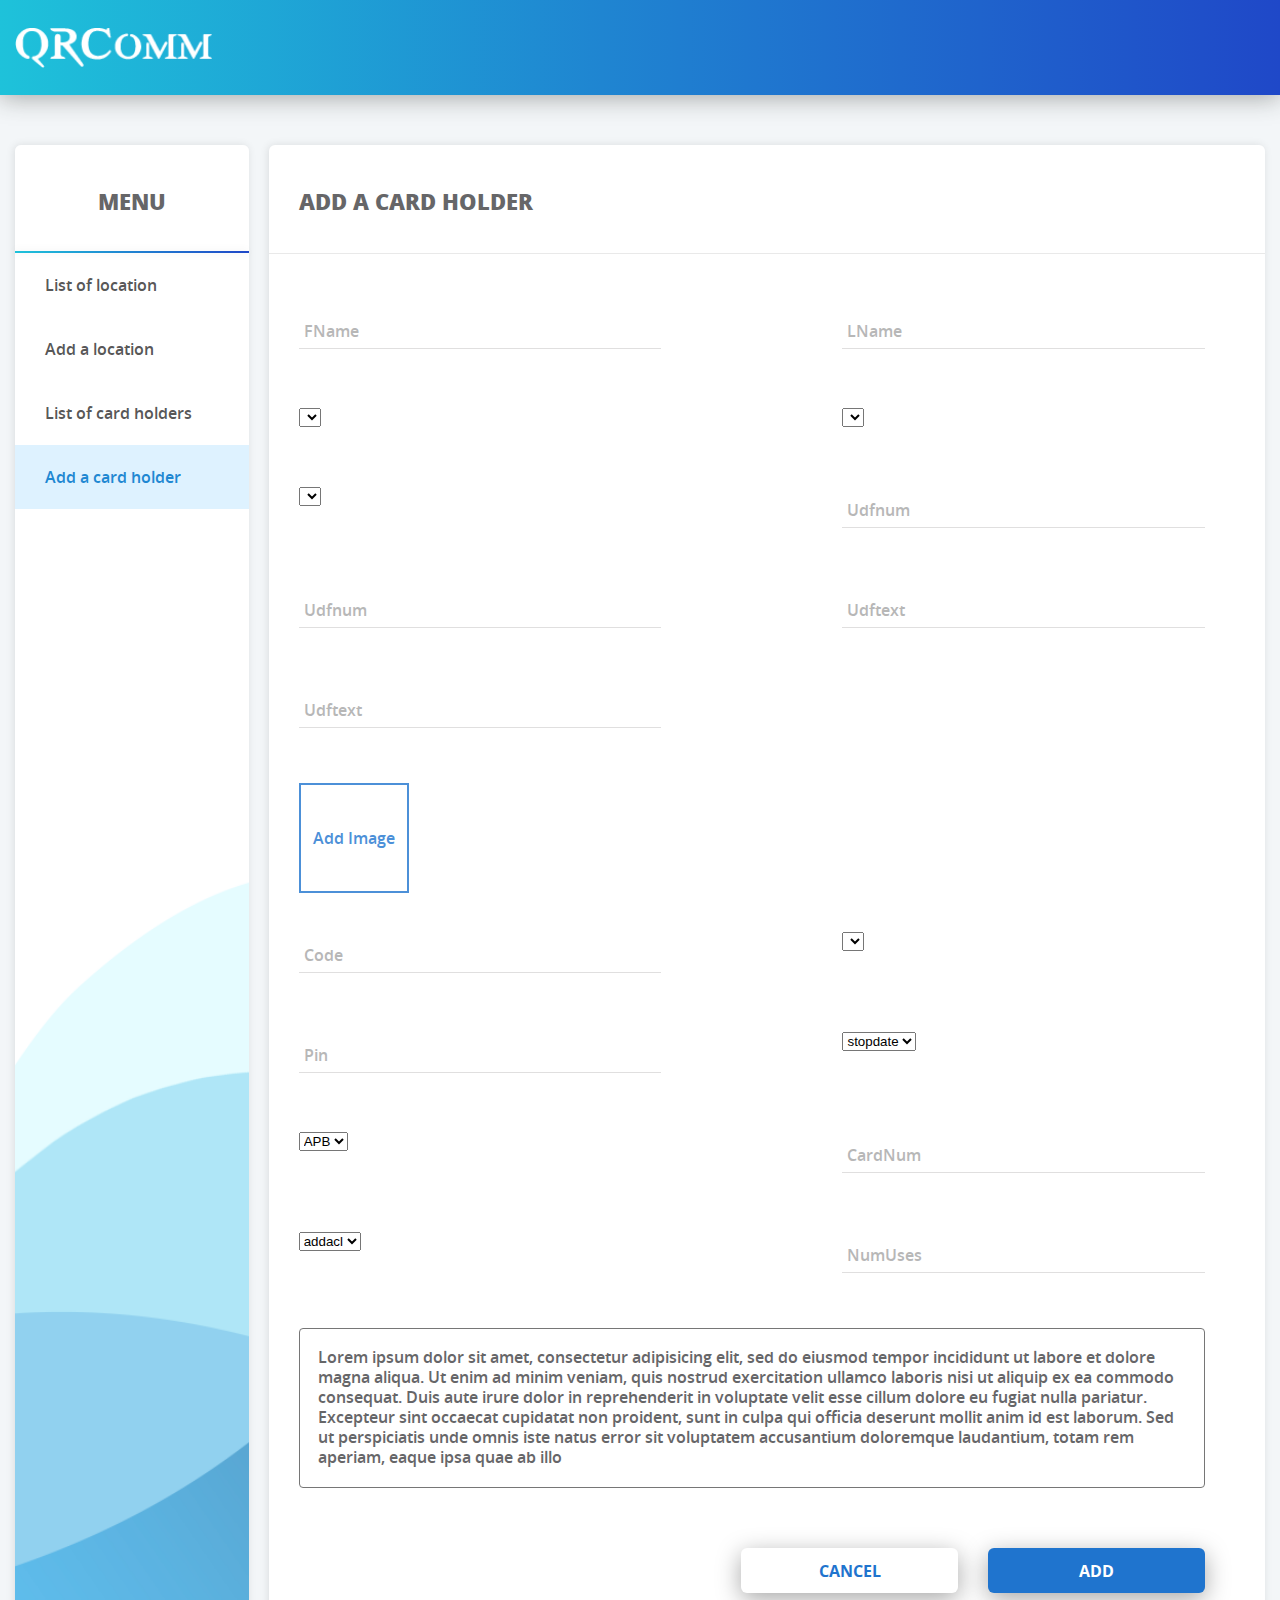
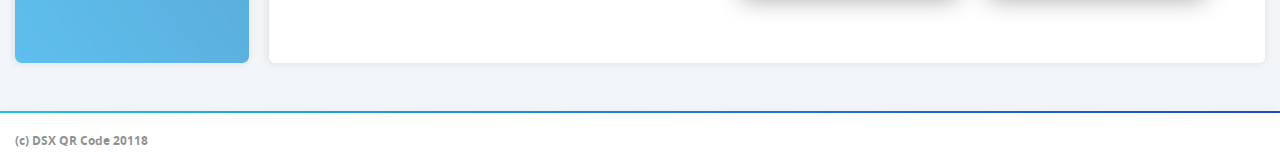
==== cardHolder.html @ 6e44b879 "card holder page" ====
<!DOCTYPE html>
<html lang="en">
<head>
    <meta charset="UTF-8">
    <title>List of location</title>
    <meta charset="utf-8">
    <meta name="viewport" content="width=device-width, initial-scale=1, shrink-to-fit=no">
    <link rel="stylesheet" href="styles/css/style.css">
</head>
<body>

<header>
    <div class="container">
        <div class="header-content">
            <a href="#" class="logo">
                <img src="images/header_logo.png" alt="QRComm">
            </a>
        </div>
    </div>
</header>
<main class="pt-50 pb-50 border-bottom-primary">
    <div class="container">
        <div class="main-content flex">
            <aside class="aside aside-nav sm mr-20 rounded-box-with-shadow"
                   style="background-image: url('images/aside-bg.png')">
                <nav class="navbar">
                    <h2 class="title text-center border-bottom-primary">Menu</h2>
                    <ul class="nav-link">
                        <li><a href="#">List of location</a></li>
                        <li><a href="#">Add a location</a></li>
                        <li><a href="#">List of card holders</a></li>
                        <li><a href="#" class="active">Add a card holder</a></li>
                    </ul>
                </nav>
            </aside>
            <aside class="aside md rounded-box-with-shadow bg-white">
                <div class="title pl-30 pr-30 border-bottom-secondary">
                    <h2 class="">Add a card holder</h2>
                </div>
                <div class="card-holder-form">
                    <form action="#">
                        <div class="form-group">
                            <input type="text" class="form-input floating w-md" id="fname" name="fname">
                            <label for="fname" class="form-label">FName</label>
                        </div>
                        <div class="form-group">
                            <input type="text" class="form-input floating w-md" id="lname" name="fname">
                            <label for="lname" class="form-label">LName</label>
                        </div>
                        <div class="form-group">
                            <select name="" id="as">
                                <option value=""></option>
                            </select>
                        </div>
                        <div class="form-group">
                            <select name="" id="ass">
                                <option value=""></option>
                            </select>
                        </div>
                        <div class="form-group">
                            <select name="" id="asd">
                                <option value=""></option>
                            </select>
                        </div>
                        <div class="form-group">
                            <input type="text" class="form-input floating w-md" id="num" name="num">
                            <label for="lname" class="form-label">Udfnum</label>
                        </div>
                        <div class="form-group">
                            <input type="text" class="form-input floating w-md" id="num1" name="numFirst1">
                            <label for="lname" class="form-label">Udfnum</label>
                        </div>
                        <div class="form-group">
                            <input type="text" class="form-input floating w-md" id="Udftext" name="Udftext">
                            <label for="lname" class="form-label">Udftext</label>
                        </div>
                        <div class="form-group">
                            <input type="text" class="form-input floating w-md" id="Udftext1" name="Udftext1">
                            <label for="lname" class="form-label">Udftext</label>
                        </div>
                        <div class="file-upload mb-35">
                            <label>Add Image
                                <input class="hide" type="file">
                            </label>
                        </div>
                        <div class="form-group">
                            <input type="text" class="form-input floating w-md" id="code" name="code">
                            <label for="code" class="form-label">Code</label>
                        </div>
                        <div class="form-group">
                            <select name="sfsf" id="assdg">
                                <option value=""></option>
                            </select>
                        </div>
                        <div class="form-group">
                            <input type="text" class="form-input floating w-md" id="pin" name="pin">
                            <label for="pin" class="form-label">Pin</label>
                        </div>
                        <div class="form-group">
                            <select name="sfsf" id="stopdate">
                                <option value="">stopdate</option>
                            </select>
                        </div>
                        <div class="form-group">
                            <select name="sfsf" id="APB">
                                <option value="">APB</option>
                            </select>
                        </div>
                        <div class="form-group">
                            <input type="text" class="form-input floating w-md" id="cardnum" name="cardnum">
                            <label for="cardnum" class="form-label">CardNum</label>
                        </div>
                        <div class="form-group">
                            <select name="sfsf" id="addacl">
                                <option value="">addacl</option>
                            </select>
                        </div>
                        <div class="form-group">
                            <input type="text" class="form-input floating w-md" id="numuses" name="numuses">
                            <label for="numuses" class="form-label">NumUses</label>
                        </div>
                            <textarea class="form-textarea mb-60"  placeholder="Lorem ipsum dolor sit amet, consectetur adipisicing elit, sed do eiusmod tempor incididunt ut labore et dolore magna aliqua. Ut enim ad minim veniam, quis nostrud exercitation ullamco laboris nisi ut aliquip ex ea commodo consequat. Duis aute irure dolor in reprehenderit in voluptate velit esse cillum dolore eu fugiat nulla pariatur. Excepteur sint occaecat cupidatat non proident, sunt in culpa qui officia deserunt mollit anim id est laborum. Sed ut perspiciatis unde omnis iste natus error sit voluptatem accusantium doloremque laudantium, totam rem aperiam, eaque ipsa quae ab illo"></textarea>
                        <div class="flex full-width content-end">
                            <button class="btn link w-sm">
                                Cancel
                            </button>
                            <button class="btn filled w-sm ml-30">
                                Add
                            </button>
                        </div>
                    </form>
                </div>
            </aside>
        </div>
    </div>
</main>

<footer>
    <div class="container">
        <p class="copyright">
            (c) DSX QR Code 20118
        </p>
    </div>
</footer>


<script src="js/script.js"></script>
</body>
</html>
---- styles/css/style.css ----
@charset "UTF-8";
@font-face {
  font-family: "OpenSans Regular";
  font-style: normal;
  font-weight: normal;
  src: url("../../fonts/openSans/opensans-regular/opensans-regular.eot");
  src: url("../../fonts/openSans/opensans-regular/opensans-regular.eot?#iefix") format("embedded-opentype"), url("../../fonts/openSans/opensans-regular/opensans-regular.woff") format("woff"), url("../../fonts/openSans/opensans-regular/opensans-regular.ttf") format("truetype"); }
@font-face {
  font-family: "OpenSans Bold";
  font-style: normal;
  font-weight: normal;
  src: url("../../fonts/openSans/opensans-bold/opensans-bold.eot");
  src: url("../../fonts/openSans/opensans-bold/opensans-bold.eot?#iefix") format("embedded-opentype"), url("../../fonts/openSans/opensans-bold/opensans-bold.woff") format("woff"), url("../../fonts/openSans/opensans-bold/opensans-bold.ttf") format("truetype"); }
@font-face {
  font-family: "OpenSans ExtraBold";
  font-style: normal;
  font-weight: normal;
  src: url("../../fonts/openSans/opensans-extrabold/opensans-extrabold.eot");
  src: url("../../fonts/openSans/opensans-extrabold/opensans-extrabold.eot?#iefix") format("embedded-opentype"), url("../../fonts/openSans/opensans-extrabold/opensans-extrabold.woff") format("woff"), url("../../fonts/openSans/opensans-extrabold/opensans-extrabold.ttf") format("truetype"); }
@font-face {
  font-family: "OpenSans SemiBold";
  font-style: normal;
  font-weight: normal;
  src: url("../../fonts/openSans/opensans-semibold/opensans-semibold.eot");
  src: url("../../fonts/openSans/opensans-semibold/opensans-semibold.eot?#iefix") format("embedded-opentype"), url("../../fonts/openSans/opensans-semibold/opensans-semibold.woff") format("woff"), url("../../fonts/openSans/opensans-semibold/opensans-semibold.ttf") format("truetype"); }
body {
  margin: 0;
  padding: 0;
  line-height: 1.5;
  box-sizing: border-box;
  font-size: 16px;
  font-family: "OpenSans SemiBold";
  color: #666668;
  background: #f3f6f8; }

.container {
  margin-left: auto;
  margin-right: auto;
  max-width: 1330px;
  width: 100%;
  padding-right: 15px;
  padding-left: 15px; }

.flex {
  display: -webkit-box;
  display: -ms-flexbox;
  display: flex; }

.flex-wrap {
  -ms-flex-wrap: wrap;
  flex-wrap: wrap; }

.space-between {
  -webkit-box-pack: justify;
  -ms-flex-pack: justify;
  justify-content: space-between; }

.align-center {
  -webkit-box-align: center;
  -ms-flex-align: center;
  align-items: center; }

.content-center {
  -webkit-box-pack: center;
  -ms-flex-pack: center;
  justify-content: center; }

.content-end {
  -webkit-box-pack: end;
  -ms-flex-pack: end;
  justify-content: flex-end; }

.hide {
  display: none; }

.full-width {
  width: 100%; }

.border-bottom-primary {
  position: relative; }
  .border-bottom-primary:after {
    content: '';
    background-image: -moz-linear-gradient(0deg, #1ec2da 0%, #1f85d1 47%, #1f48c8 100%);
    background-image: -webkit-linear-gradient(0deg, #1ec2da 0%, #1f85d1 47%, #1f48c8 100%);
    background-image: -ms-linear-gradient(0deg, #1ec2da 0%, #1f85d1 47%, #1f48c8 100%);
    box-shadow: -1px 0px 8px 0px rgba(0, 0, 0, 0.1);
    height: 2px;
    position: absolute;
    bottom: 0;
    left: 0;
    width: 100%; }

.border-bottom-secondary {
  border-bottom: 1px solid rgba(42, 42, 42, 0.1); }

.rounded-box-with-shadow {
  border-radius: 6px;
  box-shadow: -1px 0px 8px 0px rgba(0, 0, 0, 0.1); }

.bg-white {
  background: #ffffff; }

.change-icons li {
  width: 50%;
  text-align: center;
  padding: 10px 15px;
  border-right: 1px solid #ebebeb; }
  .change-icons li:last-child {
    border-right: none; }
  .change-icons li a {
    color: rgba(33, 33, 33, 0.5);
    font-size: 16px;
    transition: all 0.2s ease-in-out; }
    .change-icons li a:hover {
      color: #212121; }

* {
  box-sizing: inherit; }

html, div, span, applet, object, iframe, h1, h2, h3, h4, h5, h6, p, blockquote, pre, a, abbr, acronym, address, big, cite, code, del, dfn, em, img, ins, kbd, q, s, samp, small, strike, strong, sub, sup, tt, var, b, u, i, center, dl, dt, dd, ol, ul, li, fieldset, form, label, legend, table, caption, tbody, tfoot, thead, tr, th, td, article, aside, canvas, details, embed, figure, figcaption, footer, header, hgroup, menu, nav, output, ruby, section, summary, time, mark, audio, video {
  margin: 0;
  padding: 0;
  border: 0;
  font-size: 100%;
  font: inherit;
  vertical-align: baseline; }

/* HTML5 display-role reset for older browsers */
article, aside, details, figcaption, figure, footer, header, hgroup, menu, nav, section {
  display: block; }

ol, ul {
  list-style: none; }

blockquote, q {
  quotes: none; }

blockquote:before, blockquote:after {
  content: '';
  content: none; }

q:before, q:after {
  content: '';
  content: none; }

table {
  border-collapse: collapse;
  border-spacing: 0; }

a {
  text-decoration: none;
  color: inherit; }

@font-face {
  font-family: "icomoon";
  src: url("../../fonts/icomoon/icomoon.eot?9yw7zt");
  src: url("../../fonts/icomoon/icomoon.eot?9yw7zt#iefix") format("embedded-opentype"), url("../../fonts/icomoon/icomoon.ttf?9yw7zt") format("truetype"), url("../../fonts/icomoon/icomoon.woff?9yw7zt") format("woff"), url("../../fonts/icomoon/icomoon.svg?9yw7zt#icomoon") format("svg");
  font-weight: normal;
  font-style: normal; }
[class^="icon-"], [class*=" icon-"] {
  /* use !important to prevent issues with browser extensions that change fonts */
  font-family: "icomoon" !important;
  speak: none;
  font-style: normal;
  font-weight: normal;
  font-variant: normal;
  text-transform: none;
  line-height: 1;
  /* Better Font Rendering =========== */
  -webkit-font-smoothing: antialiased;
  -moz-osx-font-smoothing: grayscale; }

.icon-add-circular-outlined-button-1:before {
  content: ""; }

.icon-check:before {
  content: ""; }

.icon-pen:before {
  content: ""; }

.icon-cancel:before {
  content: ""; }

.btn {
  border-radius: 6px;
  font-family: "OpenSans Bold";
  text-transform: uppercase;
  box-shadow: 0 6px 24px 0 rgba(0, 0, 0, 0.35);
  text-align: center;
  cursor: pointer;
  height: 45px;
  width: 100%;
  white-space: nowrap;
  transition: all 0.6s ease-in-out;
  font-size: 16px;
  padding-right: 15px;
  padding-left: 15px; }
  .btn:hover {
    box-shadow: 0 6px 24px 0 rgba(0, 0, 0, 0.6); }
  .btn.filled {
    background: #1f74ce;
    border: none;
    color: #ffffff;
    line-height: 45px; }
  .btn.outline {
    background: none;
    border: 1px solid #1f74ce;
    color: #1f74ce;
    line-height: 43px; }
  .btn.link {
    background: #ffffff;
    color: #1f74ce;
    border: none;
    line-height: 45px; }
  .btn.disable {
    pointer-events: none;
    background: rgba(0, 0, 0, 0.5);
    color: rgba(255, 255, 255, 0.5); }
  .btn.w-sm {
    max-width: 217px; }
  .btn.w-md {
    max-width: 335px; }

.btn-info {
  background: #17A2B8; }

.btn-danger {
  background: #DC3545; }

.btn-warning {
  background: #DC3545; }

.btn-success {
  background: #28A745; }

.btn-dark {
  background: #343A40; }

.mt-0 {
  margin-top: 0px; }

.mb-0 {
  margin-bottom: 0px; }

.mr-0 {
  margin-right: 0px; }

.ml-0 {
  margin-left: 0px; }

.mt-1 {
  margin-top: 1px; }

.mb-1 {
  margin-bottom: 1px; }

.mr-1 {
  margin-right: 1px; }

.ml-1 {
  margin-left: 1px; }

.mt-2 {
  margin-top: 2px; }

.mb-2 {
  margin-bottom: 2px; }

.mr-2 {
  margin-right: 2px; }

.ml-2 {
  margin-left: 2px; }

.mt-3 {
  margin-top: 3px; }

.mb-3 {
  margin-bottom: 3px; }

.mr-3 {
  margin-right: 3px; }

.ml-3 {
  margin-left: 3px; }

.mt-4 {
  margin-top: 4px; }

.mb-4 {
  margin-bottom: 4px; }

.mr-4 {
  margin-right: 4px; }

.ml-4 {
  margin-left: 4px; }

.mt-5 {
  margin-top: 5px; }

.mb-5 {
  margin-bottom: 5px; }

.mr-5 {
  margin-right: 5px; }

.ml-5 {
  margin-left: 5px; }

.mt-6 {
  margin-top: 6px; }

.mb-6 {
  margin-bottom: 6px; }

.mr-6 {
  margin-right: 6px; }

.ml-6 {
  margin-left: 6px; }

.mt-7 {
  margin-top: 7px; }

.mb-7 {
  margin-bottom: 7px; }

.mr-7 {
  margin-right: 7px; }

.ml-7 {
  margin-left: 7px; }

.mt-8 {
  margin-top: 8px; }

.mb-8 {
  margin-bottom: 8px; }

.mr-8 {
  margin-right: 8px; }

.ml-8 {
  margin-left: 8px; }

.mt-9 {
  margin-top: 9px; }

.mb-9 {
  margin-bottom: 9px; }

.mr-9 {
  margin-right: 9px; }

.ml-9 {
  margin-left: 9px; }

.mt-10 {
  margin-top: 10px; }

.mb-10 {
  margin-bottom: 10px; }

.mr-10 {
  margin-right: 10px; }

.ml-10 {
  margin-left: 10px; }

.mt-11 {
  margin-top: 11px; }

.mb-11 {
  margin-bottom: 11px; }

.mr-11 {
  margin-right: 11px; }

.ml-11 {
  margin-left: 11px; }

.mt-12 {
  margin-top: 12px; }

.mb-12 {
  margin-bottom: 12px; }

.mr-12 {
  margin-right: 12px; }

.ml-12 {
  margin-left: 12px; }

.mt-13 {
  margin-top: 13px; }

.mb-13 {
  margin-bottom: 13px; }

.mr-13 {
  margin-right: 13px; }

.ml-13 {
  margin-left: 13px; }

.mt-14 {
  margin-top: 14px; }

.mb-14 {
  margin-bottom: 14px; }

.mr-14 {
  margin-right: 14px; }

.ml-14 {
  margin-left: 14px; }

.mt-15 {
  margin-top: 15px; }

.mb-15 {
  margin-bottom: 15px; }

.mr-15 {
  margin-right: 15px; }

.ml-15 {
  margin-left: 15px; }

.mt-16 {
  margin-top: 16px; }

.mb-16 {
  margin-bottom: 16px; }

.mr-16 {
  margin-right: 16px; }

.ml-16 {
  margin-left: 16px; }

.mt-17 {
  margin-top: 17px; }

.mb-17 {
  margin-bottom: 17px; }

.mr-17 {
  margin-right: 17px; }

.ml-17 {
  margin-left: 17px; }

.mt-18 {
  margin-top: 18px; }

.mb-18 {
  margin-bottom: 18px; }

.mr-18 {
  margin-right: 18px; }

.ml-18 {
  margin-left: 18px; }

.mt-19 {
  margin-top: 19px; }

.mb-19 {
  margin-bottom: 19px; }

.mr-19 {
  margin-right: 19px; }

.ml-19 {
  margin-left: 19px; }

.mt-20 {
  margin-top: 20px; }

.mb-20 {
  margin-bottom: 20px; }

.mr-20 {
  margin-right: 20px; }

.ml-20 {
  margin-left: 20px; }

.mt-21 {
  margin-top: 21px; }

.mb-21 {
  margin-bottom: 21px; }

.mr-21 {
  margin-right: 21px; }

.ml-21 {
  margin-left: 21px; }

.mt-22 {
  margin-top: 22px; }

.mb-22 {
  margin-bottom: 22px; }

.mr-22 {
  margin-right: 22px; }

.ml-22 {
  margin-left: 22px; }

.mt-23 {
  margin-top: 23px; }

.mb-23 {
  margin-bottom: 23px; }

.mr-23 {
  margin-right: 23px; }

.ml-23 {
  margin-left: 23px; }

.mt-24 {
  margin-top: 24px; }

.mb-24 {
  margin-bottom: 24px; }

.mr-24 {
  margin-right: 24px; }

.ml-24 {
  margin-left: 24px; }

.mt-25 {
  margin-top: 25px; }

.mb-25 {
  margin-bottom: 25px; }

.mr-25 {
  margin-right: 25px; }

.ml-25 {
  margin-left: 25px; }

.mt-26 {
  margin-top: 26px; }

.mb-26 {
  margin-bottom: 26px; }

.mr-26 {
  margin-right: 26px; }

.ml-26 {
  margin-left: 26px; }

.mt-27 {
  margin-top: 27px; }

.mb-27 {
  margin-bottom: 27px; }

.mr-27 {
  margin-right: 27px; }

.ml-27 {
  margin-left: 27px; }

.mt-28 {
  margin-top: 28px; }

.mb-28 {
  margin-bottom: 28px; }

.mr-28 {
  margin-right: 28px; }

.ml-28 {
  margin-left: 28px; }

.mt-29 {
  margin-top: 29px; }

.mb-29 {
  margin-bottom: 29px; }

.mr-29 {
  margin-right: 29px; }

.ml-29 {
  margin-left: 29px; }

.mt-30 {
  margin-top: 30px; }

.mb-30 {
  margin-bottom: 30px; }

.mr-30 {
  margin-right: 30px; }

.ml-30 {
  margin-left: 30px; }

.mt-31 {
  margin-top: 31px; }

.mb-31 {
  margin-bottom: 31px; }

.mr-31 {
  margin-right: 31px; }

.ml-31 {
  margin-left: 31px; }

.mt-32 {
  margin-top: 32px; }

.mb-32 {
  margin-bottom: 32px; }

.mr-32 {
  margin-right: 32px; }

.ml-32 {
  margin-left: 32px; }

.mt-33 {
  margin-top: 33px; }

.mb-33 {
  margin-bottom: 33px; }

.mr-33 {
  margin-right: 33px; }

.ml-33 {
  margin-left: 33px; }

.mt-34 {
  margin-top: 34px; }

.mb-34 {
  margin-bottom: 34px; }

.mr-34 {
  margin-right: 34px; }

.ml-34 {
  margin-left: 34px; }

.mt-35 {
  margin-top: 35px; }

.mb-35 {
  margin-bottom: 35px; }

.mr-35 {
  margin-right: 35px; }

.ml-35 {
  margin-left: 35px; }

.mt-36 {
  margin-top: 36px; }

.mb-36 {
  margin-bottom: 36px; }

.mr-36 {
  margin-right: 36px; }

.ml-36 {
  margin-left: 36px; }

.mt-37 {
  margin-top: 37px; }

.mb-37 {
  margin-bottom: 37px; }

.mr-37 {
  margin-right: 37px; }

.ml-37 {
  margin-left: 37px; }

.mt-38 {
  margin-top: 38px; }

.mb-38 {
  margin-bottom: 38px; }

.mr-38 {
  margin-right: 38px; }

.ml-38 {
  margin-left: 38px; }

.mt-39 {
  margin-top: 39px; }

.mb-39 {
  margin-bottom: 39px; }

.mr-39 {
  margin-right: 39px; }

.ml-39 {
  margin-left: 39px; }

.mt-40 {
  margin-top: 40px; }

.mb-40 {
  margin-bottom: 40px; }

.mr-40 {
  margin-right: 40px; }

.ml-40 {
  margin-left: 40px; }

.mt-41 {
  margin-top: 41px; }

.mb-41 {
  margin-bottom: 41px; }

.mr-41 {
  margin-right: 41px; }

.ml-41 {
  margin-left: 41px; }

.mt-42 {
  margin-top: 42px; }

.mb-42 {
  margin-bottom: 42px; }

.mr-42 {
  margin-right: 42px; }

.ml-42 {
  margin-left: 42px; }

.mt-43 {
  margin-top: 43px; }

.mb-43 {
  margin-bottom: 43px; }

.mr-43 {
  margin-right: 43px; }

.ml-43 {
  margin-left: 43px; }

.mt-44 {
  margin-top: 44px; }

.mb-44 {
  margin-bottom: 44px; }

.mr-44 {
  margin-right: 44px; }

.ml-44 {
  margin-left: 44px; }

.mt-45 {
  margin-top: 45px; }

.mb-45 {
  margin-bottom: 45px; }

.mr-45 {
  margin-right: 45px; }

.ml-45 {
  margin-left: 45px; }

.mt-46 {
  margin-top: 46px; }

.mb-46 {
  margin-bottom: 46px; }

.mr-46 {
  margin-right: 46px; }

.ml-46 {
  margin-left: 46px; }

.mt-47 {
  margin-top: 47px; }

.mb-47 {
  margin-bottom: 47px; }

.mr-47 {
  margin-right: 47px; }

.ml-47 {
  margin-left: 47px; }

.mt-48 {
  margin-top: 48px; }

.mb-48 {
  margin-bottom: 48px; }

.mr-48 {
  margin-right: 48px; }

.ml-48 {
  margin-left: 48px; }

.mt-49 {
  margin-top: 49px; }

.mb-49 {
  margin-bottom: 49px; }

.mr-49 {
  margin-right: 49px; }

.ml-49 {
  margin-left: 49px; }

.mt-50 {
  margin-top: 50px; }

.mb-50 {
  margin-bottom: 50px; }

.mr-50 {
  margin-right: 50px; }

.ml-50 {
  margin-left: 50px; }

.mt-51 {
  margin-top: 51px; }

.mb-51 {
  margin-bottom: 51px; }

.mr-51 {
  margin-right: 51px; }

.ml-51 {
  margin-left: 51px; }

.mt-52 {
  margin-top: 52px; }

.mb-52 {
  margin-bottom: 52px; }

.mr-52 {
  margin-right: 52px; }

.ml-52 {
  margin-left: 52px; }

.mt-53 {
  margin-top: 53px; }

.mb-53 {
  margin-bottom: 53px; }

.mr-53 {
  margin-right: 53px; }

.ml-53 {
  margin-left: 53px; }

.mt-54 {
  margin-top: 54px; }

.mb-54 {
  margin-bottom: 54px; }

.mr-54 {
  margin-right: 54px; }

.ml-54 {
  margin-left: 54px; }

.mt-55 {
  margin-top: 55px; }

.mb-55 {
  margin-bottom: 55px; }

.mr-55 {
  margin-right: 55px; }

.ml-55 {
  margin-left: 55px; }

.mt-56 {
  margin-top: 56px; }

.mb-56 {
  margin-bottom: 56px; }

.mr-56 {
  margin-right: 56px; }

.ml-56 {
  margin-left: 56px; }

.mt-57 {
  margin-top: 57px; }

.mb-57 {
  margin-bottom: 57px; }

.mr-57 {
  margin-right: 57px; }

.ml-57 {
  margin-left: 57px; }

.mt-58 {
  margin-top: 58px; }

.mb-58 {
  margin-bottom: 58px; }

.mr-58 {
  margin-right: 58px; }

.ml-58 {
  margin-left: 58px; }

.mt-59 {
  margin-top: 59px; }

.mb-59 {
  margin-bottom: 59px; }

.mr-59 {
  margin-right: 59px; }

.ml-59 {
  margin-left: 59px; }

.mt-60 {
  margin-top: 60px; }

.mb-60 {
  margin-bottom: 60px; }

.mr-60 {
  margin-right: 60px; }

.ml-60 {
  margin-left: 60px; }

.pt-0 {
  padding-top: 0px; }

.pb-0 {
  padding-bottom: 0px; }

.pr-0 {
  padding-right: 0px; }

.pl-0 {
  padding-left: 0px; }

.pt-1 {
  padding-top: 1px; }

.pb-1 {
  padding-bottom: 1px; }

.pr-1 {
  padding-right: 1px; }

.pl-1 {
  padding-left: 1px; }

.pt-2 {
  padding-top: 2px; }

.pb-2 {
  padding-bottom: 2px; }

.pr-2 {
  padding-right: 2px; }

.pl-2 {
  padding-left: 2px; }

.pt-3 {
  padding-top: 3px; }

.pb-3 {
  padding-bottom: 3px; }

.pr-3 {
  padding-right: 3px; }

.pl-3 {
  padding-left: 3px; }

.pt-4 {
  padding-top: 4px; }

.pb-4 {
  padding-bottom: 4px; }

.pr-4 {
  padding-right: 4px; }

.pl-4 {
  padding-left: 4px; }

.pt-5 {
  padding-top: 5px; }

.pb-5 {
  padding-bottom: 5px; }

.pr-5 {
  padding-right: 5px; }

.pl-5 {
  padding-left: 5px; }

.pt-6 {
  padding-top: 6px; }

.pb-6 {
  padding-bottom: 6px; }

.pr-6 {
  padding-right: 6px; }

.pl-6 {
  padding-left: 6px; }

.pt-7 {
  padding-top: 7px; }

.pb-7 {
  padding-bottom: 7px; }

.pr-7 {
  padding-right: 7px; }

.pl-7 {
  padding-left: 7px; }

.pt-8 {
  padding-top: 8px; }

.pb-8 {
  padding-bottom: 8px; }

.pr-8 {
  padding-right: 8px; }

.pl-8 {
  padding-left: 8px; }

.pt-9 {
  padding-top: 9px; }

.pb-9 {
  padding-bottom: 9px; }

.pr-9 {
  padding-right: 9px; }

.pl-9 {
  padding-left: 9px; }

.pt-10 {
  padding-top: 10px; }

.pb-10 {
  padding-bottom: 10px; }

.pr-10 {
  padding-right: 10px; }

.pl-10 {
  padding-left: 10px; }

.pt-11 {
  padding-top: 11px; }

.pb-11 {
  padding-bottom: 11px; }

.pr-11 {
  padding-right: 11px; }

.pl-11 {
  padding-left: 11px; }

.pt-12 {
  padding-top: 12px; }

.pb-12 {
  padding-bottom: 12px; }

.pr-12 {
  padding-right: 12px; }

.pl-12 {
  padding-left: 12px; }

.pt-13 {
  padding-top: 13px; }

.pb-13 {
  padding-bottom: 13px; }

.pr-13 {
  padding-right: 13px; }

.pl-13 {
  padding-left: 13px; }

.pt-14 {
  padding-top: 14px; }

.pb-14 {
  padding-bottom: 14px; }

.pr-14 {
  padding-right: 14px; }

.pl-14 {
  padding-left: 14px; }

.pt-15 {
  padding-top: 15px; }

.pb-15 {
  padding-bottom: 15px; }

.pr-15 {
  padding-right: 15px; }

.pl-15 {
  padding-left: 15px; }

.pt-16 {
  padding-top: 16px; }

.pb-16 {
  padding-bottom: 16px; }

.pr-16 {
  padding-right: 16px; }

.pl-16 {
  padding-left: 16px; }

.pt-17 {
  padding-top: 17px; }

.pb-17 {
  padding-bottom: 17px; }

.pr-17 {
  padding-right: 17px; }

.pl-17 {
  padding-left: 17px; }

.pt-18 {
  padding-top: 18px; }

.pb-18 {
  padding-bottom: 18px; }

.pr-18 {
  padding-right: 18px; }

.pl-18 {
  padding-left: 18px; }

.pt-19 {
  padding-top: 19px; }

.pb-19 {
  padding-bottom: 19px; }

.pr-19 {
  padding-right: 19px; }

.pl-19 {
  padding-left: 19px; }

.pt-20 {
  padding-top: 20px; }

.pb-20 {
  padding-bottom: 20px; }

.pr-20 {
  padding-right: 20px; }

.pl-20 {
  padding-left: 20px; }

.pt-21 {
  padding-top: 21px; }

.pb-21 {
  padding-bottom: 21px; }

.pr-21 {
  padding-right: 21px; }

.pl-21 {
  padding-left: 21px; }

.pt-22 {
  padding-top: 22px; }

.pb-22 {
  padding-bottom: 22px; }

.pr-22 {
  padding-right: 22px; }

.pl-22 {
  padding-left: 22px; }

.pt-23 {
  padding-top: 23px; }

.pb-23 {
  padding-bottom: 23px; }

.pr-23 {
  padding-right: 23px; }

.pl-23 {
  padding-left: 23px; }

.pt-24 {
  padding-top: 24px; }

.pb-24 {
  padding-bottom: 24px; }

.pr-24 {
  padding-right: 24px; }

.pl-24 {
  padding-left: 24px; }

.pt-25 {
  padding-top: 25px; }

.pb-25 {
  padding-bottom: 25px; }

.pr-25 {
  padding-right: 25px; }

.pl-25 {
  padding-left: 25px; }

.pt-26 {
  padding-top: 26px; }

.pb-26 {
  padding-bottom: 26px; }

.pr-26 {
  padding-right: 26px; }

.pl-26 {
  padding-left: 26px; }

.pt-27 {
  padding-top: 27px; }

.pb-27 {
  padding-bottom: 27px; }

.pr-27 {
  padding-right: 27px; }

.pl-27 {
  padding-left: 27px; }

.pt-28 {
  padding-top: 28px; }

.pb-28 {
  padding-bottom: 28px; }

.pr-28 {
  padding-right: 28px; }

.pl-28 {
  padding-left: 28px; }

.pt-29 {
  padding-top: 29px; }

.pb-29 {
  padding-bottom: 29px; }

.pr-29 {
  padding-right: 29px; }

.pl-29 {
  padding-left: 29px; }

.pt-30 {
  padding-top: 30px; }

.pb-30 {
  padding-bottom: 30px; }

.pr-30 {
  padding-right: 30px; }

.pl-30 {
  padding-left: 30px; }

.pt-31 {
  padding-top: 31px; }

.pb-31 {
  padding-bottom: 31px; }

.pr-31 {
  padding-right: 31px; }

.pl-31 {
  padding-left: 31px; }

.pt-32 {
  padding-top: 32px; }

.pb-32 {
  padding-bottom: 32px; }

.pr-32 {
  padding-right: 32px; }

.pl-32 {
  padding-left: 32px; }

.pt-33 {
  padding-top: 33px; }

.pb-33 {
  padding-bottom: 33px; }

.pr-33 {
  padding-right: 33px; }

.pl-33 {
  padding-left: 33px; }

.pt-34 {
  padding-top: 34px; }

.pb-34 {
  padding-bottom: 34px; }

.pr-34 {
  padding-right: 34px; }

.pl-34 {
  padding-left: 34px; }

.pt-35 {
  padding-top: 35px; }

.pb-35 {
  padding-bottom: 35px; }

.pr-35 {
  padding-right: 35px; }

.pl-35 {
  padding-left: 35px; }

.pt-36 {
  padding-top: 36px; }

.pb-36 {
  padding-bottom: 36px; }

.pr-36 {
  padding-right: 36px; }

.pl-36 {
  padding-left: 36px; }

.pt-37 {
  padding-top: 37px; }

.pb-37 {
  padding-bottom: 37px; }

.pr-37 {
  padding-right: 37px; }

.pl-37 {
  padding-left: 37px; }

.pt-38 {
  padding-top: 38px; }

.pb-38 {
  padding-bottom: 38px; }

.pr-38 {
  padding-right: 38px; }

.pl-38 {
  padding-left: 38px; }

.pt-39 {
  padding-top: 39px; }

.pb-39 {
  padding-bottom: 39px; }

.pr-39 {
  padding-right: 39px; }

.pl-39 {
  padding-left: 39px; }

.pt-40 {
  padding-top: 40px; }

.pb-40 {
  padding-bottom: 40px; }

.pr-40 {
  padding-right: 40px; }

.pl-40 {
  padding-left: 40px; }

.pt-41 {
  padding-top: 41px; }

.pb-41 {
  padding-bottom: 41px; }

.pr-41 {
  padding-right: 41px; }

.pl-41 {
  padding-left: 41px; }

.pt-42 {
  padding-top: 42px; }

.pb-42 {
  padding-bottom: 42px; }

.pr-42 {
  padding-right: 42px; }

.pl-42 {
  padding-left: 42px; }

.pt-43 {
  padding-top: 43px; }

.pb-43 {
  padding-bottom: 43px; }

.pr-43 {
  padding-right: 43px; }

.pl-43 {
  padding-left: 43px; }

.pt-44 {
  padding-top: 44px; }

.pb-44 {
  padding-bottom: 44px; }

.pr-44 {
  padding-right: 44px; }

.pl-44 {
  padding-left: 44px; }

.pt-45 {
  padding-top: 45px; }

.pb-45 {
  padding-bottom: 45px; }

.pr-45 {
  padding-right: 45px; }

.pl-45 {
  padding-left: 45px; }

.pt-46 {
  padding-top: 46px; }

.pb-46 {
  padding-bottom: 46px; }

.pr-46 {
  padding-right: 46px; }

.pl-46 {
  padding-left: 46px; }

.pt-47 {
  padding-top: 47px; }

.pb-47 {
  padding-bottom: 47px; }

.pr-47 {
  padding-right: 47px; }

.pl-47 {
  padding-left: 47px; }

.pt-48 {
  padding-top: 48px; }

.pb-48 {
  padding-bottom: 48px; }

.pr-48 {
  padding-right: 48px; }

.pl-48 {
  padding-left: 48px; }

.pt-49 {
  padding-top: 49px; }

.pb-49 {
  padding-bottom: 49px; }

.pr-49 {
  padding-right: 49px; }

.pl-49 {
  padding-left: 49px; }

.pt-50 {
  padding-top: 50px; }

.pb-50 {
  padding-bottom: 50px; }

.pr-50 {
  padding-right: 50px; }

.pl-50 {
  padding-left: 50px; }

.pt-51 {
  padding-top: 51px; }

.pb-51 {
  padding-bottom: 51px; }

.pr-51 {
  padding-right: 51px; }

.pl-51 {
  padding-left: 51px; }

.pt-52 {
  padding-top: 52px; }

.pb-52 {
  padding-bottom: 52px; }

.pr-52 {
  padding-right: 52px; }

.pl-52 {
  padding-left: 52px; }

.pt-53 {
  padding-top: 53px; }

.pb-53 {
  padding-bottom: 53px; }

.pr-53 {
  padding-right: 53px; }

.pl-53 {
  padding-left: 53px; }

.pt-54 {
  padding-top: 54px; }

.pb-54 {
  padding-bottom: 54px; }

.pr-54 {
  padding-right: 54px; }

.pl-54 {
  padding-left: 54px; }

.pt-55 {
  padding-top: 55px; }

.pb-55 {
  padding-bottom: 55px; }

.pr-55 {
  padding-right: 55px; }

.pl-55 {
  padding-left: 55px; }

.pt-56 {
  padding-top: 56px; }

.pb-56 {
  padding-bottom: 56px; }

.pr-56 {
  padding-right: 56px; }

.pl-56 {
  padding-left: 56px; }

.pt-57 {
  padding-top: 57px; }

.pb-57 {
  padding-bottom: 57px; }

.pr-57 {
  padding-right: 57px; }

.pl-57 {
  padding-left: 57px; }

.pt-58 {
  padding-top: 58px; }

.pb-58 {
  padding-bottom: 58px; }

.pr-58 {
  padding-right: 58px; }

.pl-58 {
  padding-left: 58px; }

.pt-59 {
  padding-top: 59px; }

.pb-59 {
  padding-bottom: 59px; }

.pr-59 {
  padding-right: 59px; }

.pl-59 {
  padding-left: 59px; }

.pt-60 {
  padding-top: 60px; }

.pb-60 {
  padding-bottom: 60px; }

.pr-60 {
  padding-right: 60px; }

.pl-60 {
  padding-left: 60px; }

.table {
  table-layout: fixed;
  font-family: "OpenSans Regular";
  width: 100%;
  z-index: 1; }
  .table th, .table td {
    border: 1px solid #ebebeb;
    padding: 25px 25px 25px 30px; }

thead {
  background: #f7f7f7;
  color: rgba(33, 33, 33, 0.5);
  text-align: center; }

tbody {
  font-size: 14px;
  color: #2a2a2a; }
  tbody td .tool {
    position: relative; }
    tbody td .tool .tooltip {
      text-overflow: ellipsis;
      white-space: nowrap;
      overflow: hidden;
      color: #2a2a2a;
      font-family: "OpenSans Regular"; }
      tbody td .tool .tooltip a {
        color: #1f74ce;
        font-size: 14px;
        font-family: "OpenSans SemiBold";
        transition: all 0.6s ease-in-out;
        text-decoration: underline; }
        tbody td .tool .tooltip a:hover {
          color: #6aa8e9; }
    tbody td .tool .tooltip-text {
      background: #000000;
      font-family: "OpenSans Regular";
      font-size: 12px;
      text-align: center;
      padding: 10px;
      line-height: 15px;
      border-radius: 6px;
      color: white;
      position: absolute;
      width: 150px;
      bottom: 30px;
      left: 50%;
      transform: translateX(-50%);
      box-sizing: border-box;
      transition: all 0.2s ease-in-out;
      visibility: hidden;
      opacity: 0; }
      tbody td .tool .tooltip-text:after {
        content: '';
        bottom: 0;
        left: 50%;
        transform: translate(-50%, 100%);
        border: 7px solid transparent;
        border-top-color: black;
        position: absolute;
        transition: all 0.2s ease-in-out;
        visibility: visible;
        opacity: 1; }
    tbody td .tool:hover .tooltip-text {
      visibility: visible;
      opacity: 1; }

.form-group {
  position: relative; }

.form-label {
  color: #b7b7b7;
  pointer-events: none;
  transition: all 0.6s ease-in-out;
  position: absolute;
  left: 5px;
  top: 15px; }
  .form-label.floating {
    top: -18px;
    font-size: 14px;
    color: rgba(42, 42, 42, 0.8); }
  .form-label.label-light {
    color: rgba(255, 255, 255, 0.5); }

.form-input {
  font-size: 16px;
  font-family: "OpenSans SemiBold";
  color: #666668;
  width: 100%;
  height: 45px;
  line-height: 49px;
  background-color: transparent;
  border: none;
  border-bottom: 1px solid #e0dfdf;
  padding: 0 5px; }
  .form-input:focus {
    outline: none;
    line-height: 48px;
    border-bottom: 2px solid #2a2a2a;
    color: #2a2a2a; }
  .form-input.w-sm {
    max-width: 335px; }
  .form-input.w-md {
    max-width: 375px; }
  .form-input.floating:focus ~ label {
    top: -18px;
    font-size: 14px;
    color: rgba(42, 42, 42, 0.8);
    transition: all 0.6s ease-in-out; }
    .form-input.floating:focus ~ label.label-light {
      color: #ffffff; }
  .form-input.border-light {
    border-color: rgba(255, 255, 255, 0.6);
    color: rgba(255, 255, 255, 0.5); }
    .form-input.border-light:focus {
      border-color: #ffffff;
      color: #ffffff; }

.form-textarea {
  resize: none;
  font-family: "OpenSans SemiBold";
  font-size: 16px;
  color: #2a2a2a;
  padding: 18px;
  line-height: 20px;
  border-radius: 4px;
  min-height: 160px;
  width: 100%; }
  .form-textarea:focus {
    border-color: #2a2a2a;
    outline: none; }
  .form-textarea::-webkit-input-placeholder {
    color: #666668;
    font-family: "OpenSans SemiBold"; }
  .form-textarea:-moz-placeholder {
    /* Firefox 18- */
    color: #666668; }
  .form-textarea::-moz-placeholder {
    /* Firefox 19+ */
    color: #666668; }
  .form-textarea:-ms-input-placeholder {
    color: #666668; }

.file-upload {
  width: 100%; }
  .file-upload label {
    display: inline-block;
    color: #4c90d8;
    width: 110px;
    height: 110px;
    border: 2px solid rgba(31, 116, 206, 0.8);
    line-height: 106px;
    text-align: center;
    cursor: pointer;
    transition: all 0.6s ease-in-out; }
    .file-upload label:hover {
      color: "OpenSans SemiBold";
      box-shadow: 0 2px 4px 0 rgba(0, 0, 0, 0.6); }

.text-center {
  text-align: center; }

.link-underline {
  border-bottom: 1px solid #5696da; }

.error-msg {
  color: red;
  font-size: 12px;
  font-family: "OpenSans Regular"; }

.ellipsis {
  text-overflow: ellipsis;
  white-space: nowrap;
  overflow: hidden; }

h6 {
  font-size: 14px;
  font-family: "OpenSans ExtraBold";
  text-transform: uppercase;
  color: #666668; }

h5 {
  font-size: 16px;
  font-family: "OpenSans ExtraBold";
  text-transform: uppercase;
  color: #666668; }

h4 {
  font-size: 18px;
  font-family: "OpenSans ExtraBold";
  text-transform: uppercase;
  color: #666668; }

h3 {
  font-size: 20px;
  font-family: "OpenSans ExtraBold";
  text-transform: uppercase;
  color: #666668; }

h2 {
  font-size: 22px;
  font-family: "OpenSans ExtraBold";
  text-transform: uppercase;
  color: #666668; }

h1 {
  font-size: 30px;
  font-family: "OpenSans ExtraBold";
  text-transform: uppercase;
  color: #666668; }

.sign-in {
  display: -webkit-box;
  display: -ms-flexbox;
  display: flex;
  -webkit-box-align: center;
  -ms-flex-align: center;
  align-items: center;
  min-height: 100vh;
  background-image: -moz-linear-gradient(-45deg, #1ec2da 0%, #1f85d1 47%, #1f48c8 100%);
  background-image: -webkit-linear-gradient(-45deg, #1ec2da 0%, #1f85d1 47%, #1f48c8 100%);
  background-image: -ms-linear-gradient(-45deg, #1ec2da 0%, #1f85d1 47%, #1f48c8 100%); }
  .sign-in .signIn-logo {
    max-width: 635px;
    padding-right: 80px;
    width: 50%; }
    .sign-in .signIn-logo img {
      max-width: 100%; }
  .sign-in .sign-in-form {
    width: 50%;
    border-left: 1px solid rgba(255, 255, 255, 0.25);
    padding: 15px 0 60px 80px; }
    .sign-in .sign-in-form form {
      width: 100%;
      max-width: 335px; }
      .sign-in .sign-in-form form .form-group {
        margin-top: 50px;
        margin-bottom: 45px; }
        .sign-in .sign-in-form form .form-group:first-child {
          margin-top: 0; }
      .sign-in .sign-in-form form .sign-in-btn {
        margin-top: 10px; }

.card-holder-form {
  padding: 50px 60px 50px 30px; }
  .card-holder-form form {
    display: -webkit-box;
    display: -ms-flexbox;
    display: flex;
    -ms-flex-wrap: wrap;
    flex-wrap: wrap;
    -webkit-box-pack: justify;
    -ms-flex-pack: justify;
    justify-content: space-between; }
    .card-holder-form form .form-group {
      width: 40%;
      margin-bottom: 55px; }

.aside {
  padding-top: 40px;
  padding-bottom: 20px; }
  .aside .title {
    padding-bottom: 35px; }
  .aside .caption {
    display: -webkit-box;
    display: -ms-flexbox;
    display: flex;
    -webkit-box-pack: justify;
    -ms-flex-pack: justify;
    justify-content: space-between; }
    .aside .caption a {
      color: #1f74ce;
      font-family: "OpenSans Bold";
      transition: all 0.6s ease-in-out;
      font-size: 18px; }
      .aside .caption a:hover {
        color: #6aa8e9; }
      .aside .caption a i {
        font-weight: 900; }
  .aside.sm {
    min-width: 210px;
    width: 19%; }
  .aside.md {
    max-width: 1060px;
    width: 81%; }
  .aside.aside-nav {
    background: no-repeat bottom;
    background-size: cover;
    min-height: calc(100vh - 250px); }
    .aside.aside-nav .nav-link li a {
      display: block;
      padding: 20px 30px;
      color: rgba(42, 42, 42, 0.8);
      transition: all 0.6s ease-in-out; }
      .aside.aside-nav .nav-link li a.active {
        background: #def2ff;
        color: #1f88d2; }
      .aside.aside-nav .nav-link li a:hover {
        background: rgba(222, 242, 255, 0.8);
        color: #1f88d2; }

footer {
  background: #ffffff;
  height: 55px;
  line-height: 55px; }
  footer .copyright {
    color: rgba(33, 33, 33, 0.5);
    font-family: "OpenSans Bold";
    font-size: 12px; }

header {
  background-image: -moz-linear-gradient(0deg, #1ec2da 0%, #1f85d1 47%, #1f48c8 100%);
  background-image: -webkit-linear-gradient(0deg, #1ec2da 0%, #1f85d1 47%, #1f48c8 100%);
  background-image: -ms-linear-gradient(0deg, #1ec2da 0%, #1f85d1 47%, #1f48c8 100%);
  box-shadow: 0 2px 24px 0 rgba(38, 39, 38, 0.4); }
  header .header-content {
    display: -webkit-box;
    display: -ms-flexbox;
    display: flex;
    -webkit-box-align: center;
    -ms-flex-align: center;
    align-items: center;
    height: 95px;
    line-height: 95px; }
    header .header-content .logo {
      display: inline-block;
      height: 40px; }
      header .header-content .logo img {
        display: block;
        width: auto;
        height: 100%; }

@media (max-width: 1200px) {
  .sign-in .signIn-logo {
    padding-right: 40px; }
  .sign-in .sign-in-form {
    padding-left: 40px; } }
@media (max-width: 900px) {
  .sign-in .wrapper {
    -ms-flex-wrap: wrap;
    flex-wrap: wrap;
    -webkit-box-pack: center;
    -ms-flex-pack: center;
    justify-content: center;
    text-align: center; }
    .sign-in .wrapper .signIn-logo {
      width: 100%;
      max-width: 450px;
      padding: 30px 0;
      border-bottom: 1px solid rgba(255, 255, 255, 0.25); }
    .sign-in .wrapper .sign-in-form {
      -webkit-box-pack: center;
      -ms-flex-pack: center;
      justify-content: center;
      width: 100%;
      border-left: none;
      padding: 50px 0 20px; } }

/*# sourceMappingURL=style.css.map */
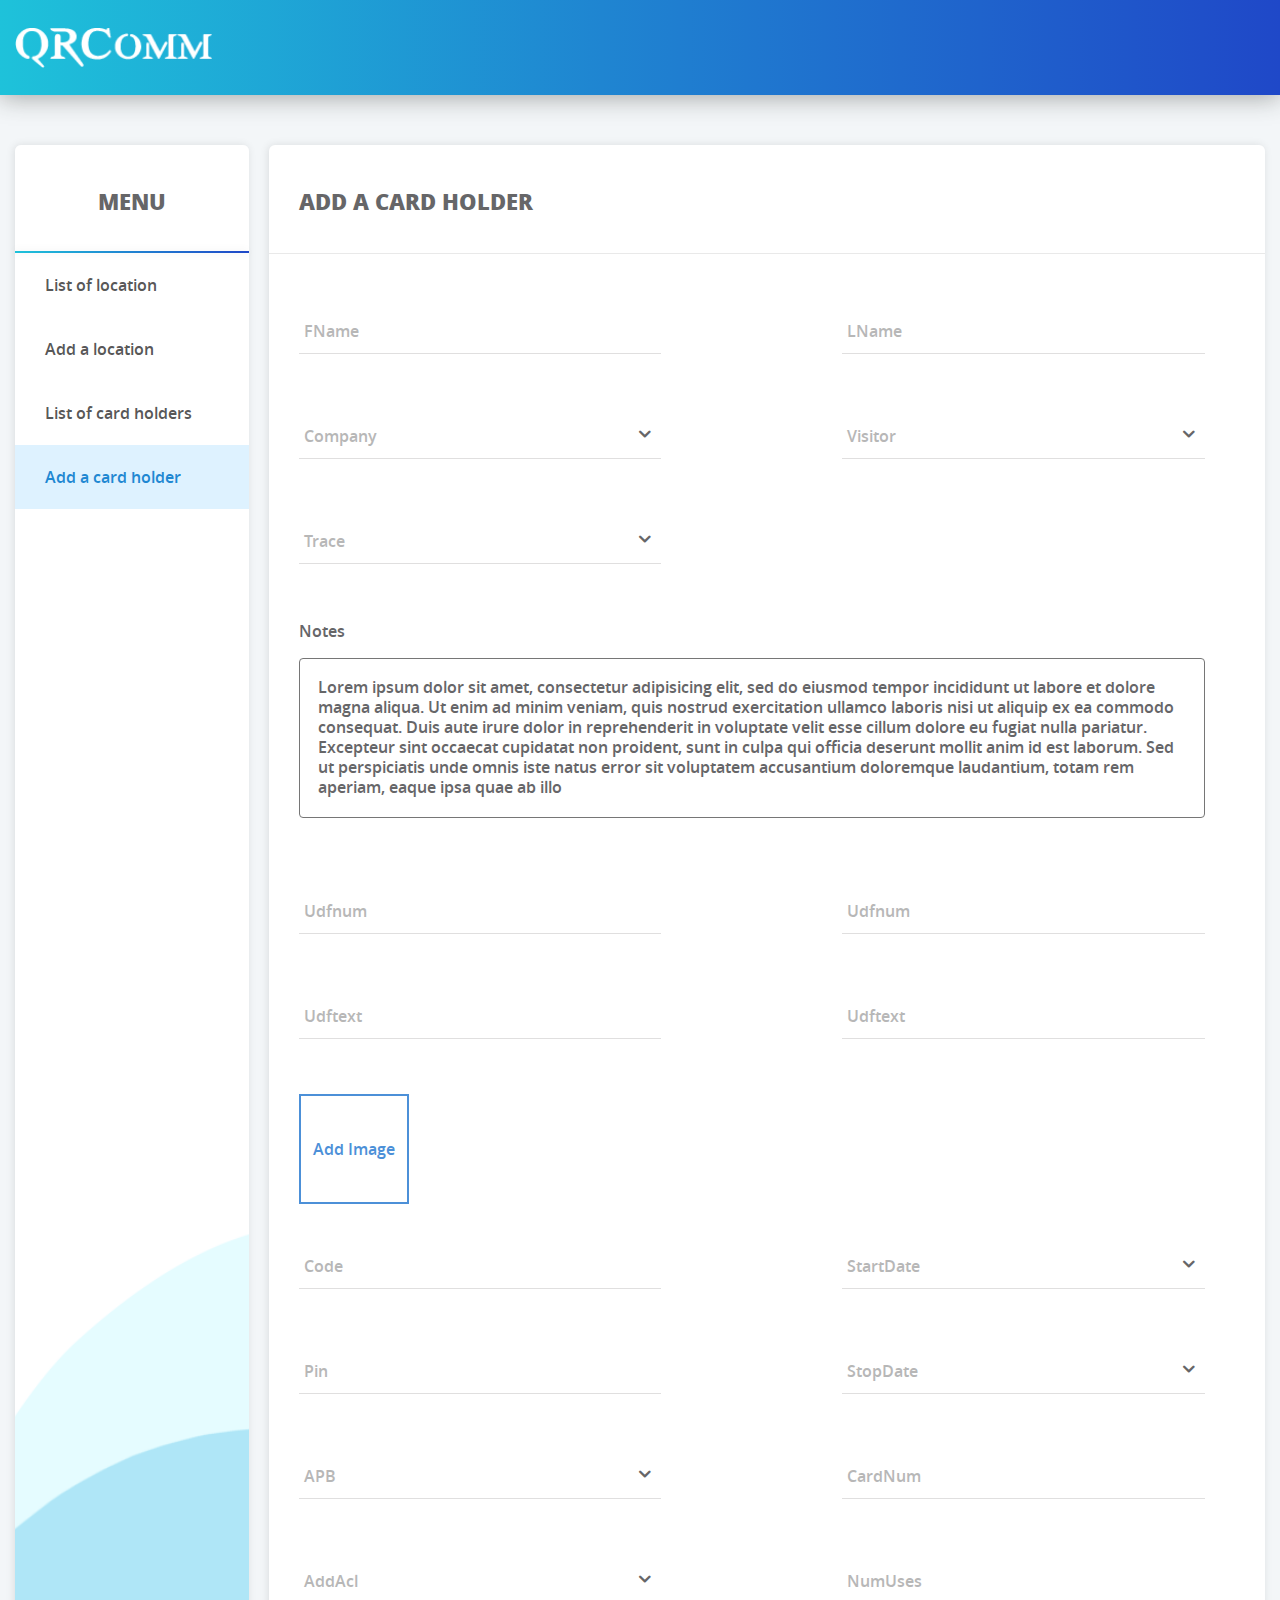
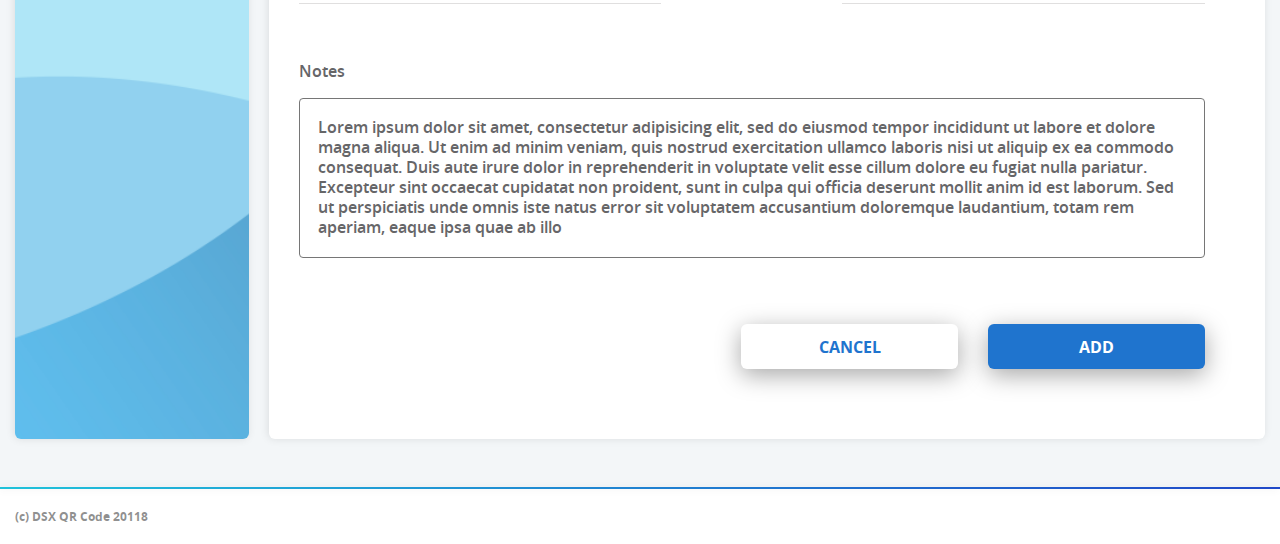
==== commit 1cf45926: "all pages" ====
--- a/cardHolder.html
+++ b/cardHolder.html
@@ -41,42 +41,62 @@
                     <form action="#">
                         <div class="form-group">
                             <input type="text" class="form-input floating w-md" id="fname" name="fname">
-                            <label for="fname" class="form-label">FName</label>
+                            <label for="fname" class="label">FName</label>
                         </div>
                         <div class="form-group">
                             <input type="text" class="form-input floating w-md" id="lname" name="fname">
-                            <label for="lname" class="form-label">LName</label>
-                        </div>
-                        <div class="form-group">
-                            <select name="" id="as">
-                                <option value=""></option>
-                            </select>
-                        </div>
-                        <div class="form-group">
-                            <select name="" id="ass">
-                                <option value=""></option>
-                            </select>
-                        </div>
-                        <div class="form-group">
-                            <select name="" id="asd">
-                                <option value=""></option>
-                            </select>
+                            <label for="lname" class="label">LName</label>
+                        </div>
+                        <div class="form-group">
+                            <select name="company" class="select2 form-input floating">
+                                <option value=""></option>
+                                <option value="SXLX center">SXLX center</option>
+                                <option value="SXLX center">SXLX center</option>
+                                <option value="SXLX center">SXLX center</option>
+                                <option value="SXLX center">SXLX center</option>
+                                <option value="SXLX center">SXLX center</option>
+                                <option value="SXLX center">SXLX center</option>
+                            </select>
+                            <label class="label">Company</label>
+                        </div>
+                        <div class="form-group">
+                            <select name="company" class="select2 form-input floating">
+                                <option value=""></option>
+                                <option value="visitor-1">Visitor-1</option>
+                                <option value="visitor-2">Visitor-2</option>
+                                <option value="visitor-3">Visitor-3</option>
+                            </select>
+                            <label class="label">Visitor</label>
+                        </div>
+                        <div class="form-group">
+                            <select name="company" class="select2 form-input floating">
+                                <option value=""></option>
+                                <option value="trace-1">Trace-1</option>
+                                <option value="trace-2">Trace-2</option>
+                                <option value="trace-3">Trace-3</option>
+                            </select>
+                            <label class="label">Trace</label>
+                        </div>
+                        <div class="full-width">
+                            <label for="holder-textarea1">Notes</label>
+                            <textarea class="form-textarea mb-60 mt-15" id="holder-textarea1"
+                                      placeholder="Lorem ipsum dolor sit amet, consectetur adipisicing elit, sed do eiusmod tempor incididunt ut labore et dolore magna aliqua. Ut enim ad minim veniam, quis nostrud exercitation ullamco laboris nisi ut aliquip ex ea commodo consequat. Duis aute irure dolor in reprehenderit in voluptate velit esse cillum dolore eu fugiat nulla pariatur. Excepteur sint occaecat cupidatat non proident, sunt in culpa qui officia deserunt mollit anim id est laborum. Sed ut perspiciatis unde omnis iste natus error sit voluptatem accusantium doloremque laudantium, totam rem aperiam, eaque ipsa quae ab illo"></textarea>
                         </div>
                         <div class="form-group">
                             <input type="text" class="form-input floating w-md" id="num" name="num">
-                            <label for="lname" class="form-label">Udfnum</label>
+                            <label for="lname" class="label">Udfnum</label>
                         </div>
                         <div class="form-group">
                             <input type="text" class="form-input floating w-md" id="num1" name="numFirst1">
-                            <label for="lname" class="form-label">Udfnum</label>
+                            <label for="lname" class="label">Udfnum</label>
                         </div>
                         <div class="form-group">
                             <input type="text" class="form-input floating w-md" id="Udftext" name="Udftext">
-                            <label for="lname" class="form-label">Udftext</label>
+                            <label for="lname" class="label">Udftext</label>
                         </div>
                         <div class="form-group">
                             <input type="text" class="form-input floating w-md" id="Udftext1" name="Udftext1">
-                            <label for="lname" class="form-label">Udftext</label>
+                            <label for="lname" class="label">Udftext</label>
                         </div>
                         <div class="file-upload mb-35">
                             <label>Add Image
@@ -85,41 +105,63 @@
                         </div>
                         <div class="form-group">
                             <input type="text" class="form-input floating w-md" id="code" name="code">
-                            <label for="code" class="form-label">Code</label>
-                        </div>
-                        <div class="form-group">
-                            <select name="sfsf" id="assdg">
-                                <option value=""></option>
-                            </select>
+                            <label for="code" class="label">Code</label>
+                        </div>
+                        <div class="form-group">
+                            <select name="company" class="select2 form-input floating">
+                                <option value=""></option>
+                                <option value="startdate-1">StartDate-1</option>
+                                <option value="startdate-2">StartDate-2</option>
+                                <option value="startdate-3">StartDate-3</option>
+                            </select>
+                            <label class="label">StartDate</label>
                         </div>
                         <div class="form-group">
                             <input type="text" class="form-input floating w-md" id="pin" name="pin">
-                            <label for="pin" class="form-label">Pin</label>
-                        </div>
-                        <div class="form-group">
-                            <select name="sfsf" id="stopdate">
-                                <option value="">stopdate</option>
-                            </select>
-                        </div>
-                        <div class="form-group">
-                            <select name="sfsf" id="APB">
-                                <option value="">APB</option>
-                            </select>
+                            <label for="pin" class="label">Pin</label>
+                        </div>
+                        <div class="form-group">
+                            <select name="company" class="select2 form-input floating">
+                                <option value=""></option>
+                                <option value="stopdate-1">StopDate-1</option>
+                                <option value="stopdate-2">StopDate-2</option>
+                                <option value="stopdate-3">StopDate-3</option>
+                            </select>
+                            <label class="label">StopDate</label>
+                        </div>
+                        <div class="form-group">
+                            <select name="company" class="select2 form-input floating">
+                                <option value=""></option>
+                                <option value="apb-1">APB-1</option>
+                                <option value="apb-2">APB-2</option>
+                                <option value="apb-3">APB-3</option>
+                                <option value="apb-4">APB-4</option>
+                                <option value="apb-5">APB-5</option>
+                            </select>
+                            <label class="label">APB</label>
                         </div>
                         <div class="form-group">
                             <input type="text" class="form-input floating w-md" id="cardnum" name="cardnum">
-                            <label for="cardnum" class="form-label">CardNum</label>
-                        </div>
-                        <div class="form-group">
-                            <select name="sfsf" id="addacl">
-                                <option value="">addacl</option>
-                            </select>
+                            <label for="cardnum" class="label">CardNum</label>
+                        </div>
+                        <div class="form-group">
+                            <select name="addacl" class="select2 form-input floating">
+                                <option value=""></option>
+                                <option value="addAcl-1">AddAcl-1</option>
+                                <option value="addAcl-2">AddAcl-2</option>
+                                <option value="addAcl-3">AddAcl-3</option>
+                            </select>
+                            <label class="label">AddAcl</label>
                         </div>
                         <div class="form-group">
                             <input type="text" class="form-input floating w-md" id="numuses" name="numuses">
-                            <label for="numuses" class="form-label">NumUses</label>
-                        </div>
-                            <textarea class="form-textarea mb-60"  placeholder="Lorem ipsum dolor sit amet, consectetur adipisicing elit, sed do eiusmod tempor incididunt ut labore et dolore magna aliqua. Ut enim ad minim veniam, quis nostrud exercitation ullamco laboris nisi ut aliquip ex ea commodo consequat. Duis aute irure dolor in reprehenderit in voluptate velit esse cillum dolore eu fugiat nulla pariatur. Excepteur sint occaecat cupidatat non proident, sunt in culpa qui officia deserunt mollit anim id est laborum. Sed ut perspiciatis unde omnis iste natus error sit voluptatem accusantium doloremque laudantium, totam rem aperiam, eaque ipsa quae ab illo"></textarea>
+                            <label for="numuses" class="label">NumUses</label>
+                        </div>
+                        <div class="full-width">
+                            <label for="holder-textarea">Notes</label>
+                            <textarea class="form-textarea mb-60 mt-15" id="holder-textarea"
+                                      placeholder="Lorem ipsum dolor sit amet, consectetur adipisicing elit, sed do eiusmod tempor incididunt ut labore et dolore magna aliqua. Ut enim ad minim veniam, quis nostrud exercitation ullamco laboris nisi ut aliquip ex ea commodo consequat. Duis aute irure dolor in reprehenderit in voluptate velit esse cillum dolore eu fugiat nulla pariatur. Excepteur sint occaecat cupidatat non proident, sunt in culpa qui officia deserunt mollit anim id est laborum. Sed ut perspiciatis unde omnis iste natus error sit voluptatem accusantium doloremque laudantium, totam rem aperiam, eaque ipsa quae ab illo"></textarea>
+                        </div>
                         <div class="flex full-width content-end">
                             <button class="btn link w-sm">
                                 Cancel
@@ -135,6 +177,9 @@
     </div>
 </main>
 
+
+
+
 <footer>
     <div class="container">
         <p class="copyright">
@@ -143,7 +188,13 @@
     </div>
 </footer>
 
-
+<!--jqueries script-->
+<script src="js/jquery-3.3.1.min.js"></script>
+<!--datepicker-->
+<script src="js/datepicker.min.js"></script>
+<!--select 2 script-->
+<script src="js/select2.min.js"></script>
+<!--main script-->
 <script src="js/script.js"></script>
 </body>
 </html>--- a/styles/css/style.css
+++ b/styles/css/style.css
@@ -1,4 +1,549 @@
 @charset "UTF-8";
+.select2-container {
+  box-sizing: border-box;
+  display: inline-block;
+  margin: 0;
+  position: relative;
+  vertical-align: middle; }
+  .select2-container .select2-selection--single {
+    box-sizing: border-box;
+    cursor: pointer;
+    display: block;
+    height: 28px;
+    user-select: none;
+    -webkit-user-select: none; }
+    .select2-container .select2-selection--single .select2-selection__rendered {
+      display: block;
+      padding-left: 8px;
+      padding-right: 20px;
+      overflow: hidden;
+      text-overflow: ellipsis;
+      white-space: nowrap; }
+    .select2-container .select2-selection--single .select2-selection__clear {
+      position: relative; }
+  .select2-container[dir="rtl"] .select2-selection--single .select2-selection__rendered {
+    padding-right: 8px;
+    padding-left: 20px; }
+  .select2-container .select2-selection--multiple {
+    box-sizing: border-box;
+    cursor: pointer;
+    display: block;
+    min-height: 32px;
+    user-select: none;
+    -webkit-user-select: none; }
+    .select2-container .select2-selection--multiple .select2-selection__rendered {
+      display: inline-block;
+      overflow: hidden;
+      padding-left: 8px;
+      text-overflow: ellipsis;
+      white-space: nowrap; }
+  .select2-container .select2-search--inline {
+    float: left; }
+    .select2-container .select2-search--inline .select2-search__field {
+      box-sizing: border-box;
+      border: none;
+      font-size: 100%;
+      margin-top: 5px;
+      padding: 0; }
+      .select2-container .select2-search--inline .select2-search__field::-webkit-search-cancel-button {
+        -webkit-appearance: none; }
+
+.select2-dropdown {
+  background-color: white;
+  border: 1px solid #aaa;
+  border-radius: 4px;
+  box-sizing: border-box;
+  display: block;
+  position: absolute;
+  left: -100000px;
+  width: 100%;
+  z-index: 1051; }
+
+.select2-results {
+  display: block; }
+
+.select2-results__options {
+  list-style: none;
+  margin: 0;
+  padding: 0; }
+
+.select2-results__option {
+  padding: 6px;
+  user-select: none;
+  -webkit-user-select: none; }
+  .select2-results__option[aria-selected] {
+    cursor: pointer; }
+
+.select2-container--open .select2-dropdown {
+  left: 0; }
+
+.select2-container--open .select2-dropdown--above {
+  border-bottom: none;
+  border-bottom-left-radius: 0;
+  border-bottom-right-radius: 0; }
+
+.select2-container--open .select2-dropdown--below {
+  border-top: none;
+  border-top-left-radius: 0;
+  border-top-right-radius: 0; }
+
+.select2-search--dropdown {
+  display: block;
+  padding: 4px; }
+  .select2-search--dropdown .select2-search__field {
+    padding: 4px;
+    width: 100%;
+    box-sizing: border-box; }
+    .select2-search--dropdown .select2-search__field::-webkit-search-cancel-button {
+      -webkit-appearance: none; }
+  .select2-search--dropdown.select2-search--hide {
+    display: none; }
+
+.select2-close-mask {
+  border: 0;
+  margin: 0;
+  padding: 0;
+  display: block;
+  position: fixed;
+  left: 0;
+  top: 0;
+  min-height: 100%;
+  min-width: 100%;
+  height: auto;
+  width: auto;
+  opacity: 0;
+  z-index: 99;
+  background-color: #fff;
+  filter: alpha(opacity=0); }
+
+.select2-hidden-accessible {
+  border: 0 !important;
+  clip: rect(0 0 0 0) !important;
+  -webkit-clip-path: inset(50%) !important;
+  clip-path: inset(50%) !important;
+  height: 1px !important;
+  overflow: hidden !important;
+  padding: 0 !important;
+  position: absolute !important;
+  width: 1px !important;
+  white-space: nowrap !important; }
+
+.select2-container--default .select2-selection--single {
+  background-color: #fff;
+  border: 1px solid #aaa;
+  border-radius: 4px; }
+  .select2-container--default .select2-selection--single .select2-selection__rendered {
+    color: #444;
+    line-height: 28px; }
+  .select2-container--default .select2-selection--single .select2-selection__clear {
+    cursor: pointer;
+    float: right;
+    font-weight: bold; }
+  .select2-container--default .select2-selection--single .select2-selection__placeholder {
+    color: #999; }
+  .select2-container--default .select2-selection--single .select2-selection__arrow {
+    height: 26px;
+    position: absolute;
+    top: 1px;
+    right: 1px;
+    width: 20px; }
+    .select2-container--default .select2-selection--single .select2-selection__arrow b {
+      border-color: #888 transparent transparent transparent;
+      border-style: solid;
+      border-width: 5px 4px 0 4px;
+      height: 0;
+      left: 50%;
+      margin-left: -4px;
+      margin-top: -2px;
+      position: absolute;
+      top: 50%;
+      width: 0; }
+.select2-container--default[dir="rtl"] .select2-selection--single .select2-selection__clear {
+  float: left; }
+.select2-container--default[dir="rtl"] .select2-selection--single .select2-selection__arrow {
+  left: 1px;
+  right: auto; }
+.select2-container--default.select2-container--disabled .select2-selection--single {
+  background-color: #eee;
+  cursor: default; }
+  .select2-container--default.select2-container--disabled .select2-selection--single .select2-selection__clear {
+    display: none; }
+.select2-container--default.select2-container--open .select2-selection--single .select2-selection__arrow b {
+  border-color: transparent transparent #888 transparent;
+  border-width: 0 4px 5px 4px; }
+.select2-container--default .select2-selection--multiple {
+  background-color: white;
+  border: 1px solid #aaa;
+  border-radius: 4px;
+  cursor: text; }
+  .select2-container--default .select2-selection--multiple .select2-selection__rendered {
+    box-sizing: border-box;
+    list-style: none;
+    margin: 0;
+    padding: 0 5px;
+    width: 100%; }
+    .select2-container--default .select2-selection--multiple .select2-selection__rendered li {
+      list-style: none; }
+  .select2-container--default .select2-selection--multiple .select2-selection__placeholder {
+    color: #999;
+    margin-top: 5px;
+    float: left; }
+  .select2-container--default .select2-selection--multiple .select2-selection__clear {
+    cursor: pointer;
+    float: right;
+    font-weight: bold;
+    margin-top: 5px;
+    margin-right: 10px; }
+  .select2-container--default .select2-selection--multiple .select2-selection__choice {
+    background-color: #e4e4e4;
+    border: 1px solid #aaa;
+    border-radius: 4px;
+    cursor: default;
+    float: left;
+    margin-right: 5px;
+    margin-top: 5px;
+    padding: 0 5px; }
+  .select2-container--default .select2-selection--multiple .select2-selection__choice__remove {
+    color: #999;
+    cursor: pointer;
+    display: inline-block;
+    font-weight: bold;
+    margin-right: 2px; }
+    .select2-container--default .select2-selection--multiple .select2-selection__choice__remove:hover {
+      color: #333; }
+.select2-container--default[dir="rtl"] .select2-selection--multiple .select2-selection__choice, .select2-container--default[dir="rtl"] .select2-selection--multiple .select2-selection__placeholder, .select2-container--default[dir="rtl"] .select2-selection--multiple .select2-search--inline {
+  float: right; }
+.select2-container--default[dir="rtl"] .select2-selection--multiple .select2-selection__choice {
+  margin-left: 5px;
+  margin-right: auto; }
+.select2-container--default[dir="rtl"] .select2-selection--multiple .select2-selection__choice__remove {
+  margin-left: 2px;
+  margin-right: auto; }
+.select2-container--default.select2-container--focus .select2-selection--multiple {
+  border: solid black 1px;
+  outline: 0; }
+.select2-container--default.select2-container--disabled .select2-selection--multiple {
+  background-color: #eee;
+  cursor: default; }
+.select2-container--default.select2-container--disabled .select2-selection__choice__remove {
+  display: none; }
+.select2-container--default.select2-container--open.select2-container--above .select2-selection--single, .select2-container--default.select2-container--open.select2-container--above .select2-selection--multiple {
+  border-top-left-radius: 0;
+  border-top-right-radius: 0; }
+.select2-container--default.select2-container--open.select2-container--below .select2-selection--single, .select2-container--default.select2-container--open.select2-container--below .select2-selection--multiple {
+  border-bottom-left-radius: 0;
+  border-bottom-right-radius: 0; }
+.select2-container--default .select2-search--dropdown .select2-search__field {
+  border: 1px solid #aaa; }
+.select2-container--default .select2-search--inline .select2-search__field {
+  background: transparent;
+  border: none;
+  outline: 0;
+  box-shadow: none;
+  -webkit-appearance: textfield; }
+.select2-container--default .select2-results > .select2-results__options {
+  max-height: 200px;
+  overflow-y: auto; }
+.select2-container--default .select2-results__option[role=group] {
+  padding: 0; }
+.select2-container--default .select2-results__option[aria-disabled=true] {
+  color: #999; }
+.select2-container--default .select2-results__option[aria-selected=true] {
+  background-color: #ddd; }
+.select2-container--default .select2-results__option .select2-results__option {
+  padding-left: 1em; }
+  .select2-container--default .select2-results__option .select2-results__option .select2-results__group {
+    padding-left: 0; }
+  .select2-container--default .select2-results__option .select2-results__option .select2-results__option {
+    margin-left: -1em;
+    padding-left: 2em; }
+    .select2-container--default .select2-results__option .select2-results__option .select2-results__option .select2-results__option {
+      margin-left: -2em;
+      padding-left: 3em; }
+      .select2-container--default .select2-results__option .select2-results__option .select2-results__option .select2-results__option .select2-results__option {
+        margin-left: -3em;
+        padding-left: 4em; }
+        .select2-container--default .select2-results__option .select2-results__option .select2-results__option .select2-results__option .select2-results__option .select2-results__option {
+          margin-left: -4em;
+          padding-left: 5em; }
+          .select2-container--default .select2-results__option .select2-results__option .select2-results__option .select2-results__option .select2-results__option .select2-results__option .select2-results__option {
+            margin-left: -5em;
+            padding-left: 6em; }
+.select2-container--default .select2-results__option--highlighted[aria-selected] {
+  background-color: #5897fb;
+  color: white; }
+.select2-container--default .select2-results__group {
+  cursor: default;
+  display: block;
+  padding: 6px; }
+
+.select2-container--classic .select2-selection--single {
+  background-color: #f7f7f7;
+  border: 1px solid #aaa;
+  border-radius: 4px;
+  outline: 0;
+  background-image: -webkit-linear-gradient(top, white 50%, #eeeeee 100%);
+  background-image: -o-linear-gradient(top, white 50%, #eeeeee 100%);
+  background-image: linear-gradient(to bottom, white 50%, #eeeeee 100%);
+  background-repeat: repeat-x;
+  filter: progid:DXImageTransform.Microsoft.gradient(startColorstr='#FFFFFFFF', endColorstr='#FFEEEEEE', GradientType=0); }
+  .select2-container--classic .select2-selection--single:focus {
+    border: 1px solid #5897fb; }
+  .select2-container--classic .select2-selection--single .select2-selection__rendered {
+    color: #444;
+    line-height: 28px; }
+  .select2-container--classic .select2-selection--single .select2-selection__clear {
+    cursor: pointer;
+    float: right;
+    font-weight: bold;
+    margin-right: 10px; }
+  .select2-container--classic .select2-selection--single .select2-selection__placeholder {
+    color: #999; }
+  .select2-container--classic .select2-selection--single .select2-selection__arrow {
+    background-color: #ddd;
+    border: none;
+    border-left: 1px solid #aaa;
+    border-top-right-radius: 4px;
+    border-bottom-right-radius: 4px;
+    height: 26px;
+    position: absolute;
+    top: 1px;
+    right: 1px;
+    width: 20px;
+    background-image: -webkit-linear-gradient(top, #eeeeee 50%, #cccccc 100%);
+    background-image: -o-linear-gradient(top, #eeeeee 50%, #cccccc 100%);
+    background-image: linear-gradient(to bottom, #eeeeee 50%, #cccccc 100%);
+    background-repeat: repeat-x;
+    filter: progid:DXImageTransform.Microsoft.gradient(startColorstr='#FFEEEEEE', endColorstr='#FFCCCCCC', GradientType=0); }
+    .select2-container--classic .select2-selection--single .select2-selection__arrow b {
+      border-color: #888 transparent transparent transparent;
+      border-style: solid;
+      border-width: 5px 4px 0 4px;
+      height: 0;
+      left: 50%;
+      margin-left: -4px;
+      margin-top: -2px;
+      position: absolute;
+      top: 50%;
+      width: 0; }
+.select2-container--classic[dir="rtl"] .select2-selection--single .select2-selection__clear {
+  float: left; }
+.select2-container--classic[dir="rtl"] .select2-selection--single .select2-selection__arrow {
+  border: none;
+  border-right: 1px solid #aaa;
+  border-radius: 0;
+  border-top-left-radius: 4px;
+  border-bottom-left-radius: 4px;
+  left: 1px;
+  right: auto; }
+.select2-container--classic.select2-container--open .select2-selection--single {
+  border: 1px solid #5897fb; }
+  .select2-container--classic.select2-container--open .select2-selection--single .select2-selection__arrow {
+    background: transparent;
+    border: none; }
+    .select2-container--classic.select2-container--open .select2-selection--single .select2-selection__arrow b {
+      border-color: transparent transparent #888 transparent;
+      border-width: 0 4px 5px 4px; }
+.select2-container--classic.select2-container--open.select2-container--above .select2-selection--single {
+  border-top: none;
+  border-top-left-radius: 0;
+  border-top-right-radius: 0;
+  background-image: -webkit-linear-gradient(top, white 0%, #eeeeee 50%);
+  background-image: -o-linear-gradient(top, white 0%, #eeeeee 50%);
+  background-image: linear-gradient(to bottom, white 0%, #eeeeee 50%);
+  background-repeat: repeat-x;
+  filter: progid:DXImageTransform.Microsoft.gradient(startColorstr='#FFFFFFFF', endColorstr='#FFEEEEEE', GradientType=0); }
+.select2-container--classic.select2-container--open.select2-container--below .select2-selection--single {
+  border-bottom: none;
+  border-bottom-left-radius: 0;
+  border-bottom-right-radius: 0;
+  background-image: -webkit-linear-gradient(top, #eeeeee 50%, white 100%);
+  background-image: -o-linear-gradient(top, #eeeeee 50%, white 100%);
+  background-image: linear-gradient(to bottom, #eeeeee 50%, white 100%);
+  background-repeat: repeat-x;
+  filter: progid:DXImageTransform.Microsoft.gradient(startColorstr='#FFEEEEEE', endColorstr='#FFFFFFFF', GradientType=0); }
+.select2-container--classic .select2-selection--multiple {
+  background-color: white;
+  border: 1px solid #aaa;
+  border-radius: 4px;
+  cursor: text;
+  outline: 0; }
+  .select2-container--classic .select2-selection--multiple:focus {
+    border: 1px solid #5897fb; }
+  .select2-container--classic .select2-selection--multiple .select2-selection__rendered {
+    list-style: none;
+    margin: 0;
+    padding: 0 5px; }
+  .select2-container--classic .select2-selection--multiple .select2-selection__clear {
+    display: none; }
+  .select2-container--classic .select2-selection--multiple .select2-selection__choice {
+    background-color: #e4e4e4;
+    border: 1px solid #aaa;
+    border-radius: 4px;
+    cursor: default;
+    float: left;
+    margin-right: 5px;
+    margin-top: 5px;
+    padding: 0 5px; }
+  .select2-container--classic .select2-selection--multiple .select2-selection__choice__remove {
+    color: #888;
+    cursor: pointer;
+    display: inline-block;
+    font-weight: bold;
+    margin-right: 2px; }
+    .select2-container--classic .select2-selection--multiple .select2-selection__choice__remove:hover {
+      color: #555; }
+.select2-container--classic[dir="rtl"] .select2-selection--multiple .select2-selection__choice {
+  float: right;
+  margin-left: 5px;
+  margin-right: auto; }
+.select2-container--classic[dir="rtl"] .select2-selection--multiple .select2-selection__choice__remove {
+  margin-left: 2px;
+  margin-right: auto; }
+.select2-container--classic.select2-container--open .select2-selection--multiple {
+  border: 1px solid #5897fb; }
+.select2-container--classic.select2-container--open.select2-container--above .select2-selection--multiple {
+  border-top: none;
+  border-top-left-radius: 0;
+  border-top-right-radius: 0; }
+.select2-container--classic.select2-container--open.select2-container--below .select2-selection--multiple {
+  border-bottom: none;
+  border-bottom-left-radius: 0;
+  border-bottom-right-radius: 0; }
+.select2-container--classic .select2-search--dropdown .select2-search__field {
+  border: 1px solid #aaa;
+  outline: 0; }
+.select2-container--classic .select2-search--inline .select2-search__field {
+  outline: 0;
+  box-shadow: none; }
+.select2-container--classic .select2-dropdown {
+  background-color: white;
+  border: 1px solid transparent; }
+.select2-container--classic .select2-dropdown--above {
+  border-bottom: none; }
+.select2-container--classic .select2-dropdown--below {
+  border-top: none; }
+.select2-container--classic .select2-results > .select2-results__options {
+  max-height: 200px;
+  overflow-y: auto; }
+.select2-container--classic .select2-results__option[role=group] {
+  padding: 0; }
+.select2-container--classic .select2-results__option[aria-disabled=true] {
+  color: grey; }
+.select2-container--classic .select2-results__option--highlighted[aria-selected] {
+  background-color: #3875d7;
+  color: white; }
+.select2-container--classic .select2-results__group {
+  cursor: default;
+  display: block;
+  padding: 6px; }
+.select2-container--classic.select2-container--open .select2-dropdown {
+  border-color: #5897fb; }
+
+.datepicker-container {
+  background-color: #fff;
+  direction: ltr;
+  font-size: 12px;
+  left: 0;
+  line-height: 30px;
+  position: fixed;
+  top: 0;
+  touch-action: none;
+  user-select: none;
+  width: 210px;
+  z-index: -1;
+  -webkit-tap-highlight-color: transparent;
+  -webkit-touch-callout: none; }
+  .datepicker-container::before, .datepicker-container::after {
+    border: 5px solid transparent;
+    content: " ";
+    display: block;
+    height: 0;
+    position: absolute;
+    width: 0; }
+.datepicker-dropdown {
+  border: 1px solid #ccc;
+  box-shadow: 0 3px 6px #ccc;
+  box-sizing: content-box;
+  position: absolute;
+  z-index: 1; }
+.datepicker-inline {
+  position: static; }
+.datepicker-top-left, .datepicker-top-right {
+  border-top-color: #39f; }
+  .datepicker-top-left::before, .datepicker-top-left::after, .datepicker-top-right::before, .datepicker-top-right::after {
+    border-top: 0;
+    left: 10px;
+    top: -5px; }
+  .datepicker-top-left::before, .datepicker-top-right::before {
+    border-bottom-color: #39f; }
+  .datepicker-top-left::after, .datepicker-top-right::after {
+    border-bottom-color: #fff;
+    top: -4px; }
+.datepicker-bottom-left, .datepicker-bottom-right {
+  border-bottom-color: #39f; }
+  .datepicker-bottom-left::before, .datepicker-bottom-left::after, .datepicker-bottom-right::before, .datepicker-bottom-right::after {
+    border-bottom: 0;
+    bottom: -5px;
+    left: 10px; }
+  .datepicker-bottom-left::before, .datepicker-bottom-right::before {
+    border-top-color: #39f; }
+  .datepicker-bottom-left::after, .datepicker-bottom-right::after {
+    border-top-color: #fff;
+    bottom: -4px; }
+.datepicker-top-right::before, .datepicker-top-right::after, .datepicker-bottom-right::before, .datepicker-bottom-right::after {
+  left: auto;
+  right: 10px; }
+.datepicker-panel > ul {
+  margin: 0;
+  padding: 0;
+  width: 102%; }
+  .datepicker-panel > ul::before, .datepicker-panel > ul::after {
+    content: " ";
+    display: table; }
+  .datepicker-panel > ul::after {
+    clear: both; }
+  .datepicker-panel > ul > li {
+    background-color: #fff;
+    cursor: pointer;
+    float: left;
+    height: 30px;
+    list-style: none;
+    margin: 0;
+    padding: 0;
+    text-align: center;
+    width: 30px; }
+    .datepicker-panel > ul > li:hover {
+      background-color: #e5f2ff; }
+    .datepicker-panel > ul > li.muted, .datepicker-panel > ul > li.muted:hover {
+      color: #999; }
+    .datepicker-panel > ul > li.highlighted {
+      background-color: #e5f2ff; }
+      .datepicker-panel > ul > li.highlighted:hover {
+        background-color: #cce5ff; }
+    .datepicker-panel > ul > li.picked, .datepicker-panel > ul > li.picked:hover {
+      color: #39f; }
+    .datepicker-panel > ul > li.disabled, .datepicker-panel > ul > li.disabled:hover {
+      background-color: #fff;
+      color: #ccc;
+      cursor: default; }
+      .datepicker-panel > ul > li.disabled.highlighted, .datepicker-panel > ul > li.disabled:hover.highlighted {
+        background-color: #e5f2ff; }
+    .datepicker-panel > ul > li[data-view="years prev"], .datepicker-panel > ul > li[data-view="year prev"], .datepicker-panel > ul > li[data-view="month prev"], .datepicker-panel > ul > li[data-view="years next"], .datepicker-panel > ul > li[data-view="year next"], .datepicker-panel > ul > li[data-view="month next"], .datepicker-panel > ul > li[data-view="next"] {
+      font-size: 18px; }
+    .datepicker-panel > ul > li[data-view="years current"], .datepicker-panel > ul > li[data-view="year current"], .datepicker-panel > ul > li[data-view="month current"] {
+      width: 150px; }
+  .datepicker-panel > ul[data-view="years"] > li, .datepicker-panel > ul[data-view="months"] > li {
+    height: 52.5px;
+    line-height: 52.5px;
+    width: 52.5px; }
+  .datepicker-panel > ul[data-view="week"] > li,
+  .datepicker-panel > ul[data-view="week"] > li:hover {
+    background-color: #fff;
+    cursor: default; }
+.datepicker-hide {
+  display: none; }
+
 @font-face {
   font-family: "OpenSans Regular";
   font-style: normal;
@@ -27,7 +572,6 @@
   margin: 0;
   padding: 0;
   line-height: 1.5;
-  box-sizing: border-box;
   font-size: 16px;
   font-family: "OpenSans SemiBold";
   color: #666668;
@@ -36,8 +580,8 @@
 .container {
   margin-left: auto;
   margin-right: auto;
+  width: 100%;
   max-width: 1330px;
-  width: 100%;
   padding-right: 15px;
   padding-left: 15px; }
 
@@ -45,6 +589,11 @@
   display: -webkit-box;
   display: -ms-flexbox;
   display: flex; }
+
+.inline-flex {
+  display: -webkit-inline-box;
+  display: -ms-inline-flexbox;
+  display: inline-flex; }
 
 .flex-wrap {
   -ms-flex-wrap: wrap;
@@ -100,22 +649,27 @@
 .bg-white {
   background: #ffffff; }
 
-.change-icons li {
-  width: 50%;
-  text-align: center;
-  padding: 10px 15px;
-  border-right: 1px solid #ebebeb; }
-  .change-icons li:last-child {
-    border-right: none; }
-  .change-icons li a {
-    color: rgba(33, 33, 33, 0.5);
-    font-size: 16px;
-    transition: all 0.2s ease-in-out; }
-    .change-icons li a:hover {
-      color: #212121; }
+.change-icons {
+  display: -webkit-inline-box;
+  display: -ms-inline-flexbox;
+  display: inline-flex; }
+  .change-icons li {
+    padding: 0 15px;
+    border-right: 1px solid #ebebeb; }
+    .change-icons li:first-child {
+      padding-left: 0; }
+    .change-icons li:last-child {
+      padding-right: 0;
+      border-right: none; }
+    .change-icons li a {
+      color: rgba(33, 33, 33, 0.5);
+      font-size: 16px;
+      transition: all 0.2s ease-in-out; }
+      .change-icons li a:hover {
+        color: #212121; }
 
 * {
-  box-sizing: inherit; }
+  box-sizing: border-box; }
 
 html, div, span, applet, object, iframe, h1, h2, h3, h4, h5, h6, p, blockquote, pre, a, abbr, acronym, address, big, cite, code, del, dfn, em, img, ins, kbd, q, s, samp, small, strike, strong, sub, sup, tt, var, b, u, i, center, dl, dt, dd, ol, ul, li, fieldset, form, label, legend, table, caption, tbody, tfoot, thead, tr, th, td, article, aside, canvas, details, embed, figure, figcaption, footer, header, hgroup, menu, nav, output, ruby, section, summary, time, mark, audio, video {
   margin: 0;
@@ -237,6 +791,47 @@
 .btn-dark {
   background: #343A40; }
 
+.form-group .select2.select2-container {
+  z-index: 0;
+  width: 100% !important; }
+  .form-group .select2.select2-container:after {
+    content: '\e901';
+    position: absolute;
+    font-family: icomoon;
+    color: #666668;
+    right: 10px;
+    bottom: 20px;
+    font-size: 7px;
+    z-index: -1; }
+  .form-group .select2.select2-container .select2-selection {
+    width: 100%;
+    height: 50px;
+    line-height: 49px;
+    background-color: transparent;
+    border: none;
+    border-bottom: 1px solid #e0dfdf;
+    padding: 0 5px;
+    border-radius: 0; }
+    .form-group .select2.select2-container .select2-selection.select2-selection--single .select2-selection__rendered {
+      line-height: inherit;
+      color: #666668;
+      padding-right: 0;
+      padding-left: 0; }
+    .form-group .select2.select2-container .select2-selection:focus {
+      outline: none; }
+    .form-group .select2.select2-container .select2-selection .select2-selection__arrow {
+      display: none; }
+
+.select2-container--default .select2-results .select2-results__options li:first-child {
+  padding: 0; }
+.select2-container--default .select2-results__option--highlighted[aria-selected] {
+  background: #1f74ce;
+  color: #ffffff;
+  font-size: 16px;
+  transition: all 0.2s ease-in-out; }
+  .select2-container--default .select2-results__option--highlighted[aria-selected]:hover {
+    background: rgba(31, 116, 206, 0.8); }
+
 .mt-0 {
   margin-top: 0px; }
 
@@ -1704,16 +2299,15 @@
 .table {
   table-layout: fixed;
   font-family: "OpenSans Regular";
-  width: 100%;
-  z-index: 1; }
+  width: 100%; }
   .table th, .table td {
     border: 1px solid #ebebeb;
-    padding: 25px 25px 25px 30px; }
+    padding: 25px 10px;
+    text-align: center; }
 
 thead {
   background: #f7f7f7;
-  color: rgba(33, 33, 33, 0.5);
-  text-align: center; }
+  color: rgba(33, 33, 33, 0.5); }
 
 tbody {
   font-size: 14px;
@@ -1757,7 +2351,7 @@
         bottom: 0;
         left: 50%;
         transform: translate(-50%, 100%);
-        border: 7px solid transparent;
+        border: 8px solid transparent;
         border-top-color: black;
         position: absolute;
         transition: all 0.2s ease-in-out;
@@ -1770,18 +2364,18 @@
 .form-group {
   position: relative; }
 
-.form-label {
+.label {
   color: #b7b7b7;
   pointer-events: none;
-  transition: all 0.6s ease-in-out;
   position: absolute;
   left: 5px;
   top: 15px; }
-  .form-label.floating {
+  .label.floating {
+    transition: all 0.2s ease-in-out;
     top: -18px;
     font-size: 14px;
     color: rgba(42, 42, 42, 0.8); }
-  .form-label.label-light {
+  .label.label-light {
     color: rgba(255, 255, 255, 0.5); }
 
 .form-input {
@@ -1789,7 +2383,7 @@
   font-family: "OpenSans SemiBold";
   color: #666668;
   width: 100%;
-  height: 45px;
+  height: 50px;
   line-height: 49px;
   background-color: transparent;
   border: none;
@@ -1943,6 +2537,19 @@
       .sign-in .sign-in-form form .sign-in-btn {
         margin-top: 10px; }
 
+.table th:first-child, .table td:first-child {
+  width: 23.5%; }
+.table th:nth-child(2), .table td:nth-child(2) {
+  width: 17.5%; }
+.table th:nth-child(3), .table td:nth-child(3) {
+  width: 16%; }
+.table th:nth-child(4), .table td:nth-child(4) {
+  width: 20%; }
+.table th:nth-child(5), .table td:nth-child(5) {
+  width: 13%; }
+.table th:nth-child(6), .table td:nth-child(6) {
+  width: 11%; }
+
 .card-holder-form {
   padding: 50px 60px 50px 30px; }
   .card-holder-form form {
@@ -1958,46 +2565,39 @@
       width: 40%;
       margin-bottom: 55px; }
 
-.aside {
+aside {
   padding-top: 40px;
   padding-bottom: 20px; }
-  .aside .title {
+  aside .title {
     padding-bottom: 35px; }
-  .aside .caption {
-    display: -webkit-box;
-    display: -ms-flexbox;
-    display: flex;
-    -webkit-box-pack: justify;
-    -ms-flex-pack: justify;
-    justify-content: space-between; }
-    .aside .caption a {
+    aside .title a {
       color: #1f74ce;
       font-family: "OpenSans Bold";
       transition: all 0.6s ease-in-out;
       font-size: 18px; }
-      .aside .caption a:hover {
+      aside .title a:hover {
         color: #6aa8e9; }
-      .aside .caption a i {
+      aside .title a i {
         font-weight: 900; }
-  .aside.sm {
+  aside.sm {
     min-width: 210px;
     width: 19%; }
-  .aside.md {
+  aside.md {
     max-width: 1060px;
     width: 81%; }
-  .aside.aside-nav {
+  aside.aside-nav {
     background: no-repeat bottom;
     background-size: cover;
     min-height: calc(100vh - 250px); }
-    .aside.aside-nav .nav-link li a {
+    aside.aside-nav .nav-link li a {
       display: block;
       padding: 20px 30px;
       color: rgba(42, 42, 42, 0.8);
       transition: all 0.6s ease-in-out; }
-      .aside.aside-nav .nav-link li a.active {
+      aside.aside-nav .nav-link li a.active {
         background: #def2ff;
         color: #1f88d2; }
-      .aside.aside-nav .nav-link li a:hover {
+      aside.aside-nav .nav-link li a:hover {
         background: rgba(222, 242, 255, 0.8);
         color: #1f88d2; }
 
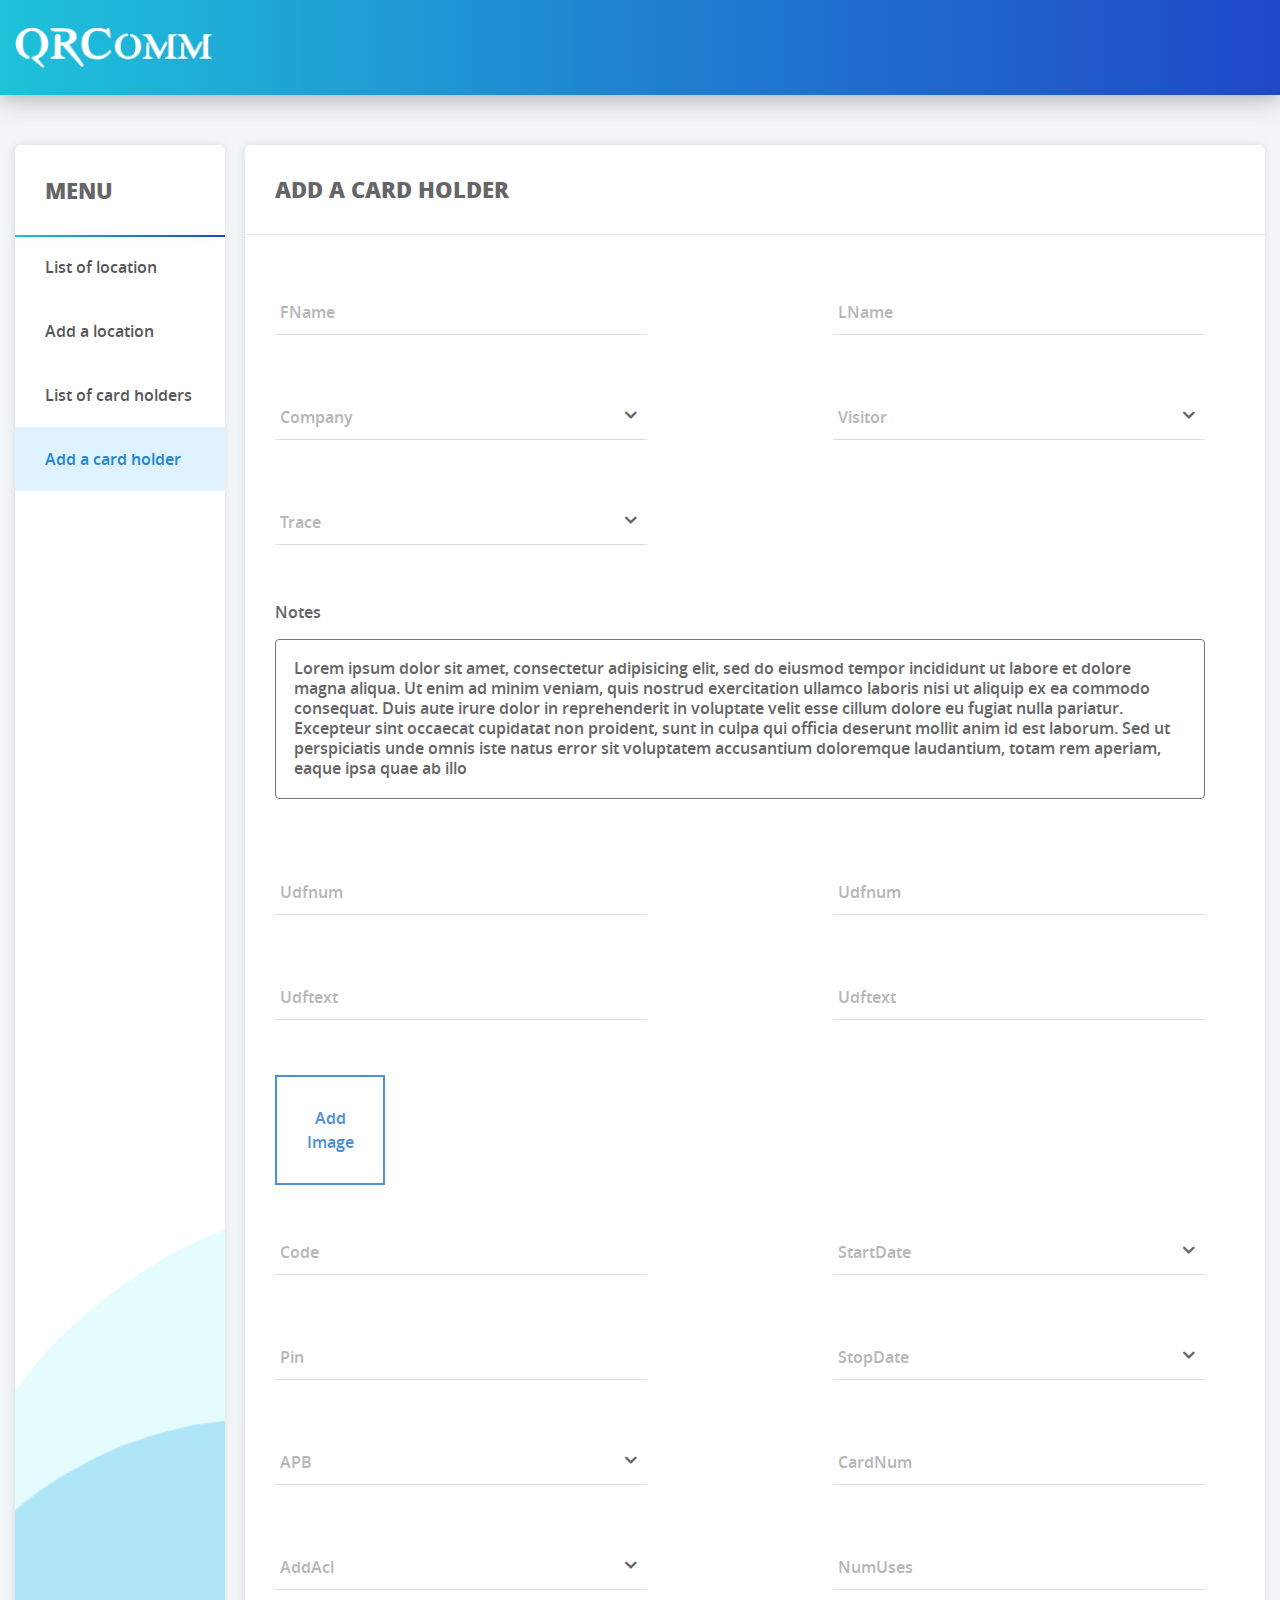
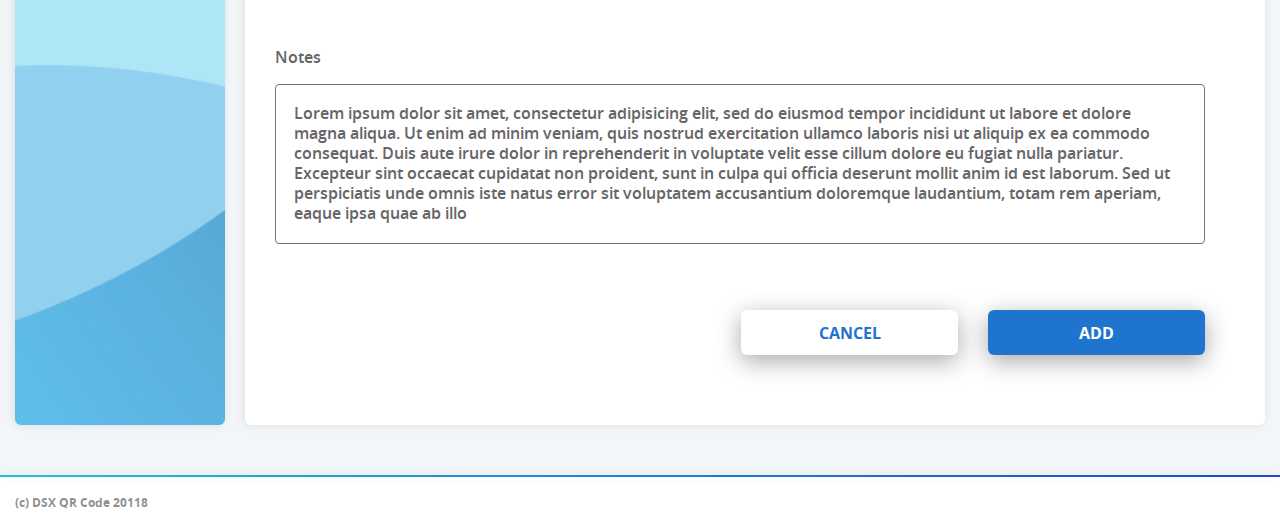
==== commit 0c31fa73: "floating labels and tooltips" ====
--- a/cardHolder.html
+++ b/cardHolder.html
@@ -2,7 +2,7 @@
 <html lang="en">
 <head>
     <meta charset="UTF-8">
-    <title>List of location</title>
+    <title>Card holder</title>
     <meta charset="utf-8">
     <meta name="viewport" content="width=device-width, initial-scale=1, shrink-to-fit=no">
     <link rel="stylesheet" href="styles/css/style.css">
@@ -18,14 +18,14 @@
         </div>
     </div>
 </header>
-<main class="pt-50 pb-50 border-bottom-primary">
+<main>
     <div class="container">
-        <div class="main-content flex">
-            <aside class="aside aside-nav sm mr-20 rounded-box-with-shadow"
+        <div class="main-cardholder pt-50 pb-50 flex">
+            <aside class="aside aside-nav left-sidebar mr-20 rounded-box-with-shadow"
                    style="background-image: url('images/aside-bg.png')">
                 <nav class="navbar">
-                    <h2 class="title text-center border-bottom-primary">Menu</h2>
-                    <ul class="nav-link">
+                    <h2 class="title">Menu</h2>
+                    <ul class="nav-link border-top-primary">
                         <li><a href="#">List of location</a></li>
                         <li><a href="#">Add a location</a></li>
                         <li><a href="#">List of card holders</a></li>
@@ -33,26 +33,23 @@
                     </ul>
                 </nav>
             </aside>
-            <aside class="aside md rounded-box-with-shadow bg-white">
-                <div class="title pl-30 pr-30 border-bottom-secondary">
-                    <h2 class="">Add a card holder</h2>
+            <aside class="aside right-sidebar rounded-box-with-shadow bg-white">
+                <div class="title border-bottom-secondary">
+                    <h2>Add a card holder</h2>
                 </div>
                 <div class="card-holder-form">
                     <form action="#">
                         <div class="form-group">
-                            <input type="text" class="form-input floating w-md" id="fname" name="fname">
+                            <input type="text" class="form-input floating w-md" id="fname" name="fname" autocomplete="off">
                             <label for="fname" class="label">FName</label>
                         </div>
                         <div class="form-group">
-                            <input type="text" class="form-input floating w-md" id="lname" name="fname">
+                            <input type="text" class="form-input floating w-md" id="lname" name="fname" autocomplete="off">
                             <label for="lname" class="label">LName</label>
                         </div>
                         <div class="form-group">
                             <select name="company" class="select2 form-input floating">
                                 <option value=""></option>
-                                <option value="SXLX center">SXLX center</option>
-                                <option value="SXLX center">SXLX center</option>
-                                <option value="SXLX center">SXLX center</option>
                                 <option value="SXLX center">SXLX center</option>
                                 <option value="SXLX center">SXLX center</option>
                                 <option value="SXLX center">SXLX center</option>
@@ -83,50 +80,42 @@
                                       placeholder="Lorem ipsum dolor sit amet, consectetur adipisicing elit, sed do eiusmod tempor incididunt ut labore et dolore magna aliqua. Ut enim ad minim veniam, quis nostrud exercitation ullamco laboris nisi ut aliquip ex ea commodo consequat. Duis aute irure dolor in reprehenderit in voluptate velit esse cillum dolore eu fugiat nulla pariatur. Excepteur sint occaecat cupidatat non proident, sunt in culpa qui officia deserunt mollit anim id est laborum. Sed ut perspiciatis unde omnis iste natus error sit voluptatem accusantium doloremque laudantium, totam rem aperiam, eaque ipsa quae ab illo"></textarea>
                         </div>
                         <div class="form-group">
-                            <input type="text" class="form-input floating w-md" id="num" name="num">
+                            <input type="text" class="form-input floating w-md" id="num" name="num" autocomplete="off">
                             <label for="lname" class="label">Udfnum</label>
                         </div>
                         <div class="form-group">
-                            <input type="text" class="form-input floating w-md" id="num1" name="numFirst1">
+                            <input type="text" class="form-input floating w-md" id="num1" name="numFirst1" autocomplete="off">
                             <label for="lname" class="label">Udfnum</label>
                         </div>
                         <div class="form-group">
-                            <input type="text" class="form-input floating w-md" id="Udftext" name="Udftext">
+                            <input type="text" class="form-input floating w-md" id="Udftext" name="Udftext" autocomplete="off">
                             <label for="lname" class="label">Udftext</label>
                         </div>
                         <div class="form-group">
-                            <input type="text" class="form-input floating w-md" id="Udftext1" name="Udftext1">
+                            <input type="text" class="form-input floating w-md" id="Udftext1" name="Udftext1" autocomplete="off">
                             <label for="lname" class="label">Udftext</label>
                         </div>
-                        <div class="file-upload mb-35">
+                        <div class="file-upload mb-40">
                             <label>Add Image
                                 <input class="hide" type="file">
                             </label>
                         </div>
                         <div class="form-group">
-                            <input type="text" class="form-input floating w-md" id="code" name="code">
+                            <input type="text" class="form-input floating w-md" id="code" name="code" autocomplete="off">
                             <label for="code" class="label">Code</label>
                         </div>
-                        <div class="form-group">
-                            <select name="company" class="select2 form-input floating">
-                                <option value=""></option>
-                                <option value="startdate-1">StartDate-1</option>
-                                <option value="startdate-2">StartDate-2</option>
-                                <option value="startdate-3">StartDate-3</option>
-                            </select>
+                        <div class="form-group arrow-down">
+                            <input type="text" class="form-input floating w-md date" data-toggle="datepicker" autocomplete="off">
+                            <div data-toggle="datepicker"></div>
                             <label class="label">StartDate</label>
                         </div>
                         <div class="form-group">
-                            <input type="text" class="form-input floating w-md" id="pin" name="pin">
+                            <input type="text" class="form-input floating w-md" id="pin" name="pin" autocomplete="off">
                             <label for="pin" class="label">Pin</label>
                         </div>
-                        <div class="form-group">
-                            <select name="company" class="select2 form-input floating">
-                                <option value=""></option>
-                                <option value="stopdate-1">StopDate-1</option>
-                                <option value="stopdate-2">StopDate-2</option>
-                                <option value="stopdate-3">StopDate-3</option>
-                            </select>
+                        <div class="form-group arrow-down">
+                            <input type="text" class="form-input floating w-md date" data-toggle="datepicker" autocomplete="off">
+                            <div data-toggle="datepicker"></div>
                             <label class="label">StopDate</label>
                         </div>
                         <div class="form-group">
@@ -141,7 +130,7 @@
                             <label class="label">APB</label>
                         </div>
                         <div class="form-group">
-                            <input type="text" class="form-input floating w-md" id="cardnum" name="cardnum">
+                            <input type="text" class="form-input floating w-md" id="cardnum" name="cardnum" autocomplete="off">
                             <label for="cardnum" class="label">CardNum</label>
                         </div>
                         <div class="form-group">
@@ -154,7 +143,7 @@
                             <label class="label">AddAcl</label>
                         </div>
                         <div class="form-group">
-                            <input type="text" class="form-input floating w-md" id="numuses" name="numuses">
+                            <input type="text" class="form-input floating w-md" id="numuses" name="numuses" autocomplete="off">
                             <label for="numuses" class="label">NumUses</label>
                         </div>
                         <div class="full-width">
--- a/styles/css/style.css
+++ b/styles/css/style.css
@@ -625,9 +625,23 @@
 .full-width {
   width: 100%; }
 
-.border-bottom-primary {
-  position: relative; }
-  .border-bottom-primary:after {
+.border-top-primary {
+  position: relative;
+ /* position: relative;
+
+  &:after {
+    content: '';
+    background-image: -moz-linear-gradient(0deg, rgb(30, 194, 218) 0%, rgb(31, 133, 209) 47%, rgb(31, 72, 200) 100%);
+    background-image: -webkit-linear-gradient(0deg, rgb(30, 194, 218) 0%, rgb(31, 133, 209) 47%, rgb(31, 72, 200) 100%);
+    background-image: -ms-linear-gradient(0deg, rgb(30, 194, 218) 0%, rgb(31, 133, 209) 47%, rgb(31, 72, 200) 100%);
+    box-shadow: -1px 0px 8px 0px rgba(0, 0, 0, 0.1);
+    height: 2px;
+    position: absolute;
+    top: 0;
+    left: 0;
+    width: 100%;
+  }*/ }
+  .border-top-primary:after {
     content: '';
     background-image: -moz-linear-gradient(0deg, #1ec2da 0%, #1f85d1 47%, #1f48c8 100%);
     background-image: -webkit-linear-gradient(0deg, #1ec2da 0%, #1f85d1 47%, #1f48c8 100%);
@@ -635,7 +649,7 @@
     box-shadow: -1px 0px 8px 0px rgba(0, 0, 0, 0.1);
     height: 2px;
     position: absolute;
-    bottom: 0;
+    top: 0;
     left: 0;
     width: 100%; }
 
@@ -668,6 +682,19 @@
       .change-icons li a:hover {
         color: #212121; }
 
+.arrow-down {
+  z-index: 0;
+  position: relative; }
+  .arrow-down:after {
+    content: '\e901';
+    position: absolute;
+    font-family: icomoon;
+    color: #666668;
+    right: 10px;
+    bottom: 20px;
+    font-size: 7px;
+    z-index: -1; }
+
 * {
   box-sizing: border-box; }
 
@@ -704,6 +731,10 @@
 a {
   text-decoration: none;
   color: inherit; }
+
+button {
+  border: none;
+  background: none; }
 
 @font-face {
   font-family: "icomoon";
@@ -793,6 +824,7 @@
 
 .form-group .select2.select2-container {
   z-index: 0;
+  position: relative;
   width: 100% !important; }
   .form-group .select2.select2-container:after {
     content: '\e901';
@@ -844,6 +876,9 @@
 .ml-0 {
   margin-left: 0px; }
 
+.m-0 {
+  margin: 0px; }
+
 .mt-1 {
   margin-top: 1px; }
 
@@ -856,6 +891,9 @@
 .ml-1 {
   margin-left: 1px; }
 
+.m-1 {
+  margin: 1px; }
+
 .mt-2 {
   margin-top: 2px; }
 
@@ -868,6 +906,9 @@
 .ml-2 {
   margin-left: 2px; }
 
+.m-2 {
+  margin: 2px; }
+
 .mt-3 {
   margin-top: 3px; }
 
@@ -880,6 +921,9 @@
 .ml-3 {
   margin-left: 3px; }
 
+.m-3 {
+  margin: 3px; }
+
 .mt-4 {
   margin-top: 4px; }
 
@@ -892,6 +936,9 @@
 .ml-4 {
   margin-left: 4px; }
 
+.m-4 {
+  margin: 4px; }
+
 .mt-5 {
   margin-top: 5px; }
 
@@ -904,6 +951,9 @@
 .ml-5 {
   margin-left: 5px; }
 
+.m-5 {
+  margin: 5px; }
+
 .mt-6 {
   margin-top: 6px; }
 
@@ -916,6 +966,9 @@
 .ml-6 {
   margin-left: 6px; }
 
+.m-6 {
+  margin: 6px; }
+
 .mt-7 {
   margin-top: 7px; }
 
@@ -928,6 +981,9 @@
 .ml-7 {
   margin-left: 7px; }
 
+.m-7 {
+  margin: 7px; }
+
 .mt-8 {
   margin-top: 8px; }
 
@@ -940,6 +996,9 @@
 .ml-8 {
   margin-left: 8px; }
 
+.m-8 {
+  margin: 8px; }
+
 .mt-9 {
   margin-top: 9px; }
 
@@ -952,6 +1011,9 @@
 .ml-9 {
   margin-left: 9px; }
 
+.m-9 {
+  margin: 9px; }
+
 .mt-10 {
   margin-top: 10px; }
 
@@ -964,6 +1026,9 @@
 .ml-10 {
   margin-left: 10px; }
 
+.m-10 {
+  margin: 10px; }
+
 .mt-11 {
   margin-top: 11px; }
 
@@ -976,6 +1041,9 @@
 .ml-11 {
   margin-left: 11px; }
 
+.m-11 {
+  margin: 11px; }
+
 .mt-12 {
   margin-top: 12px; }
 
@@ -988,6 +1056,9 @@
 .ml-12 {
   margin-left: 12px; }
 
+.m-12 {
+  margin: 12px; }
+
 .mt-13 {
   margin-top: 13px; }
 
@@ -1000,6 +1071,9 @@
 .ml-13 {
   margin-left: 13px; }
 
+.m-13 {
+  margin: 13px; }
+
 .mt-14 {
   margin-top: 14px; }
 
@@ -1012,6 +1086,9 @@
 .ml-14 {
   margin-left: 14px; }
 
+.m-14 {
+  margin: 14px; }
+
 .mt-15 {
   margin-top: 15px; }
 
@@ -1024,6 +1101,9 @@
 .ml-15 {
   margin-left: 15px; }
 
+.m-15 {
+  margin: 15px; }
+
 .mt-16 {
   margin-top: 16px; }
 
@@ -1036,6 +1116,9 @@
 .ml-16 {
   margin-left: 16px; }
 
+.m-16 {
+  margin: 16px; }
+
 .mt-17 {
   margin-top: 17px; }
 
@@ -1048,6 +1131,9 @@
 .ml-17 {
   margin-left: 17px; }
 
+.m-17 {
+  margin: 17px; }
+
 .mt-18 {
   margin-top: 18px; }
 
@@ -1060,6 +1146,9 @@
 .ml-18 {
   margin-left: 18px; }
 
+.m-18 {
+  margin: 18px; }
+
 .mt-19 {
   margin-top: 19px; }
 
@@ -1072,6 +1161,9 @@
 .ml-19 {
   margin-left: 19px; }
 
+.m-19 {
+  margin: 19px; }
+
 .mt-20 {
   margin-top: 20px; }
 
@@ -1084,6 +1176,9 @@
 .ml-20 {
   margin-left: 20px; }
 
+.m-20 {
+  margin: 20px; }
+
 .mt-21 {
   margin-top: 21px; }
 
@@ -1096,6 +1191,9 @@
 .ml-21 {
   margin-left: 21px; }
 
+.m-21 {
+  margin: 21px; }
+
 .mt-22 {
   margin-top: 22px; }
 
@@ -1108,6 +1206,9 @@
 .ml-22 {
   margin-left: 22px; }
 
+.m-22 {
+  margin: 22px; }
+
 .mt-23 {
   margin-top: 23px; }
 
@@ -1120,6 +1221,9 @@
 .ml-23 {
   margin-left: 23px; }
 
+.m-23 {
+  margin: 23px; }
+
 .mt-24 {
   margin-top: 24px; }
 
@@ -1132,6 +1236,9 @@
 .ml-24 {
   margin-left: 24px; }
 
+.m-24 {
+  margin: 24px; }
+
 .mt-25 {
   margin-top: 25px; }
 
@@ -1144,6 +1251,9 @@
 .ml-25 {
   margin-left: 25px; }
 
+.m-25 {
+  margin: 25px; }
+
 .mt-26 {
   margin-top: 26px; }
 
@@ -1156,6 +1266,9 @@
 .ml-26 {
   margin-left: 26px; }
 
+.m-26 {
+  margin: 26px; }
+
 .mt-27 {
   margin-top: 27px; }
 
@@ -1168,6 +1281,9 @@
 .ml-27 {
   margin-left: 27px; }
 
+.m-27 {
+  margin: 27px; }
+
 .mt-28 {
   margin-top: 28px; }
 
@@ -1180,6 +1296,9 @@
 .ml-28 {
   margin-left: 28px; }
 
+.m-28 {
+  margin: 28px; }
+
 .mt-29 {
   margin-top: 29px; }
 
@@ -1192,6 +1311,9 @@
 .ml-29 {
   margin-left: 29px; }
 
+.m-29 {
+  margin: 29px; }
+
 .mt-30 {
   margin-top: 30px; }
 
@@ -1204,6 +1326,9 @@
 .ml-30 {
   margin-left: 30px; }
 
+.m-30 {
+  margin: 30px; }
+
 .mt-31 {
   margin-top: 31px; }
 
@@ -1216,6 +1341,9 @@
 .ml-31 {
   margin-left: 31px; }
 
+.m-31 {
+  margin: 31px; }
+
 .mt-32 {
   margin-top: 32px; }
 
@@ -1228,6 +1356,9 @@
 .ml-32 {
   margin-left: 32px; }
 
+.m-32 {
+  margin: 32px; }
+
 .mt-33 {
   margin-top: 33px; }
 
@@ -1240,6 +1371,9 @@
 .ml-33 {
   margin-left: 33px; }
 
+.m-33 {
+  margin: 33px; }
+
 .mt-34 {
   margin-top: 34px; }
 
@@ -1252,6 +1386,9 @@
 .ml-34 {
   margin-left: 34px; }
 
+.m-34 {
+  margin: 34px; }
+
 .mt-35 {
   margin-top: 35px; }
 
@@ -1264,6 +1401,9 @@
 .ml-35 {
   margin-left: 35px; }
 
+.m-35 {
+  margin: 35px; }
+
 .mt-36 {
   margin-top: 36px; }
 
@@ -1276,6 +1416,9 @@
 .ml-36 {
   margin-left: 36px; }
 
+.m-36 {
+  margin: 36px; }
+
 .mt-37 {
   margin-top: 37px; }
 
@@ -1288,6 +1431,9 @@
 .ml-37 {
   margin-left: 37px; }
 
+.m-37 {
+  margin: 37px; }
+
 .mt-38 {
   margin-top: 38px; }
 
@@ -1300,6 +1446,9 @@
 .ml-38 {
   margin-left: 38px; }
 
+.m-38 {
+  margin: 38px; }
+
 .mt-39 {
   margin-top: 39px; }
 
@@ -1312,6 +1461,9 @@
 .ml-39 {
   margin-left: 39px; }
 
+.m-39 {
+  margin: 39px; }
+
 .mt-40 {
   margin-top: 40px; }
 
@@ -1324,6 +1476,9 @@
 .ml-40 {
   margin-left: 40px; }
 
+.m-40 {
+  margin: 40px; }
+
 .mt-41 {
   margin-top: 41px; }
 
@@ -1336,6 +1491,9 @@
 .ml-41 {
   margin-left: 41px; }
 
+.m-41 {
+  margin: 41px; }
+
 .mt-42 {
   margin-top: 42px; }
 
@@ -1348,6 +1506,9 @@
 .ml-42 {
   margin-left: 42px; }
 
+.m-42 {
+  margin: 42px; }
+
 .mt-43 {
   margin-top: 43px; }
 
@@ -1360,6 +1521,9 @@
 .ml-43 {
   margin-left: 43px; }
 
+.m-43 {
+  margin: 43px; }
+
 .mt-44 {
   margin-top: 44px; }
 
@@ -1372,6 +1536,9 @@
 .ml-44 {
   margin-left: 44px; }
 
+.m-44 {
+  margin: 44px; }
+
 .mt-45 {
   margin-top: 45px; }
 
@@ -1384,6 +1551,9 @@
 .ml-45 {
   margin-left: 45px; }
 
+.m-45 {
+  margin: 45px; }
+
 .mt-46 {
   margin-top: 46px; }
 
@@ -1396,6 +1566,9 @@
 .ml-46 {
   margin-left: 46px; }
 
+.m-46 {
+  margin: 46px; }
+
 .mt-47 {
   margin-top: 47px; }
 
@@ -1408,6 +1581,9 @@
 .ml-47 {
   margin-left: 47px; }
 
+.m-47 {
+  margin: 47px; }
+
 .mt-48 {
   margin-top: 48px; }
 
@@ -1420,6 +1596,9 @@
 .ml-48 {
   margin-left: 48px; }
 
+.m-48 {
+  margin: 48px; }
+
 .mt-49 {
   margin-top: 49px; }
 
@@ -1432,6 +1611,9 @@
 .ml-49 {
   margin-left: 49px; }
 
+.m-49 {
+  margin: 49px; }
+
 .mt-50 {
   margin-top: 50px; }
 
@@ -1444,6 +1626,9 @@
 .ml-50 {
   margin-left: 50px; }
 
+.m-50 {
+  margin: 50px; }
+
 .mt-51 {
   margin-top: 51px; }
 
@@ -1456,6 +1641,9 @@
 .ml-51 {
   margin-left: 51px; }
 
+.m-51 {
+  margin: 51px; }
+
 .mt-52 {
   margin-top: 52px; }
 
@@ -1468,6 +1656,9 @@
 .ml-52 {
   margin-left: 52px; }
 
+.m-52 {
+  margin: 52px; }
+
 .mt-53 {
   margin-top: 53px; }
 
@@ -1480,6 +1671,9 @@
 .ml-53 {
   margin-left: 53px; }
 
+.m-53 {
+  margin: 53px; }
+
 .mt-54 {
   margin-top: 54px; }
 
@@ -1492,6 +1686,9 @@
 .ml-54 {
   margin-left: 54px; }
 
+.m-54 {
+  margin: 54px; }
+
 .mt-55 {
   margin-top: 55px; }
 
@@ -1504,6 +1701,9 @@
 .ml-55 {
   margin-left: 55px; }
 
+.m-55 {
+  margin: 55px; }
+
 .mt-56 {
   margin-top: 56px; }
 
@@ -1516,6 +1716,9 @@
 .ml-56 {
   margin-left: 56px; }
 
+.m-56 {
+  margin: 56px; }
+
 .mt-57 {
   margin-top: 57px; }
 
@@ -1528,6 +1731,9 @@
 .ml-57 {
   margin-left: 57px; }
 
+.m-57 {
+  margin: 57px; }
+
 .mt-58 {
   margin-top: 58px; }
 
@@ -1540,6 +1746,9 @@
 .ml-58 {
   margin-left: 58px; }
 
+.m-58 {
+  margin: 58px; }
+
 .mt-59 {
   margin-top: 59px; }
 
@@ -1552,6 +1761,9 @@
 .ml-59 {
   margin-left: 59px; }
 
+.m-59 {
+  margin: 59px; }
+
 .mt-60 {
   margin-top: 60px; }
 
@@ -1564,6 +1776,9 @@
 .ml-60 {
   margin-left: 60px; }
 
+.m-60 {
+  margin: 60px; }
+
 .pt-0 {
   padding-top: 0px; }
 
@@ -1576,6 +1791,9 @@
 .pl-0 {
   padding-left: 0px; }
 
+.p-0 {
+  padding: 0px; }
+
 .pt-1 {
   padding-top: 1px; }
 
@@ -1588,6 +1806,9 @@
 .pl-1 {
   padding-left: 1px; }
 
+.p-1 {
+  padding: 1px; }
+
 .pt-2 {
   padding-top: 2px; }
 
@@ -1600,6 +1821,9 @@
 .pl-2 {
   padding-left: 2px; }
 
+.p-2 {
+  padding: 2px; }
+
 .pt-3 {
   padding-top: 3px; }
 
@@ -1612,6 +1836,9 @@
 .pl-3 {
   padding-left: 3px; }
 
+.p-3 {
+  padding: 3px; }
+
 .pt-4 {
   padding-top: 4px; }
 
@@ -1624,6 +1851,9 @@
 .pl-4 {
   padding-left: 4px; }
 
+.p-4 {
+  padding: 4px; }
+
 .pt-5 {
   padding-top: 5px; }
 
@@ -1636,6 +1866,9 @@
 .pl-5 {
   padding-left: 5px; }
 
+.p-5 {
+  padding: 5px; }
+
 .pt-6 {
   padding-top: 6px; }
 
@@ -1648,6 +1881,9 @@
 .pl-6 {
   padding-left: 6px; }
 
+.p-6 {
+  padding: 6px; }
+
 .pt-7 {
   padding-top: 7px; }
 
@@ -1660,6 +1896,9 @@
 .pl-7 {
   padding-left: 7px; }
 
+.p-7 {
+  padding: 7px; }
+
 .pt-8 {
   padding-top: 8px; }
 
@@ -1672,6 +1911,9 @@
 .pl-8 {
   padding-left: 8px; }
 
+.p-8 {
+  padding: 8px; }
+
 .pt-9 {
   padding-top: 9px; }
 
@@ -1684,6 +1926,9 @@
 .pl-9 {
   padding-left: 9px; }
 
+.p-9 {
+  padding: 9px; }
+
 .pt-10 {
   padding-top: 10px; }
 
@@ -1696,6 +1941,9 @@
 .pl-10 {
   padding-left: 10px; }
 
+.p-10 {
+  padding: 10px; }
+
 .pt-11 {
   padding-top: 11px; }
 
@@ -1708,6 +1956,9 @@
 .pl-11 {
   padding-left: 11px; }
 
+.p-11 {
+  padding: 11px; }
+
 .pt-12 {
   padding-top: 12px; }
 
@@ -1720,6 +1971,9 @@
 .pl-12 {
   padding-left: 12px; }
 
+.p-12 {
+  padding: 12px; }
+
 .pt-13 {
   padding-top: 13px; }
 
@@ -1732,6 +1986,9 @@
 .pl-13 {
   padding-left: 13px; }
 
+.p-13 {
+  padding: 13px; }
+
 .pt-14 {
   padding-top: 14px; }
 
@@ -1744,6 +2001,9 @@
 .pl-14 {
   padding-left: 14px; }
 
+.p-14 {
+  padding: 14px; }
+
 .pt-15 {
   padding-top: 15px; }
 
@@ -1756,6 +2016,9 @@
 .pl-15 {
   padding-left: 15px; }
 
+.p-15 {
+  padding: 15px; }
+
 .pt-16 {
   padding-top: 16px; }
 
@@ -1768,6 +2031,9 @@
 .pl-16 {
   padding-left: 16px; }
 
+.p-16 {
+  padding: 16px; }
+
 .pt-17 {
   padding-top: 17px; }
 
@@ -1780,6 +2046,9 @@
 .pl-17 {
   padding-left: 17px; }
 
+.p-17 {
+  padding: 17px; }
+
 .pt-18 {
   padding-top: 18px; }
 
@@ -1792,6 +2061,9 @@
 .pl-18 {
   padding-left: 18px; }
 
+.p-18 {
+  padding: 18px; }
+
 .pt-19 {
   padding-top: 19px; }
 
@@ -1804,6 +2076,9 @@
 .pl-19 {
   padding-left: 19px; }
 
+.p-19 {
+  padding: 19px; }
+
 .pt-20 {
   padding-top: 20px; }
 
@@ -1816,6 +2091,9 @@
 .pl-20 {
   padding-left: 20px; }
 
+.p-20 {
+  padding: 20px; }
+
 .pt-21 {
   padding-top: 21px; }
 
@@ -1828,6 +2106,9 @@
 .pl-21 {
   padding-left: 21px; }
 
+.p-21 {
+  padding: 21px; }
+
 .pt-22 {
   padding-top: 22px; }
 
@@ -1840,6 +2121,9 @@
 .pl-22 {
   padding-left: 22px; }
 
+.p-22 {
+  padding: 22px; }
+
 .pt-23 {
   padding-top: 23px; }
 
@@ -1852,6 +2136,9 @@
 .pl-23 {
   padding-left: 23px; }
 
+.p-23 {
+  padding: 23px; }
+
 .pt-24 {
   padding-top: 24px; }
 
@@ -1864,6 +2151,9 @@
 .pl-24 {
   padding-left: 24px; }
 
+.p-24 {
+  padding: 24px; }
+
 .pt-25 {
   padding-top: 25px; }
 
@@ -1876,6 +2166,9 @@
 .pl-25 {
   padding-left: 25px; }
 
+.p-25 {
+  padding: 25px; }
+
 .pt-26 {
   padding-top: 26px; }
 
@@ -1888,6 +2181,9 @@
 .pl-26 {
   padding-left: 26px; }
 
+.p-26 {
+  padding: 26px; }
+
 .pt-27 {
   padding-top: 27px; }
 
@@ -1900,6 +2196,9 @@
 .pl-27 {
   padding-left: 27px; }
 
+.p-27 {
+  padding: 27px; }
+
 .pt-28 {
   padding-top: 28px; }
 
@@ -1912,6 +2211,9 @@
 .pl-28 {
   padding-left: 28px; }
 
+.p-28 {
+  padding: 28px; }
+
 .pt-29 {
   padding-top: 29px; }
 
@@ -1924,6 +2226,9 @@
 .pl-29 {
   padding-left: 29px; }
 
+.p-29 {
+  padding: 29px; }
+
 .pt-30 {
   padding-top: 30px; }
 
@@ -1936,6 +2241,9 @@
 .pl-30 {
   padding-left: 30px; }
 
+.p-30 {
+  padding: 30px; }
+
 .pt-31 {
   padding-top: 31px; }
 
@@ -1948,6 +2256,9 @@
 .pl-31 {
   padding-left: 31px; }
 
+.p-31 {
+  padding: 31px; }
+
 .pt-32 {
   padding-top: 32px; }
 
@@ -1960,6 +2271,9 @@
 .pl-32 {
   padding-left: 32px; }
 
+.p-32 {
+  padding: 32px; }
+
 .pt-33 {
   padding-top: 33px; }
 
@@ -1972,6 +2286,9 @@
 .pl-33 {
   padding-left: 33px; }
 
+.p-33 {
+  padding: 33px; }
+
 .pt-34 {
   padding-top: 34px; }
 
@@ -1984,6 +2301,9 @@
 .pl-34 {
   padding-left: 34px; }
 
+.p-34 {
+  padding: 34px; }
+
 .pt-35 {
   padding-top: 35px; }
 
@@ -1996,6 +2316,9 @@
 .pl-35 {
   padding-left: 35px; }
 
+.p-35 {
+  padding: 35px; }
+
 .pt-36 {
   padding-top: 36px; }
 
@@ -2008,6 +2331,9 @@
 .pl-36 {
   padding-left: 36px; }
 
+.p-36 {
+  padding: 36px; }
+
 .pt-37 {
   padding-top: 37px; }
 
@@ -2020,6 +2346,9 @@
 .pl-37 {
   padding-left: 37px; }
 
+.p-37 {
+  padding: 37px; }
+
 .pt-38 {
   padding-top: 38px; }
 
@@ -2032,6 +2361,9 @@
 .pl-38 {
   padding-left: 38px; }
 
+.p-38 {
+  padding: 38px; }
+
 .pt-39 {
   padding-top: 39px; }
 
@@ -2044,6 +2376,9 @@
 .pl-39 {
   padding-left: 39px; }
 
+.p-39 {
+  padding: 39px; }
+
 .pt-40 {
   padding-top: 40px; }
 
@@ -2056,6 +2391,9 @@
 .pl-40 {
   padding-left: 40px; }
 
+.p-40 {
+  padding: 40px; }
+
 .pt-41 {
   padding-top: 41px; }
 
@@ -2068,6 +2406,9 @@
 .pl-41 {
   padding-left: 41px; }
 
+.p-41 {
+  padding: 41px; }
+
 .pt-42 {
   padding-top: 42px; }
 
@@ -2080,6 +2421,9 @@
 .pl-42 {
   padding-left: 42px; }
 
+.p-42 {
+  padding: 42px; }
+
 .pt-43 {
   padding-top: 43px; }
 
@@ -2092,6 +2436,9 @@
 .pl-43 {
   padding-left: 43px; }
 
+.p-43 {
+  padding: 43px; }
+
 .pt-44 {
   padding-top: 44px; }
 
@@ -2104,6 +2451,9 @@
 .pl-44 {
   padding-left: 44px; }
 
+.p-44 {
+  padding: 44px; }
+
 .pt-45 {
   padding-top: 45px; }
 
@@ -2116,6 +2466,9 @@
 .pl-45 {
   padding-left: 45px; }
 
+.p-45 {
+  padding: 45px; }
+
 .pt-46 {
   padding-top: 46px; }
 
@@ -2128,6 +2481,9 @@
 .pl-46 {
   padding-left: 46px; }
 
+.p-46 {
+  padding: 46px; }
+
 .pt-47 {
   padding-top: 47px; }
 
@@ -2140,6 +2496,9 @@
 .pl-47 {
   padding-left: 47px; }
 
+.p-47 {
+  padding: 47px; }
+
 .pt-48 {
   padding-top: 48px; }
 
@@ -2152,6 +2511,9 @@
 .pl-48 {
   padding-left: 48px; }
 
+.p-48 {
+  padding: 48px; }
+
 .pt-49 {
   padding-top: 49px; }
 
@@ -2164,6 +2526,9 @@
 .pl-49 {
   padding-left: 49px; }
 
+.p-49 {
+  padding: 49px; }
+
 .pt-50 {
   padding-top: 50px; }
 
@@ -2176,6 +2541,9 @@
 .pl-50 {
   padding-left: 50px; }
 
+.p-50 {
+  padding: 50px; }
+
 .pt-51 {
   padding-top: 51px; }
 
@@ -2188,6 +2556,9 @@
 .pl-51 {
   padding-left: 51px; }
 
+.p-51 {
+  padding: 51px; }
+
 .pt-52 {
   padding-top: 52px; }
 
@@ -2200,6 +2571,9 @@
 .pl-52 {
   padding-left: 52px; }
 
+.p-52 {
+  padding: 52px; }
+
 .pt-53 {
   padding-top: 53px; }
 
@@ -2212,6 +2586,9 @@
 .pl-53 {
   padding-left: 53px; }
 
+.p-53 {
+  padding: 53px; }
+
 .pt-54 {
   padding-top: 54px; }
 
@@ -2224,6 +2601,9 @@
 .pl-54 {
   padding-left: 54px; }
 
+.p-54 {
+  padding: 54px; }
+
 .pt-55 {
   padding-top: 55px; }
 
@@ -2236,6 +2616,9 @@
 .pl-55 {
   padding-left: 55px; }
 
+.p-55 {
+  padding: 55px; }
+
 .pt-56 {
   padding-top: 56px; }
 
@@ -2248,6 +2631,9 @@
 .pl-56 {
   padding-left: 56px; }
 
+.p-56 {
+  padding: 56px; }
+
 .pt-57 {
   padding-top: 57px; }
 
@@ -2260,6 +2646,9 @@
 .pl-57 {
   padding-left: 57px; }
 
+.p-57 {
+  padding: 57px; }
+
 .pt-58 {
   padding-top: 58px; }
 
@@ -2272,6 +2661,9 @@
 .pl-58 {
   padding-left: 58px; }
 
+.p-58 {
+  padding: 58px; }
+
 .pt-59 {
   padding-top: 59px; }
 
@@ -2284,6 +2676,9 @@
 .pl-59 {
   padding-left: 59px; }
 
+.p-59 {
+  padding: 59px; }
+
 .pt-60 {
   padding-top: 60px; }
 
@@ -2295,6 +2690,9 @@
 
 .pl-60 {
   padding-left: 60px; }
+
+.p-60 {
+  padding: 60px; }
 
 .table {
   table-layout: fixed;
@@ -2342,7 +2740,6 @@
       bottom: 30px;
       left: 50%;
       transform: translateX(-50%);
-      box-sizing: border-box;
       transition: all 0.2s ease-in-out;
       visibility: hidden;
       opacity: 0; }
@@ -2354,12 +2751,11 @@
         border: 8px solid transparent;
         border-top-color: black;
         position: absolute;
-        transition: all 0.2s ease-in-out;
         visibility: visible;
         opacity: 1; }
-    tbody td .tool:hover .tooltip-text {
-      visibility: visible;
-      opacity: 1; }
+      tbody td .tool .tooltip-text.show {
+        visibility: visible;
+        opacity: 1; }
 
 .form-group {
   position: relative; }
@@ -2369,9 +2765,9 @@
   pointer-events: none;
   position: absolute;
   left: 5px;
-  top: 15px; }
+  top: 15px;
+  transition: all 0.2s ease-in-out; }
   .label.floating {
-    transition: all 0.2s ease-in-out;
     top: -18px;
     font-size: 14px;
     color: rgba(42, 42, 42, 0.8); }
@@ -2398,13 +2794,6 @@
     max-width: 335px; }
   .form-input.w-md {
     max-width: 375px; }
-  .form-input.floating:focus ~ label {
-    top: -18px;
-    font-size: 14px;
-    color: rgba(42, 42, 42, 0.8);
-    transition: all 0.6s ease-in-out; }
-    .form-input.floating:focus ~ label.label-light {
-      color: #ffffff; }
   .form-input.border-light {
     border-color: rgba(255, 255, 255, 0.6);
     color: rgba(255, 255, 255, 0.5); }
@@ -2440,12 +2829,17 @@
 .file-upload {
   width: 100%; }
   .file-upload label {
-    display: inline-block;
+    display: -webkit-box;
+    display: -ms-flexbox;
+    display: flex;
+    -webkit-box-align: center;
+    -ms-flex-align: center;
+    align-items: center;
     color: #4c90d8;
     width: 110px;
     height: 110px;
     border: 2px solid rgba(31, 116, 206, 0.8);
-    line-height: 106px;
+    padding: 0 15px;
     text-align: center;
     cursor: pointer;
     transition: all 0.6s ease-in-out; }
@@ -2565,51 +2959,6 @@
       width: 40%;
       margin-bottom: 55px; }
 
-aside {
-  padding-top: 40px;
-  padding-bottom: 20px; }
-  aside .title {
-    padding-bottom: 35px; }
-    aside .title a {
-      color: #1f74ce;
-      font-family: "OpenSans Bold";
-      transition: all 0.6s ease-in-out;
-      font-size: 18px; }
-      aside .title a:hover {
-        color: #6aa8e9; }
-      aside .title a i {
-        font-weight: 900; }
-  aside.sm {
-    min-width: 210px;
-    width: 19%; }
-  aside.md {
-    max-width: 1060px;
-    width: 81%; }
-  aside.aside-nav {
-    background: no-repeat bottom;
-    background-size: cover;
-    min-height: calc(100vh - 250px); }
-    aside.aside-nav .nav-link li a {
-      display: block;
-      padding: 20px 30px;
-      color: rgba(42, 42, 42, 0.8);
-      transition: all 0.6s ease-in-out; }
-      aside.aside-nav .nav-link li a.active {
-        background: #def2ff;
-        color: #1f88d2; }
-      aside.aside-nav .nav-link li a:hover {
-        background: rgba(222, 242, 255, 0.8);
-        color: #1f88d2; }
-
-footer {
-  background: #ffffff;
-  height: 55px;
-  line-height: 55px; }
-  footer .copyright {
-    color: rgba(33, 33, 33, 0.5);
-    font-family: "OpenSans Bold";
-    font-size: 12px; }
-
 header {
   background-image: -moz-linear-gradient(0deg, #1ec2da 0%, #1f85d1 47%, #1f48c8 100%);
   background-image: -webkit-linear-gradient(0deg, #1ec2da 0%, #1f85d1 47%, #1f48c8 100%);
@@ -2626,11 +2975,84 @@
     line-height: 95px; }
     header .header-content .logo {
       display: inline-block;
-      height: 40px; }
+      height: 40px;
+      transition: all 0.6s ease-in-out; }
       header .header-content .logo img {
         display: block;
         width: auto;
         height: 100%; }
+      header .header-content .logo:hover {
+        opacity: 0.7; }
+
+aside {
+  padding-bottom: 20px; }
+  aside .title {
+    display: -webkit-box;
+    display: -ms-flexbox;
+    display: flex;
+    -webkit-box-align: center;
+    -ms-flex-align: center;
+    align-items: center;
+    padding: 0 30px;
+    height: 90px; }
+    aside .title a {
+      display: -webkit-box;
+      display: -ms-flexbox;
+      display: flex;
+      -webkit-box-align: center;
+      -ms-flex-align: center;
+      align-items: center;
+      color: #1f74ce;
+      font-family: "OpenSans Bold";
+      transition: all 0.6s ease-in-out;
+      font-size: 18px; }
+      aside .title a:hover {
+        color: #6aa8e9; }
+      aside .title a i {
+        margin-right: 15px;
+        font-weight: 900;
+        font-size: 24px; }
+  aside.left-sidebar {
+    max-width: 210px;
+    width: 100%; }
+  aside.right-sidebar {
+    width: calc(100% - 230px); }
+  aside.aside-nav {
+    background: no-repeat bottom;
+    background-size: cover;
+    min-height: calc(100vh - 250px); }
+    aside.aside-nav .nav-link li a {
+      display: block;
+      padding: 20px 30px;
+      color: rgba(42, 42, 42, 0.8);
+      transition: all 0.6s ease-in-out; }
+      aside.aside-nav .nav-link li a.active {
+        background: #def2ff;
+        color: #1f88d2; }
+      aside.aside-nav .nav-link li a:hover {
+        background: rgba(222, 242, 255, 0.8);
+        color: #1f88d2; }
+
+footer {
+  position: relative;
+  background: #ffffff;
+  height: 55px;
+  line-height: 55px; }
+  footer:after {
+    content: '';
+    background-image: -moz-linear-gradient(0deg, #1ec2da 0%, #1f85d1 47%, #1f48c8 100%);
+    background-image: -webkit-linear-gradient(0deg, #1ec2da 0%, #1f85d1 47%, #1f48c8 100%);
+    background-image: -ms-linear-gradient(0deg, #1ec2da 0%, #1f85d1 47%, #1f48c8 100%);
+    box-shadow: -1px 0px 8px 0px rgba(0, 0, 0, 0.1);
+    height: 2px;
+    position: absolute;
+    top: 0;
+    left: 0;
+    width: 100%; }
+  footer .copyright {
+    color: rgba(33, 33, 33, 0.5);
+    font-family: "OpenSans Bold";
+    font-size: 12px; }
 
 @media (max-width: 1200px) {
   .sign-in .signIn-logo {
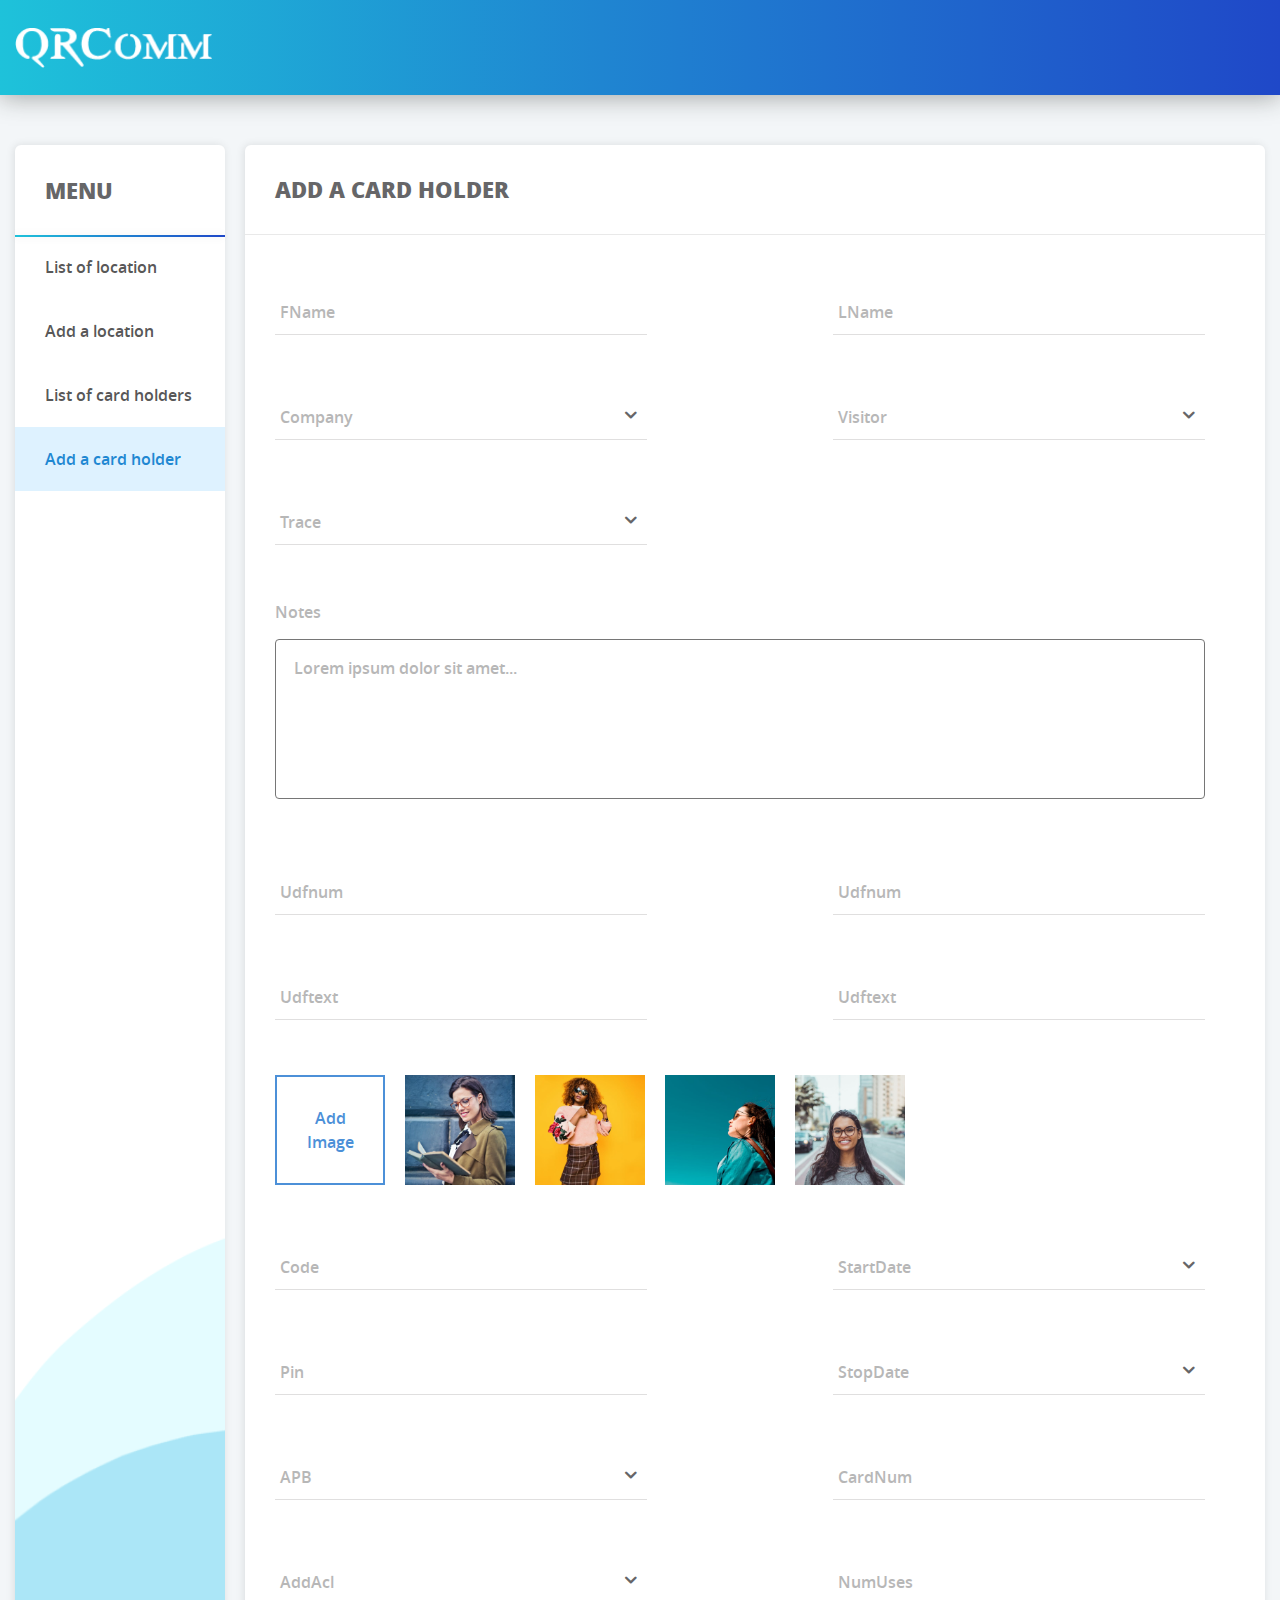
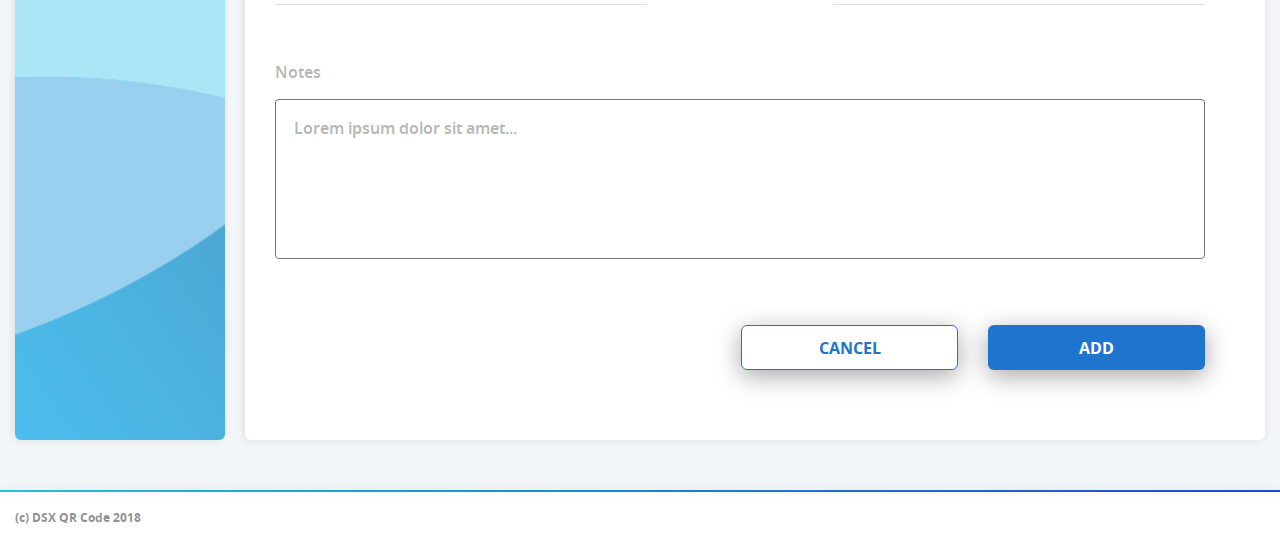
==== commit 85539906: "some changes /last version" ====
--- a/cardHolder.html
+++ b/cardHolder.html
@@ -22,29 +22,31 @@
     <div class="container">
         <div class="main-cardholder pt-50 pb-50 flex">
             <aside class="aside aside-nav left-sidebar mr-20 rounded-box-with-shadow"
-                   style="background-image: url('images/aside-bg.png')">
+                   style="background-image: url('images/aside.png')">
                 <nav class="navbar">
                     <h2 class="title">Menu</h2>
                     <ul class="nav-link border-top-primary">
-                        <li><a href="#">List of location</a></li>
+                        <li><a href="location.html">List of location</a></li>
                         <li><a href="#">Add a location</a></li>
                         <li><a href="#">List of card holders</a></li>
                         <li><a href="#" class="active">Add a card holder</a></li>
                     </ul>
                 </nav>
             </aside>
-            <aside class="aside right-sidebar rounded-box-with-shadow bg-white">
+            <aside class="aside right-sidebar rounded-box-with-shadow">
                 <div class="title border-bottom-secondary">
                     <h2>Add a card holder</h2>
                 </div>
                 <div class="card-holder-form">
                     <form action="#">
                         <div class="form-group">
-                            <input type="text" class="form-input floating w-md" id="fname" name="fname" autocomplete="off">
+                            <input type="text" class="form-input floating w-md" id="fname" name="fname"
+                                   autocomplete="off">
                             <label for="fname" class="label">FName</label>
                         </div>
                         <div class="form-group">
-                            <input type="text" class="form-input floating w-md" id="lname" name="fname" autocomplete="off">
+                            <input type="text" class="form-input floating w-md" id="lname" name="fname"
+                                   autocomplete="off">
                             <label for="lname" class="label">LName</label>
                         </div>
                         <div class="form-group">
@@ -74,38 +76,65 @@
                             </select>
                             <label class="label">Trace</label>
                         </div>
-                        <div class="full-width">
+                        <div class="full-width form-textarea">
                             <label for="holder-textarea1">Notes</label>
-                            <textarea class="form-textarea mb-60 mt-15" id="holder-textarea1"
-                                      placeholder="Lorem ipsum dolor sit amet, consectetur adipisicing elit, sed do eiusmod tempor incididunt ut labore et dolore magna aliqua. Ut enim ad minim veniam, quis nostrud exercitation ullamco laboris nisi ut aliquip ex ea commodo consequat. Duis aute irure dolor in reprehenderit in voluptate velit esse cillum dolore eu fugiat nulla pariatur. Excepteur sint occaecat cupidatat non proident, sunt in culpa qui officia deserunt mollit anim id est laborum. Sed ut perspiciatis unde omnis iste natus error sit voluptatem accusantium doloremque laudantium, totam rem aperiam, eaque ipsa quae ab illo"></textarea>
+                            <textarea id="holder-textarea1"
+                                      placeholder="Lorem ipsum dolor sit amet..."></textarea>
                         </div>
                         <div class="form-group">
                             <input type="text" class="form-input floating w-md" id="num" name="num" autocomplete="off">
                             <label for="lname" class="label">Udfnum</label>
                         </div>
                         <div class="form-group">
-                            <input type="text" class="form-input floating w-md" id="num1" name="numFirst1" autocomplete="off">
+                            <input type="text" class="form-input floating w-md" id="num1" name="numFirst1"
+                                   autocomplete="off">
                             <label for="lname" class="label">Udfnum</label>
                         </div>
                         <div class="form-group">
-                            <input type="text" class="form-input floating w-md" id="Udftext" name="Udftext" autocomplete="off">
+                            <input type="text" class="form-input floating w-md" id="Udftext" name="Udftext"
+                                   autocomplete="off">
                             <label for="lname" class="label">Udftext</label>
                         </div>
                         <div class="form-group">
-                            <input type="text" class="form-input floating w-md" id="Udftext1" name="Udftext1" autocomplete="off">
+                            <input type="text" class="form-input floating w-md" id="Udftext1" name="Udftext1"
+                                   autocomplete="off">
                             <label for="lname" class="label">Udftext</label>
                         </div>
-                        <div class="file-upload mb-40">
-                            <label>Add Image
-                                <input class="hide" type="file">
-                            </label>
-                        </div>
-                        <div class="form-group">
-                            <input type="text" class="form-input floating w-md" id="code" name="code" autocomplete="off">
+                            <ul class="file-upload flex flex-wrap">
+                                <li>
+                                    <label class="file-label">Add Image
+                                        <input class="hide" type="file">
+                                    </label>
+                                </li>
+                                <li style="background-image: url('images/user-1.jpg')" class="user-photo">
+                                    <div class="overlay">
+                                        <i class="icon-cancel"></i>
+                                    </div>
+                                </li>
+                                <li style="background-image: url('images/user-2.jpg')" class="user-photo">
+                                    <div class="overlay">
+                                        <i class="icon-cancel"></i>
+                                    </div>
+                                </li>
+                                <li style="background-image: url('images/user-3.jpg')" class="user-photo">
+                                    <div class="overlay">
+                                        <i class="icon-cancel"></i>
+                                    </div>
+                                </li>
+                                <li style="background-image: url('images/user-4.jpg')" class="user-photo">
+                                    <div class="overlay">
+                                        <i class="icon-cancel"></i>
+                                    </div>
+                                </li>
+                            </ul>
+                        <div class="form-group mt-55">
+                            <input type="text" class="form-input floating w-md" id="code" name="code"
+                                   autocomplete="off">
                             <label for="code" class="label">Code</label>
                         </div>
-                        <div class="form-group arrow-down">
-                            <input type="text" class="form-input floating w-md date" data-toggle="datepicker" autocomplete="off">
+                        <div class="form-group arrow-down mt-55">
+                            <input type="text" class="form-input floating w-md date" data-toggle="datepicker"
+                                   autocomplete="off">
                             <div data-toggle="datepicker"></div>
                             <label class="label">StartDate</label>
                         </div>
@@ -114,7 +143,8 @@
                             <label for="pin" class="label">Pin</label>
                         </div>
                         <div class="form-group arrow-down">
-                            <input type="text" class="form-input floating w-md date" data-toggle="datepicker" autocomplete="off">
+                            <input type="text" class="form-input floating w-md date" data-toggle="datepicker"
+                                   autocomplete="off">
                             <div data-toggle="datepicker"></div>
                             <label class="label">StopDate</label>
                         </div>
@@ -130,7 +160,8 @@
                             <label class="label">APB</label>
                         </div>
                         <div class="form-group">
-                            <input type="text" class="form-input floating w-md" id="cardnum" name="cardnum" autocomplete="off">
+                            <input type="text" class="form-input floating w-md" id="cardnum" name="cardnum"
+                                   autocomplete="off">
                             <label for="cardnum" class="label">CardNum</label>
                         </div>
                         <div class="form-group">
@@ -143,16 +174,17 @@
                             <label class="label">AddAcl</label>
                         </div>
                         <div class="form-group">
-                            <input type="text" class="form-input floating w-md" id="numuses" name="numuses" autocomplete="off">
+                            <input type="text" class="form-input floating w-md" id="numuses" name="numuses"
+                                   autocomplete="off">
                             <label for="numuses" class="label">NumUses</label>
                         </div>
-                        <div class="full-width">
+                        <div class="full-width form-textarea">
                             <label for="holder-textarea">Notes</label>
-                            <textarea class="form-textarea mb-60 mt-15" id="holder-textarea"
-                                      placeholder="Lorem ipsum dolor sit amet, consectetur adipisicing elit, sed do eiusmod tempor incididunt ut labore et dolore magna aliqua. Ut enim ad minim veniam, quis nostrud exercitation ullamco laboris nisi ut aliquip ex ea commodo consequat. Duis aute irure dolor in reprehenderit in voluptate velit esse cillum dolore eu fugiat nulla pariatur. Excepteur sint occaecat cupidatat non proident, sunt in culpa qui officia deserunt mollit anim id est laborum. Sed ut perspiciatis unde omnis iste natus error sit voluptatem accusantium doloremque laudantium, totam rem aperiam, eaque ipsa quae ab illo"></textarea>
+                            <textarea id="holder-textarea"
+                                      placeholder="Lorem ipsum dolor sit amet..."></textarea>
                         </div>
                         <div class="flex full-width content-end">
-                            <button class="btn link w-sm">
+                            <button class="btn outline w-sm">
                                 Cancel
                             </button>
                             <button class="btn filled w-sm ml-30">
@@ -166,13 +198,10 @@
     </div>
 </main>
 
-
-
-
-<footer>
+<footer class="border-top-primary">
     <div class="container">
         <p class="copyright">
-            (c) DSX QR Code 20118
+            (c) DSX QR Code 2018
         </p>
     </div>
 </footer>
--- a/styles/css/style.css
+++ b/styles/css/style.css
@@ -1,4 +1,332 @@
 @charset "UTF-8";
+@font-face {
+  font-family: "OpenSans Regular";
+  font-style: normal;
+  font-weight: normal;
+  src: url("../../fonts/openSans/opensans-regular/opensans-regular.eot");
+  src: url("../../fonts/openSans/opensans-regular/opensans-regular.eot?#iefix") format("embedded-opentype"), url("../../fonts/openSans/opensans-regular/opensans-regular.woff") format("woff"), url("../../fonts/openSans/opensans-regular/opensans-regular.ttf") format("truetype"); }
+@font-face {
+  font-family: "OpenSans Bold";
+  font-style: normal;
+  font-weight: normal;
+  src: url("../../fonts/openSans/opensans-bold/opensans-bold.eot");
+  src: url("../../fonts/openSans/opensans-bold/opensans-bold.eot?#iefix") format("embedded-opentype"), url("../../fonts/openSans/opensans-bold/opensans-bold.woff") format("woff"), url("../../fonts/openSans/opensans-bold/opensans-bold.ttf") format("truetype"); }
+@font-face {
+  font-family: "OpenSans ExtraBold";
+  font-style: normal;
+  font-weight: normal;
+  src: url("../../fonts/openSans/opensans-extrabold/opensans-extrabold.eot");
+  src: url("../../fonts/openSans/opensans-extrabold/opensans-extrabold.eot?#iefix") format("embedded-opentype"), url("../../fonts/openSans/opensans-extrabold/opensans-extrabold.woff") format("woff"), url("../../fonts/openSans/opensans-extrabold/opensans-extrabold.ttf") format("truetype"); }
+@font-face {
+  font-family: "OpenSans SemiBold";
+  font-style: normal;
+  font-weight: normal;
+  src: url("../../fonts/openSans/opensans-semibold/opensans-semibold.eot");
+  src: url("../../fonts/openSans/opensans-semibold/opensans-semibold.eot?#iefix") format("embedded-opentype"), url("../../fonts/openSans/opensans-semibold/opensans-semibold.woff") format("woff"), url("../../fonts/openSans/opensans-semibold/opensans-semibold.ttf") format("truetype"); }
+body {
+  margin: 0;
+  padding: 0;
+  line-height: 1.5;
+  font-size: 16px;
+  font-family: "OpenSans SemiBold";
+  color: #666668;
+  background: #f3f6f8; }
+
+.container {
+  margin-left: auto;
+  margin-right: auto;
+  width: 100%;
+  max-width: 1330px;
+  padding-right: 15px;
+  padding-left: 15px; }
+
+.flex {
+  display: -webkit-box;
+  display: -ms-flexbox;
+  display: flex; }
+
+.inline-flex {
+  display: -webkit-inline-box;
+  display: -ms-inline-flexbox;
+  display: inline-flex; }
+
+.flex-wrap {
+  -ms-flex-wrap: wrap;
+  flex-wrap: wrap; }
+
+.space-between {
+  -webkit-box-pack: justify;
+  -ms-flex-pack: justify;
+  justify-content: space-between; }
+
+.align-center {
+  -webkit-box-align: center;
+  -ms-flex-align: center;
+  align-items: center; }
+
+.content-center {
+  -webkit-box-pack: center;
+  -ms-flex-pack: center;
+  justify-content: center; }
+
+.content-end {
+  -webkit-box-pack: end;
+  -ms-flex-pack: end;
+  justify-content: flex-end; }
+
+.hide {
+  display: none; }
+
+.full-width {
+  width: 100%; }
+
+.border-top-primary {
+  position: relative; }
+  .border-top-primary:after {
+    content: '';
+    background-image: -moz-linear-gradient(0deg, #1ec2da 0%, #1f85d1 47%, #1f48c8 100%);
+    background-image: -webkit-linear-gradient(0deg, #1ec2da 0%, #1f85d1 47%, #1f48c8 100%);
+    background-image: -ms-linear-gradient(0deg, #1ec2da 0%, #1f85d1 47%, #1f48c8 100%);
+    box-shadow: -1px 0px 8px 0px rgba(0, 0, 0, 0.1);
+    height: 2px;
+    position: absolute;
+    top: 0;
+    left: 0;
+    width: 100%; }
+
+.border-bottom-secondary {
+  border-bottom: 1px solid rgba(42, 42, 42, 0.1); }
+
+.rounded-box-with-shadow {
+  border-radius: 6px;
+  box-shadow: -1px 0px 8px 0px rgba(0, 0, 0, 0.1); }
+
+.bg-white {
+  background: #ffffff; }
+
+.change-icons {
+  display: -webkit-inline-box;
+  display: -ms-inline-flexbox;
+  display: inline-flex; }
+  .change-icons li {
+    padding: 0 15px;
+    position: relative; }
+    .change-icons li:after {
+      content: " ";
+      display: block;
+      position: absolute;
+      height: 35px;
+      background: #ebebeb;
+      width: 1px;
+      right: 0;
+      top: 50%;
+      transform: translateY(-50%); }
+    .change-icons li:first-child {
+      padding-left: 0; }
+    .change-icons li:last-child {
+      padding-right: 0;
+      border-right: none; }
+      .change-icons li:last-child:after {
+        display: none; }
+    .change-icons li a {
+      color: rgba(33, 33, 33, 0.5);
+      font-size: 16px;
+      transition: all 0.2s ease-in-out;
+      padding: 5px; }
+      .change-icons li a i {
+        font-weight: 900; }
+      .change-icons li a:hover {
+        color: rgba(33, 33, 33, 0.8); }
+
+.arrow-down {
+  z-index: 0;
+  position: relative; }
+  .arrow-down:after {
+    content: '\e901';
+    position: absolute;
+    font-family: icomoon;
+    color: #666668;
+    right: 10px;
+    bottom: 20px;
+    font-size: 7px;
+    z-index: -1; }
+
+* {
+  box-sizing: border-box; }
+
+html, div, span, applet, object, iframe, h1, h2, h3, h4, h5, h6, p, blockquote, pre, a, abbr, acronym, address, big, cite, code, del, dfn, em, img, ins, kbd, q, s, samp, small, strike, strong, sub, sup, tt, var, b, u, i, center, dl, dt, dd, ol, ul, li, fieldset, form, label, legend, table, caption, tbody, tfoot, thead, tr, th, td, article, aside, canvas, details, embed, figure, figcaption, footer, header, hgroup, menu, nav, output, ruby, section, summary, time, mark, audio, video {
+  margin: 0;
+  padding: 0;
+  border: 0;
+  font-size: 100%;
+  font: inherit;
+  vertical-align: baseline; }
+
+/* HTML5 display-role reset for older browsers */
+article, aside, details, figcaption, figure, footer, header, hgroup, menu, nav, section {
+  display: block; }
+
+ol, ul {
+  list-style: none; }
+
+blockquote, q {
+  quotes: none; }
+
+blockquote:before, blockquote:after {
+  content: '';
+  content: none; }
+
+q:before, q:after {
+  content: '';
+  content: none; }
+
+table {
+  border-collapse: collapse;
+  border-spacing: 0; }
+
+a {
+  text-decoration: none;
+  color: inherit; }
+
+button {
+  border: none;
+  background: none; }
+
+@font-face {
+  font-family: "icomoon";
+  src: url("../../fonts/icomoon/icomoon.eot?9yw7zt");
+  src: url("../../fonts/icomoon/icomoon.eot?9yw7zt#iefix") format("embedded-opentype"), url("../../fonts/icomoon/icomoon.ttf?9yw7zt") format("truetype"), url("../../fonts/icomoon/icomoon.woff?9yw7zt") format("woff"), url("../../fonts/icomoon/icomoon.svg?9yw7zt#icomoon") format("svg");
+  font-weight: normal;
+  font-style: normal; }
+[class^="icon-"], [class*=" icon-"] {
+  /* use !important to prevent issues with browser extensions that change fonts */
+  font-family: "icomoon" !important;
+  speak: none;
+  font-style: normal;
+  font-weight: normal;
+  font-variant: normal;
+  text-transform: none;
+  line-height: 1;
+  /* Better Font Rendering =========== */
+  -webkit-font-smoothing: antialiased;
+  -moz-osx-font-smoothing: grayscale; }
+
+.icon-add-circular-outlined-button-1:before {
+  content: ""; }
+
+.icon-check:before {
+  content: ""; }
+
+.icon-pen:before {
+  content: ""; }
+
+.icon-cancel:before {
+  content: ""; }
+
+.datepicker-container {
+  background-color: #fff;
+  direction: ltr;
+  font-size: 12px;
+  left: 0;
+  line-height: 30px;
+  position: fixed;
+  top: 0;
+  touch-action: none;
+  user-select: none;
+  width: 210px;
+  z-index: -1;
+  -webkit-tap-highlight-color: transparent;
+  -webkit-touch-callout: none; }
+  .datepicker-container::before, .datepicker-container::after {
+    border: 5px solid transparent;
+    content: " ";
+    display: block;
+    height: 0;
+    position: absolute;
+    width: 0; }
+.datepicker-dropdown {
+  border: 1px solid #ccc;
+  box-shadow: 0 3px 6px #ccc;
+  box-sizing: content-box;
+  position: absolute;
+  z-index: 1; }
+.datepicker-inline {
+  position: static; }
+.datepicker-top-left, .datepicker-top-right {
+  border-top-color: #39f; }
+  .datepicker-top-left::before, .datepicker-top-left::after, .datepicker-top-right::before, .datepicker-top-right::after {
+    border-top: 0;
+    left: 10px;
+    top: -5px; }
+  .datepicker-top-left::before, .datepicker-top-right::before {
+    border-bottom-color: #39f; }
+  .datepicker-top-left::after, .datepicker-top-right::after {
+    border-bottom-color: #fff;
+    top: -4px; }
+.datepicker-bottom-left, .datepicker-bottom-right {
+  border-bottom-color: #39f; }
+  .datepicker-bottom-left::before, .datepicker-bottom-left::after, .datepicker-bottom-right::before, .datepicker-bottom-right::after {
+    border-bottom: 0;
+    bottom: -5px;
+    left: 10px; }
+  .datepicker-bottom-left::before, .datepicker-bottom-right::before {
+    border-top-color: #39f; }
+  .datepicker-bottom-left::after, .datepicker-bottom-right::after {
+    border-top-color: #fff;
+    bottom: -4px; }
+.datepicker-top-right::before, .datepicker-top-right::after, .datepicker-bottom-right::before, .datepicker-bottom-right::after {
+  left: auto;
+  right: 10px; }
+.datepicker-panel > ul {
+  margin: 0;
+  padding: 0;
+  width: 102%; }
+  .datepicker-panel > ul::before, .datepicker-panel > ul::after {
+    content: " ";
+    display: table; }
+  .datepicker-panel > ul::after {
+    clear: both; }
+  .datepicker-panel > ul > li {
+    background-color: #fff;
+    cursor: pointer;
+    float: left;
+    height: 30px;
+    list-style: none;
+    margin: 0;
+    padding: 0;
+    text-align: center;
+    width: 30px; }
+    .datepicker-panel > ul > li:hover {
+      background-color: #e5f2ff; }
+    .datepicker-panel > ul > li.muted, .datepicker-panel > ul > li.muted:hover {
+      color: #999; }
+    .datepicker-panel > ul > li.highlighted {
+      background-color: #e5f2ff; }
+      .datepicker-panel > ul > li.highlighted:hover {
+        background-color: #cce5ff; }
+    .datepicker-panel > ul > li.picked, .datepicker-panel > ul > li.picked:hover {
+      color: #39f; }
+    .datepicker-panel > ul > li.disabled, .datepicker-panel > ul > li.disabled:hover {
+      background-color: #fff;
+      color: #ccc;
+      cursor: default; }
+      .datepicker-panel > ul > li.disabled.highlighted, .datepicker-panel > ul > li.disabled:hover.highlighted {
+        background-color: #e5f2ff; }
+    .datepicker-panel > ul > li[data-view="years prev"], .datepicker-panel > ul > li[data-view="year prev"], .datepicker-panel > ul > li[data-view="month prev"], .datepicker-panel > ul > li[data-view="years next"], .datepicker-panel > ul > li[data-view="year next"], .datepicker-panel > ul > li[data-view="month next"], .datepicker-panel > ul > li[data-view="next"] {
+      font-size: 18px; }
+    .datepicker-panel > ul > li[data-view="years current"], .datepicker-panel > ul > li[data-view="year current"], .datepicker-panel > ul > li[data-view="month current"] {
+      width: 150px; }
+  .datepicker-panel > ul[data-view="years"] > li, .datepicker-panel > ul[data-view="months"] > li {
+    height: 52.5px;
+    line-height: 52.5px;
+    width: 52.5px; }
+  .datepicker-panel > ul[data-view="week"] > li,
+  .datepicker-panel > ul[data-view="week"] > li:hover {
+    background-color: #fff;
+    cursor: default; }
+.datepicker-hide {
+  display: none; }
+
 .select2-container {
   box-sizing: border-box;
   display: inline-block;
@@ -440,333 +768,6 @@
 .select2-container--classic.select2-container--open .select2-dropdown {
   border-color: #5897fb; }
 
-.datepicker-container {
-  background-color: #fff;
-  direction: ltr;
-  font-size: 12px;
-  left: 0;
-  line-height: 30px;
-  position: fixed;
-  top: 0;
-  touch-action: none;
-  user-select: none;
-  width: 210px;
-  z-index: -1;
-  -webkit-tap-highlight-color: transparent;
-  -webkit-touch-callout: none; }
-  .datepicker-container::before, .datepicker-container::after {
-    border: 5px solid transparent;
-    content: " ";
-    display: block;
-    height: 0;
-    position: absolute;
-    width: 0; }
-.datepicker-dropdown {
-  border: 1px solid #ccc;
-  box-shadow: 0 3px 6px #ccc;
-  box-sizing: content-box;
-  position: absolute;
-  z-index: 1; }
-.datepicker-inline {
-  position: static; }
-.datepicker-top-left, .datepicker-top-right {
-  border-top-color: #39f; }
-  .datepicker-top-left::before, .datepicker-top-left::after, .datepicker-top-right::before, .datepicker-top-right::after {
-    border-top: 0;
-    left: 10px;
-    top: -5px; }
-  .datepicker-top-left::before, .datepicker-top-right::before {
-    border-bottom-color: #39f; }
-  .datepicker-top-left::after, .datepicker-top-right::after {
-    border-bottom-color: #fff;
-    top: -4px; }
-.datepicker-bottom-left, .datepicker-bottom-right {
-  border-bottom-color: #39f; }
-  .datepicker-bottom-left::before, .datepicker-bottom-left::after, .datepicker-bottom-right::before, .datepicker-bottom-right::after {
-    border-bottom: 0;
-    bottom: -5px;
-    left: 10px; }
-  .datepicker-bottom-left::before, .datepicker-bottom-right::before {
-    border-top-color: #39f; }
-  .datepicker-bottom-left::after, .datepicker-bottom-right::after {
-    border-top-color: #fff;
-    bottom: -4px; }
-.datepicker-top-right::before, .datepicker-top-right::after, .datepicker-bottom-right::before, .datepicker-bottom-right::after {
-  left: auto;
-  right: 10px; }
-.datepicker-panel > ul {
-  margin: 0;
-  padding: 0;
-  width: 102%; }
-  .datepicker-panel > ul::before, .datepicker-panel > ul::after {
-    content: " ";
-    display: table; }
-  .datepicker-panel > ul::after {
-    clear: both; }
-  .datepicker-panel > ul > li {
-    background-color: #fff;
-    cursor: pointer;
-    float: left;
-    height: 30px;
-    list-style: none;
-    margin: 0;
-    padding: 0;
-    text-align: center;
-    width: 30px; }
-    .datepicker-panel > ul > li:hover {
-      background-color: #e5f2ff; }
-    .datepicker-panel > ul > li.muted, .datepicker-panel > ul > li.muted:hover {
-      color: #999; }
-    .datepicker-panel > ul > li.highlighted {
-      background-color: #e5f2ff; }
-      .datepicker-panel > ul > li.highlighted:hover {
-        background-color: #cce5ff; }
-    .datepicker-panel > ul > li.picked, .datepicker-panel > ul > li.picked:hover {
-      color: #39f; }
-    .datepicker-panel > ul > li.disabled, .datepicker-panel > ul > li.disabled:hover {
-      background-color: #fff;
-      color: #ccc;
-      cursor: default; }
-      .datepicker-panel > ul > li.disabled.highlighted, .datepicker-panel > ul > li.disabled:hover.highlighted {
-        background-color: #e5f2ff; }
-    .datepicker-panel > ul > li[data-view="years prev"], .datepicker-panel > ul > li[data-view="year prev"], .datepicker-panel > ul > li[data-view="month prev"], .datepicker-panel > ul > li[data-view="years next"], .datepicker-panel > ul > li[data-view="year next"], .datepicker-panel > ul > li[data-view="month next"], .datepicker-panel > ul > li[data-view="next"] {
-      font-size: 18px; }
-    .datepicker-panel > ul > li[data-view="years current"], .datepicker-panel > ul > li[data-view="year current"], .datepicker-panel > ul > li[data-view="month current"] {
-      width: 150px; }
-  .datepicker-panel > ul[data-view="years"] > li, .datepicker-panel > ul[data-view="months"] > li {
-    height: 52.5px;
-    line-height: 52.5px;
-    width: 52.5px; }
-  .datepicker-panel > ul[data-view="week"] > li,
-  .datepicker-panel > ul[data-view="week"] > li:hover {
-    background-color: #fff;
-    cursor: default; }
-.datepicker-hide {
-  display: none; }
-
-@font-face {
-  font-family: "OpenSans Regular";
-  font-style: normal;
-  font-weight: normal;
-  src: url("../../fonts/openSans/opensans-regular/opensans-regular.eot");
-  src: url("../../fonts/openSans/opensans-regular/opensans-regular.eot?#iefix") format("embedded-opentype"), url("../../fonts/openSans/opensans-regular/opensans-regular.woff") format("woff"), url("../../fonts/openSans/opensans-regular/opensans-regular.ttf") format("truetype"); }
-@font-face {
-  font-family: "OpenSans Bold";
-  font-style: normal;
-  font-weight: normal;
-  src: url("../../fonts/openSans/opensans-bold/opensans-bold.eot");
-  src: url("../../fonts/openSans/opensans-bold/opensans-bold.eot?#iefix") format("embedded-opentype"), url("../../fonts/openSans/opensans-bold/opensans-bold.woff") format("woff"), url("../../fonts/openSans/opensans-bold/opensans-bold.ttf") format("truetype"); }
-@font-face {
-  font-family: "OpenSans ExtraBold";
-  font-style: normal;
-  font-weight: normal;
-  src: url("../../fonts/openSans/opensans-extrabold/opensans-extrabold.eot");
-  src: url("../../fonts/openSans/opensans-extrabold/opensans-extrabold.eot?#iefix") format("embedded-opentype"), url("../../fonts/openSans/opensans-extrabold/opensans-extrabold.woff") format("woff"), url("../../fonts/openSans/opensans-extrabold/opensans-extrabold.ttf") format("truetype"); }
-@font-face {
-  font-family: "OpenSans SemiBold";
-  font-style: normal;
-  font-weight: normal;
-  src: url("../../fonts/openSans/opensans-semibold/opensans-semibold.eot");
-  src: url("../../fonts/openSans/opensans-semibold/opensans-semibold.eot?#iefix") format("embedded-opentype"), url("../../fonts/openSans/opensans-semibold/opensans-semibold.woff") format("woff"), url("../../fonts/openSans/opensans-semibold/opensans-semibold.ttf") format("truetype"); }
-body {
-  margin: 0;
-  padding: 0;
-  line-height: 1.5;
-  font-size: 16px;
-  font-family: "OpenSans SemiBold";
-  color: #666668;
-  background: #f3f6f8; }
-
-.container {
-  margin-left: auto;
-  margin-right: auto;
-  width: 100%;
-  max-width: 1330px;
-  padding-right: 15px;
-  padding-left: 15px; }
-
-.flex {
-  display: -webkit-box;
-  display: -ms-flexbox;
-  display: flex; }
-
-.inline-flex {
-  display: -webkit-inline-box;
-  display: -ms-inline-flexbox;
-  display: inline-flex; }
-
-.flex-wrap {
-  -ms-flex-wrap: wrap;
-  flex-wrap: wrap; }
-
-.space-between {
-  -webkit-box-pack: justify;
-  -ms-flex-pack: justify;
-  justify-content: space-between; }
-
-.align-center {
-  -webkit-box-align: center;
-  -ms-flex-align: center;
-  align-items: center; }
-
-.content-center {
-  -webkit-box-pack: center;
-  -ms-flex-pack: center;
-  justify-content: center; }
-
-.content-end {
-  -webkit-box-pack: end;
-  -ms-flex-pack: end;
-  justify-content: flex-end; }
-
-.hide {
-  display: none; }
-
-.full-width {
-  width: 100%; }
-
-.border-top-primary {
-  position: relative;
- /* position: relative;
-
-  &:after {
-    content: '';
-    background-image: -moz-linear-gradient(0deg, rgb(30, 194, 218) 0%, rgb(31, 133, 209) 47%, rgb(31, 72, 200) 100%);
-    background-image: -webkit-linear-gradient(0deg, rgb(30, 194, 218) 0%, rgb(31, 133, 209) 47%, rgb(31, 72, 200) 100%);
-    background-image: -ms-linear-gradient(0deg, rgb(30, 194, 218) 0%, rgb(31, 133, 209) 47%, rgb(31, 72, 200) 100%);
-    box-shadow: -1px 0px 8px 0px rgba(0, 0, 0, 0.1);
-    height: 2px;
-    position: absolute;
-    top: 0;
-    left: 0;
-    width: 100%;
-  }*/ }
-  .border-top-primary:after {
-    content: '';
-    background-image: -moz-linear-gradient(0deg, #1ec2da 0%, #1f85d1 47%, #1f48c8 100%);
-    background-image: -webkit-linear-gradient(0deg, #1ec2da 0%, #1f85d1 47%, #1f48c8 100%);
-    background-image: -ms-linear-gradient(0deg, #1ec2da 0%, #1f85d1 47%, #1f48c8 100%);
-    box-shadow: -1px 0px 8px 0px rgba(0, 0, 0, 0.1);
-    height: 2px;
-    position: absolute;
-    top: 0;
-    left: 0;
-    width: 100%; }
-
-.border-bottom-secondary {
-  border-bottom: 1px solid rgba(42, 42, 42, 0.1); }
-
-.rounded-box-with-shadow {
-  border-radius: 6px;
-  box-shadow: -1px 0px 8px 0px rgba(0, 0, 0, 0.1); }
-
-.bg-white {
-  background: #ffffff; }
-
-.change-icons {
-  display: -webkit-inline-box;
-  display: -ms-inline-flexbox;
-  display: inline-flex; }
-  .change-icons li {
-    padding: 0 15px;
-    border-right: 1px solid #ebebeb; }
-    .change-icons li:first-child {
-      padding-left: 0; }
-    .change-icons li:last-child {
-      padding-right: 0;
-      border-right: none; }
-    .change-icons li a {
-      color: rgba(33, 33, 33, 0.5);
-      font-size: 16px;
-      transition: all 0.2s ease-in-out; }
-      .change-icons li a:hover {
-        color: #212121; }
-
-.arrow-down {
-  z-index: 0;
-  position: relative; }
-  .arrow-down:after {
-    content: '\e901';
-    position: absolute;
-    font-family: icomoon;
-    color: #666668;
-    right: 10px;
-    bottom: 20px;
-    font-size: 7px;
-    z-index: -1; }
-
-* {
-  box-sizing: border-box; }
-
-html, div, span, applet, object, iframe, h1, h2, h3, h4, h5, h6, p, blockquote, pre, a, abbr, acronym, address, big, cite, code, del, dfn, em, img, ins, kbd, q, s, samp, small, strike, strong, sub, sup, tt, var, b, u, i, center, dl, dt, dd, ol, ul, li, fieldset, form, label, legend, table, caption, tbody, tfoot, thead, tr, th, td, article, aside, canvas, details, embed, figure, figcaption, footer, header, hgroup, menu, nav, output, ruby, section, summary, time, mark, audio, video {
-  margin: 0;
-  padding: 0;
-  border: 0;
-  font-size: 100%;
-  font: inherit;
-  vertical-align: baseline; }
-
-/* HTML5 display-role reset for older browsers */
-article, aside, details, figcaption, figure, footer, header, hgroup, menu, nav, section {
-  display: block; }
-
-ol, ul {
-  list-style: none; }
-
-blockquote, q {
-  quotes: none; }
-
-blockquote:before, blockquote:after {
-  content: '';
-  content: none; }
-
-q:before, q:after {
-  content: '';
-  content: none; }
-
-table {
-  border-collapse: collapse;
-  border-spacing: 0; }
-
-a {
-  text-decoration: none;
-  color: inherit; }
-
-button {
-  border: none;
-  background: none; }
-
-@font-face {
-  font-family: "icomoon";
-  src: url("../../fonts/icomoon/icomoon.eot?9yw7zt");
-  src: url("../../fonts/icomoon/icomoon.eot?9yw7zt#iefix") format("embedded-opentype"), url("../../fonts/icomoon/icomoon.ttf?9yw7zt") format("truetype"), url("../../fonts/icomoon/icomoon.woff?9yw7zt") format("woff"), url("../../fonts/icomoon/icomoon.svg?9yw7zt#icomoon") format("svg");
-  font-weight: normal;
-  font-style: normal; }
-[class^="icon-"], [class*=" icon-"] {
-  /* use !important to prevent issues with browser extensions that change fonts */
-  font-family: "icomoon" !important;
-  speak: none;
-  font-style: normal;
-  font-weight: normal;
-  font-variant: normal;
-  text-transform: none;
-  line-height: 1;
-  /* Better Font Rendering =========== */
-  -webkit-font-smoothing: antialiased;
-  -moz-osx-font-smoothing: grayscale; }
-
-.icon-add-circular-outlined-button-1:before {
-  content: ""; }
-
-.icon-check:before {
-  content: ""; }
-
-.icon-pen:before {
-  content: ""; }
-
-.icon-cancel:before {
-  content: ""; }
-
 .btn {
   border-radius: 6px;
   font-family: "OpenSans Bold";
@@ -777,7 +778,7 @@
   height: 45px;
   width: 100%;
   white-space: nowrap;
-  transition: all 0.6s ease-in-out;
+  transition: all 0.2s ease-in-out;
   font-size: 16px;
   padding-right: 15px;
   padding-left: 15px; }
@@ -2698,64 +2699,69 @@
   table-layout: fixed;
   font-family: "OpenSans Regular";
   width: 100%; }
-  .table th, .table td {
-    border: 1px solid #ebebeb;
-    padding: 25px 10px;
-    text-align: center; }
 
 thead {
   background: #f7f7f7;
   color: rgba(33, 33, 33, 0.5); }
+  thead th {
+    padding: 25px 10px;
+    border: 1px solid #ebebeb; }
 
 tbody {
   font-size: 14px;
   color: #2a2a2a; }
-  tbody td .tool {
-    position: relative; }
-    tbody td .tool .tooltip {
-      text-overflow: ellipsis;
-      white-space: nowrap;
-      overflow: hidden;
-      color: #2a2a2a;
-      font-family: "OpenSans Regular"; }
-      tbody td .tool .tooltip a {
-        color: #1f74ce;
-        font-size: 14px;
-        font-family: "OpenSans SemiBold";
-        transition: all 0.6s ease-in-out;
-        text-decoration: underline; }
-        tbody td .tool .tooltip a:hover {
-          color: #6aa8e9; }
-    tbody td .tool .tooltip-text {
-      background: #000000;
-      font-family: "OpenSans Regular";
-      font-size: 12px;
-      text-align: center;
-      padding: 10px;
-      line-height: 15px;
-      border-radius: 6px;
-      color: white;
-      position: absolute;
-      width: 150px;
-      bottom: 30px;
-      left: 50%;
-      transform: translateX(-50%);
-      transition: all 0.2s ease-in-out;
-      visibility: hidden;
-      opacity: 0; }
-      tbody td .tool .tooltip-text:after {
-        content: '';
-        bottom: 0;
+  tbody td {
+    padding: 25px 25px 25px 30px;
+    border: 1px solid #ebebeb; }
+    tbody td:last-child {
+      padding: 25px 10px;
+      text-align: center; }
+    tbody td .tool {
+      position: relative; }
+      tbody td .tool .tooltip {
+        text-overflow: ellipsis;
+        white-space: nowrap;
+        overflow: hidden;
+        color: #2a2a2a;
+        font-family: "OpenSans Regular"; }
+        tbody td .tool .tooltip a {
+          color: #1f74ce;
+          font-size: 14px;
+          font-family: "OpenSans SemiBold";
+          transition: all 0.2s ease-in-out;
+          text-decoration: underline; }
+          tbody td .tool .tooltip a:hover {
+            color: #6aa8e9; }
+      tbody td .tool .tooltip-text {
+        background: #000000;
+        font-family: "OpenSans Regular";
+        font-size: 12px;
+        text-align: center;
+        padding: 10px;
+        line-height: 15px;
+        border-radius: 6px;
+        color: white;
+        position: absolute;
+        width: 150px;
+        bottom: 30px;
         left: 50%;
-        transform: translate(-50%, 100%);
-        border: 8px solid transparent;
-        border-top-color: black;
-        position: absolute;
-        visibility: visible;
-        opacity: 1; }
-      tbody td .tool .tooltip-text.show {
-        visibility: visible;
-        opacity: 1; }
+        transform: translateX(-50%);
+        transition: all 0.2s ease-in-out;
+        visibility: hidden;
+        opacity: 0; }
+        tbody td .tool .tooltip-text:after {
+          content: '';
+          bottom: 0;
+          left: 50%;
+          transform: translate(-50%, 100%);
+          border: 8px solid transparent;
+          border-top-color: black;
+          position: absolute;
+          visibility: visible;
+          opacity: 1; }
+        tbody td .tool .tooltip-text.show {
+          visibility: visible;
+          opacity: 1; }
 
 .form-group {
   position: relative; }
@@ -2801,7 +2807,12 @@
       border-color: #ffffff;
       color: #ffffff; }
 
-.form-textarea {
+.form-textarea label {
+  color: #b7b7b7;
+  pointer-events: none; }
+.form-textarea textarea {
+  margin-bottom: 60px;
+  margin-top: 15px;
   resize: none;
   font-family: "OpenSans SemiBold";
   font-size: 16px;
@@ -2811,41 +2822,72 @@
   border-radius: 4px;
   min-height: 160px;
   width: 100%; }
-  .form-textarea:focus {
+  .form-textarea textarea:focus {
     border-color: #2a2a2a;
     outline: none; }
-  .form-textarea::-webkit-input-placeholder {
-    color: #666668;
+  .form-textarea textarea::-webkit-input-placeholder {
+    color: #b7b7b7;
     font-family: "OpenSans SemiBold"; }
-  .form-textarea:-moz-placeholder {
+  .form-textarea textarea:-moz-placeholder {
     /* Firefox 18- */
-    color: #666668; }
-  .form-textarea::-moz-placeholder {
+    color: #b7b7b7; }
+  .form-textarea textarea::-moz-placeholder {
     /* Firefox 19+ */
-    color: #666668; }
-  .form-textarea:-ms-input-placeholder {
-    color: #666668; }
+    color: #b7b7b7; }
+  .form-textarea textarea:-ms-input-placeholder {
+    color: #b7b7b7; }
 
 .file-upload {
-  width: 100%; }
-  .file-upload label {
-    display: -webkit-box;
-    display: -ms-flexbox;
-    display: flex;
-    -webkit-box-align: center;
-    -ms-flex-align: center;
-    align-items: center;
-    color: #4c90d8;
-    width: 110px;
-    height: 110px;
-    border: 2px solid rgba(31, 116, 206, 0.8);
-    padding: 0 15px;
-    text-align: center;
-    cursor: pointer;
-    transition: all 0.6s ease-in-out; }
-    .file-upload label:hover {
-      color: "OpenSans SemiBold";
-      box-shadow: 0 2px 4px 0 rgba(0, 0, 0, 0.6); }
+  margin: -10px; }
+  .file-upload li {
+    margin: 10px; }
+    .file-upload li .file-label {
+      display: -webkit-box;
+      display: -ms-flexbox;
+      display: flex;
+      -webkit-box-align: center;
+      -ms-flex-align: center;
+      align-items: center;
+      -ms-flex-negative: 0;
+      flex-shrink: 0;
+      color: #4c90d8;
+      width: 110px;
+      height: 110px;
+      border: 2px solid rgba(31, 116, 206, 0.8);
+      padding: 0 15px;
+      text-align: center;
+      cursor: pointer;
+      transition: all 0.2s ease-in-out; }
+      .file-upload li .file-label:hover {
+        color: "OpenSans SemiBold";
+        box-shadow: 0 2px 4px 0 rgba(0, 0, 0, 0.6); }
+    .file-upload li.user-photo {
+      background-repeat: no-repeat;
+      background-position: center;
+      background-size: cover;
+      width: 110px;
+      height: 110px;
+      position: relative;
+      transition: all 0.2s ease-in-out; }
+      .file-upload li.user-photo .overlay {
+        height: 100%;
+        background: rgba(0, 0, 0, 0.5);
+        visibility: hidden;
+        opacity: 0; }
+        .file-upload li.user-photo .overlay i {
+          color: white;
+          font-size: 14px;
+          position: absolute;
+          right: 10px;
+          top: 10px;
+          cursor: pointer;
+          padding: 5px;
+          transition: all 0.4s ease-in-out; }
+          .file-upload li.user-photo .overlay i:hover {
+            transform: rotate(90deg); }
+      .file-upload li.user-photo:hover .overlay {
+        visibility: visible;
+        opacity: 1; }
 
 .text-center {
   text-align: center; }
@@ -2976,7 +3018,7 @@
     header .header-content .logo {
       display: inline-block;
       height: 40px;
-      transition: all 0.6s ease-in-out; }
+      transition: all 0.4s ease-in-out; }
       header .header-content .logo img {
         display: block;
         width: auto;
@@ -2985,7 +3027,8 @@
         opacity: 0.7; }
 
 aside {
-  padding-bottom: 20px; }
+  padding-bottom: 20px;
+  background-color: white; }
   aside .title {
     display: -webkit-box;
     display: -ms-flexbox;
@@ -3004,7 +3047,7 @@
       align-items: center;
       color: #1f74ce;
       font-family: "OpenSans Bold";
-      transition: all 0.6s ease-in-out;
+      transition: all 0.4s ease-in-out;
       font-size: 18px; }
       aside .title a:hover {
         color: #6aa8e9; }
@@ -3013,19 +3056,21 @@
         font-weight: 900;
         font-size: 24px; }
   aside.left-sidebar {
-    max-width: 210px;
-    width: 100%; }
+    width: 210px; }
+    aside.left-sidebar.aside-nav {
+      min-height: 1000px; }
   aside.right-sidebar {
     width: calc(100% - 230px); }
   aside.aside-nav {
-    background: no-repeat bottom;
+    background-repeat: no-repeat;
+    background-position: bottom;
     background-size: cover;
     min-height: calc(100vh - 250px); }
     aside.aside-nav .nav-link li a {
       display: block;
       padding: 20px 30px;
       color: rgba(42, 42, 42, 0.8);
-      transition: all 0.6s ease-in-out; }
+      transition: all 0.4s ease-in-out; }
       aside.aside-nav .nav-link li a.active {
         background: #def2ff;
         color: #1f88d2; }
@@ -3034,21 +3079,9 @@
         color: #1f88d2; }
 
 footer {
-  position: relative;
   background: #ffffff;
   height: 55px;
   line-height: 55px; }
-  footer:after {
-    content: '';
-    background-image: -moz-linear-gradient(0deg, #1ec2da 0%, #1f85d1 47%, #1f48c8 100%);
-    background-image: -webkit-linear-gradient(0deg, #1ec2da 0%, #1f85d1 47%, #1f48c8 100%);
-    background-image: -ms-linear-gradient(0deg, #1ec2da 0%, #1f85d1 47%, #1f48c8 100%);
-    box-shadow: -1px 0px 8px 0px rgba(0, 0, 0, 0.1);
-    height: 2px;
-    position: absolute;
-    top: 0;
-    left: 0;
-    width: 100%; }
   footer .copyright {
     color: rgba(33, 33, 33, 0.5);
     font-family: "OpenSans Bold";
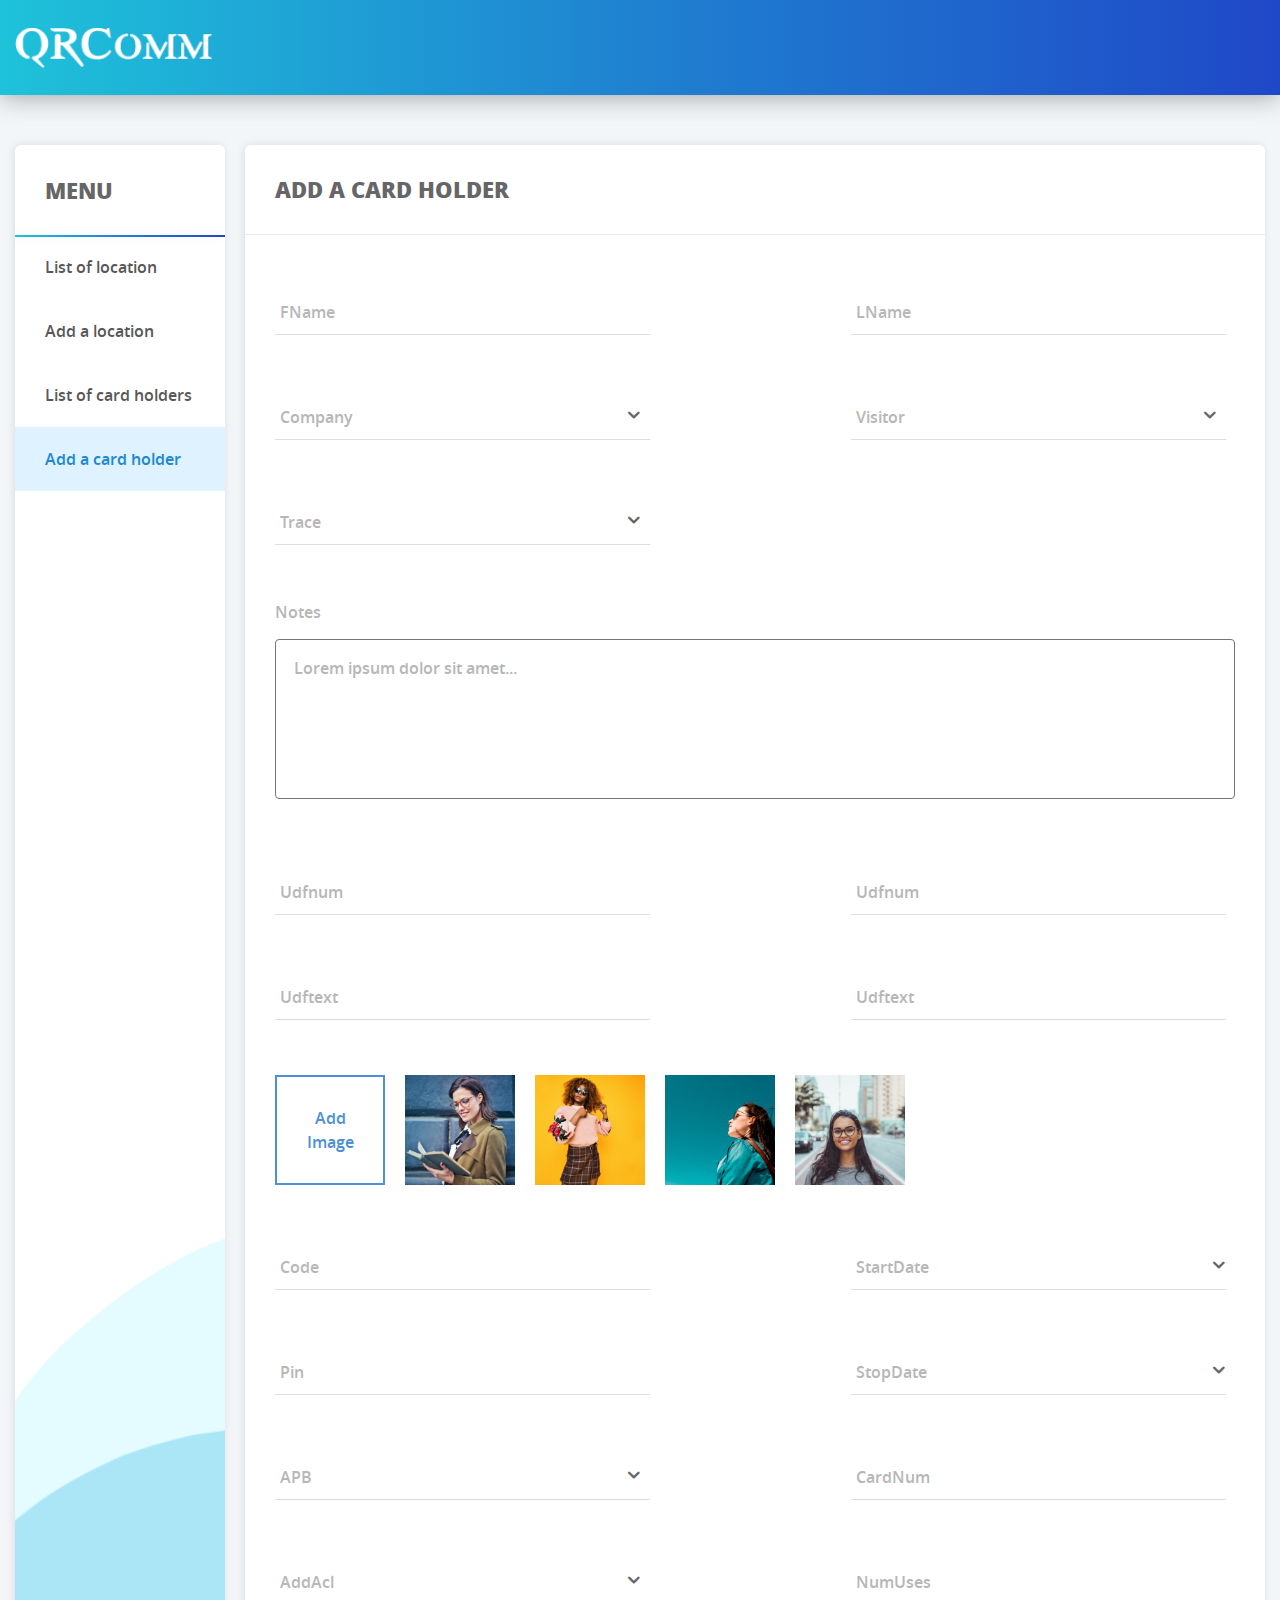
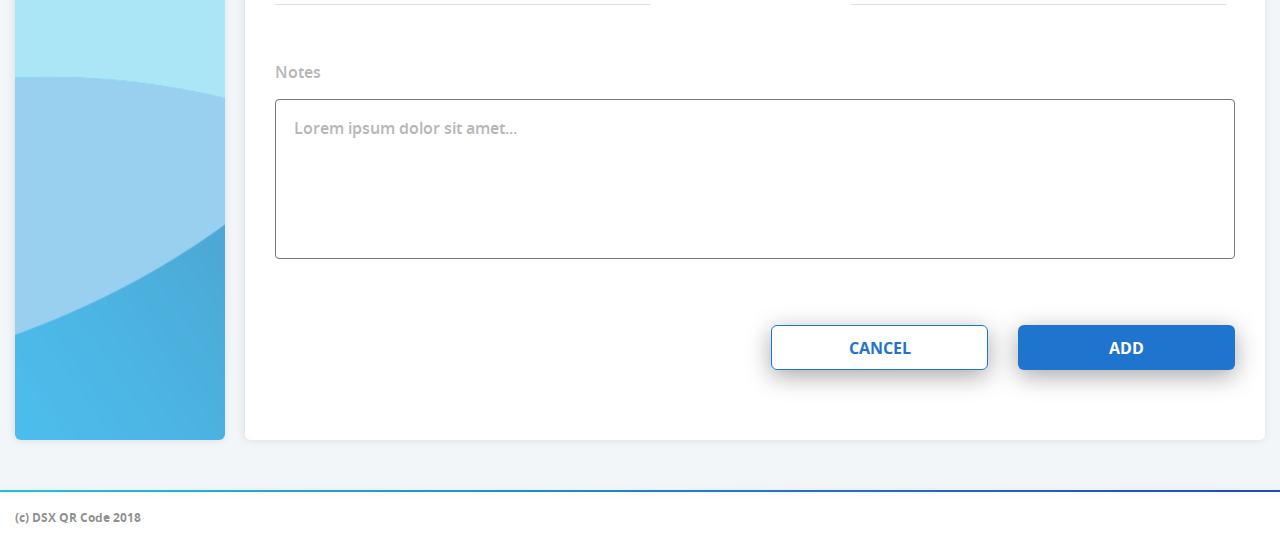
==== commit fde14b83: "left sidebar,open-close for mobile" ====
--- a/cardHolder.html
+++ b/cardHolder.html
@@ -21,6 +21,12 @@
 <main>
     <div class="container">
         <div class="main-cardholder pt-50 pb-50 flex">
+            <button class="hamburger">
+                <i class="icon-menu"></i>
+            </button>
+            <button class="close">
+                <i class="icon-cancel"></i>
+            </button>
             <aside class="aside aside-nav left-sidebar mr-20 rounded-box-with-shadow"
                    style="background-image: url('images/aside.png')">
                 <nav class="navbar">
--- a/styles/css/style.css
+++ b/styles/css/style.css
@@ -1,4 +1,3 @@
-@charset "UTF-8";
 @font-face {
   font-family: "OpenSans Regular";
   font-style: normal;
@@ -144,12 +143,37 @@
   .arrow-down:after {
     content: '\e901';
     position: absolute;
-    font-family: icomoon;
+    font-family: QRComm-icons;
     color: #666668;
     right: 10px;
     bottom: 20px;
     font-size: 7px;
     z-index: -1; }
+
+.hamburger, .close {
+  font-size: 22px;
+  transition: all 0.2s ease-in-out;
+  cursor: pointer;
+  padding: 5px;
+  display: none;
+  position: absolute;
+  top: 25px; }
+
+.hamburger {
+  color: #666668; }
+  .hamburger:hover {
+    color: #1f74ce; }
+  .hamburger.hide {
+    display: none; }
+
+.close {
+  position: absolute;
+  z-index: 2;
+  color: white; }
+  .close:hover {
+    color: rgba(255, 255, 255, 0.8); }
+  .close.show {
+    display: inline-block; }
 
 * {
   box-sizing: border-box; }
@@ -191,16 +215,18 @@
 button {
   border: none;
   background: none; }
+  button:focus {
+    outline: none; }
 
 @font-face {
-  font-family: "icomoon";
-  src: url("../../fonts/icomoon/icomoon.eot?9yw7zt");
-  src: url("../../fonts/icomoon/icomoon.eot?9yw7zt#iefix") format("embedded-opentype"), url("../../fonts/icomoon/icomoon.ttf?9yw7zt") format("truetype"), url("../../fonts/icomoon/icomoon.woff?9yw7zt") format("woff"), url("../../fonts/icomoon/icomoon.svg?9yw7zt#icomoon") format("svg");
+  font-family: "QRComm-icons";
+  src: url("../../fonts/icomoon/QRComm-icons.eot?9yw7zt");
+  src: url("../../fonts/icomoon/QRComm-icons.eot?9yw7zt#iefix") format("embedded-opentype"), url("../../fonts/icomoon/QRComm-icons.ttf?9yw7zt") format("truetype"), url("../../fonts/icomoon/QRComm-icons.woff?9yw7zt") format("woff"), url("../../fonts/icomoon/QRComm-icons.svg?9yw7zt#QRComm-icons") format("svg");
   font-weight: normal;
   font-style: normal; }
 [class^="icon-"], [class*=" icon-"] {
   /* use !important to prevent issues with browser extensions that change fonts */
-  font-family: "icomoon" !important;
+  font-family: 'QRComm-icons' !important;
   speak: none;
   font-style: normal;
   font-weight: normal;
@@ -211,17 +237,20 @@
   -webkit-font-smoothing: antialiased;
   -moz-osx-font-smoothing: grayscale; }
 
+.icon-menu:before {
+  content: "\e904"; }
+
 .icon-add-circular-outlined-button-1:before {
-  content: ""; }
+  content: "\e900"; }
 
 .icon-check:before {
-  content: ""; }
+  content: "\e901"; }
 
 .icon-pen:before {
-  content: ""; }
+  content: "\e902"; }
 
 .icon-cancel:before {
-  content: ""; }
+  content: "\e903"; }
 
 .datepicker-container {
   background-color: #fff;
@@ -826,11 +855,12 @@
 .form-group .select2.select2-container {
   z-index: 0;
   position: relative;
-  width: 100% !important; }
+  width: 100% !important;
+  max-width: 375px; }
   .form-group .select2.select2-container:after {
     content: '\e901';
     position: absolute;
-    font-family: icomoon;
+    font-family: QRComm-icons;
     color: #666668;
     right: 10px;
     bottom: 20px;
@@ -2987,7 +3017,7 @@
   width: 11%; }
 
 .card-holder-form {
-  padding: 50px 60px 50px 30px; }
+  padding: 50px 30px; }
   .card-holder-form form {
     display: -webkit-box;
     display: -ms-flexbox;
@@ -3088,6 +3118,37 @@
     font-size: 12px; }
 
 @media (max-width: 1200px) {
+  .hamburger {
+    display: inline-block; } }
+@media (max-width: 1200px) {
+  body.layer {
+    transition: all 0.4s ease-in-out;
+    overflow: hidden; }
+    body.layer:after {
+      content: "";
+      width: 100%;
+      height: auto;
+      position: absolute;
+      z-index: 1;
+      top: 0;
+      right: 0;
+      left: 0;
+      bottom: 0;
+      background: rgba(0, 0, 0, 0.5); }
+
+  aside.left-sidebar.aside-nav {
+    transform: translateX(-300px);
+    position: absolute;
+    z-index: 2;
+    min-height: calc(100vh - 287px);
+    background-position: center;
+    transition: all 0.2s ease-in-out; }
+    aside.left-sidebar.aside-nav.show {
+      transform: translateX(0); }
+  aside.right-sidebar {
+    min-height: calc(100vh - 250px);
+    width: 100%; } }
+@media (max-width: 1200px) {
   .sign-in .signIn-logo {
     padding-right: 40px; }
   .sign-in .sign-in-form {
@@ -3112,5 +3173,19 @@
       width: 100%;
       border-left: none;
       padding: 50px 0 20px; } }
+@media (max-width: 1200px) {
+  .main-cardholder {
+    position: relative;
+    display: block;
+    padding-top: 85px; }
+    .main-cardholder aside.right-sidebar {
+      min-height: calc(100vh - 287px); } }
+@media (max-width: 1200px) {
+  .main-location {
+    position: relative;
+    display: block;
+    padding-top: 85px; }
+    .main-location aside.right-sidebar {
+      min-height: calc(100vh - 287px); } }
 
 /*# sourceMappingURL=style.css.map */
